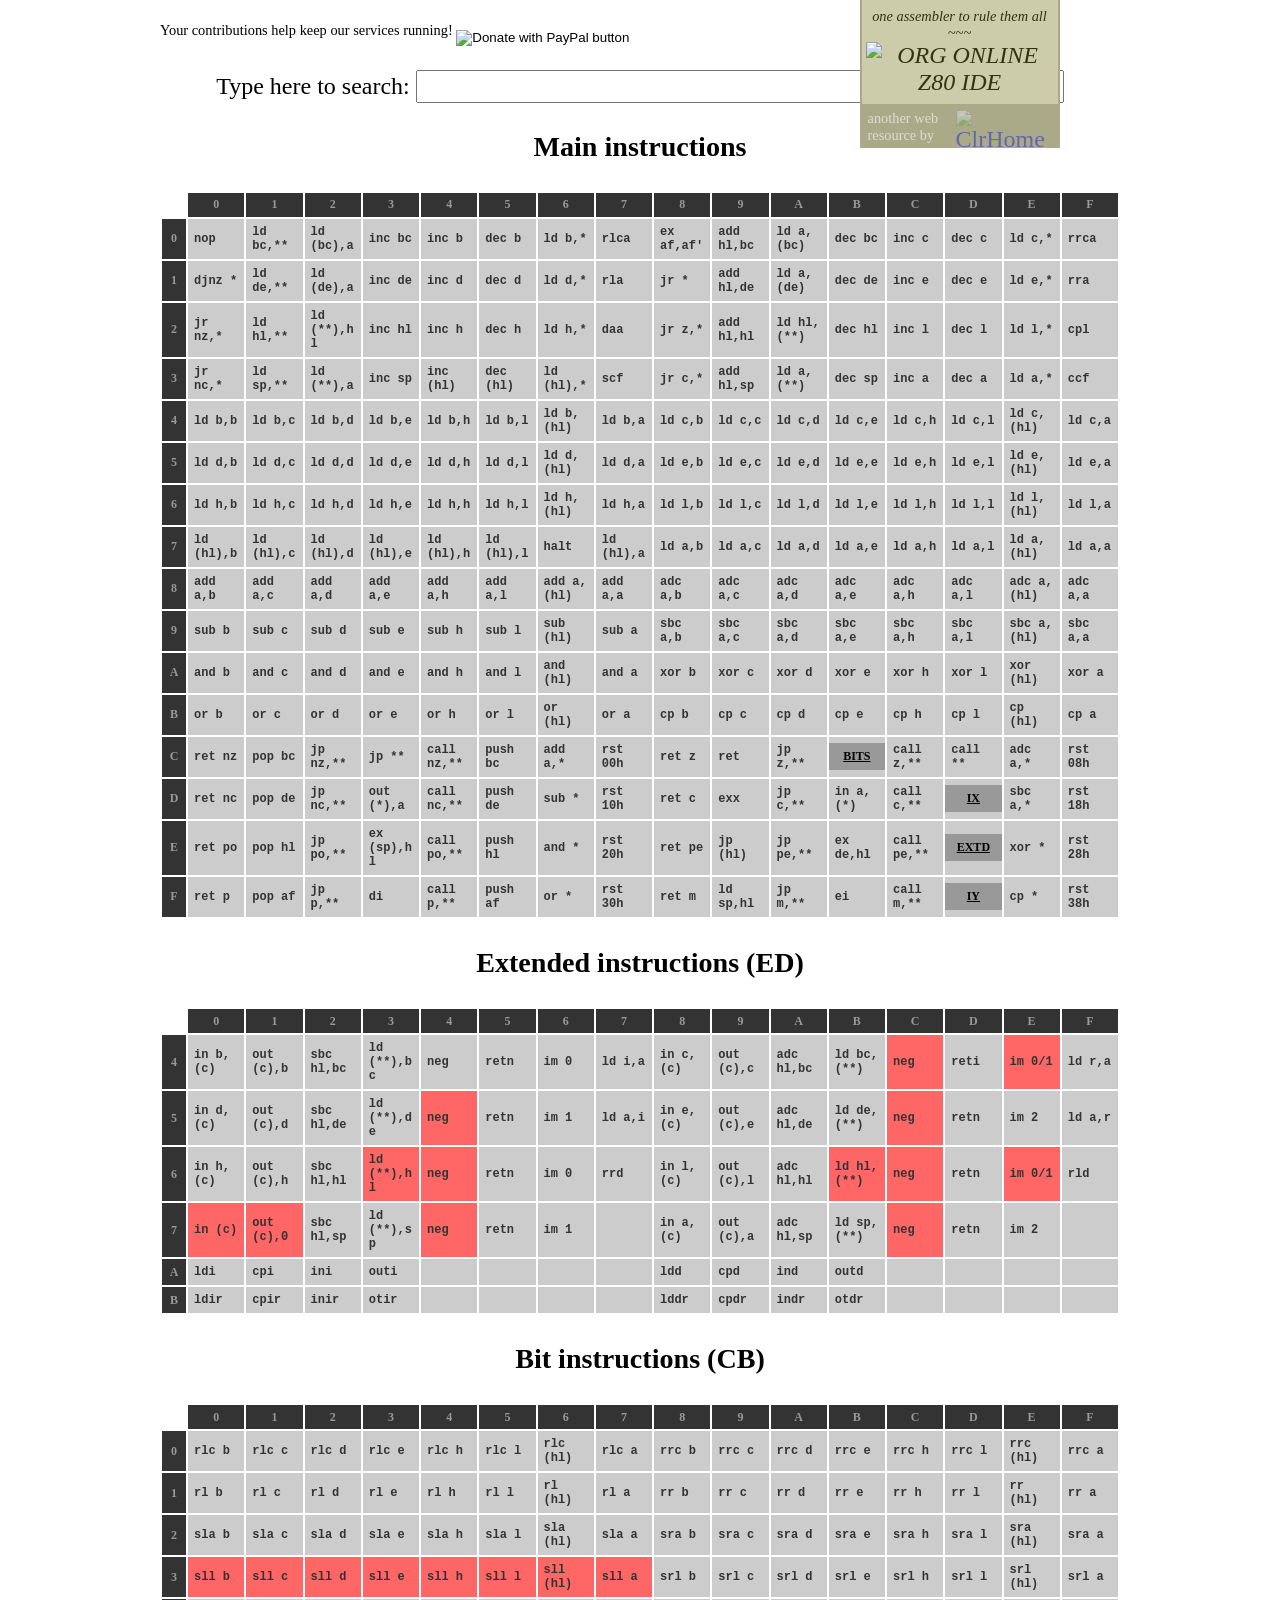
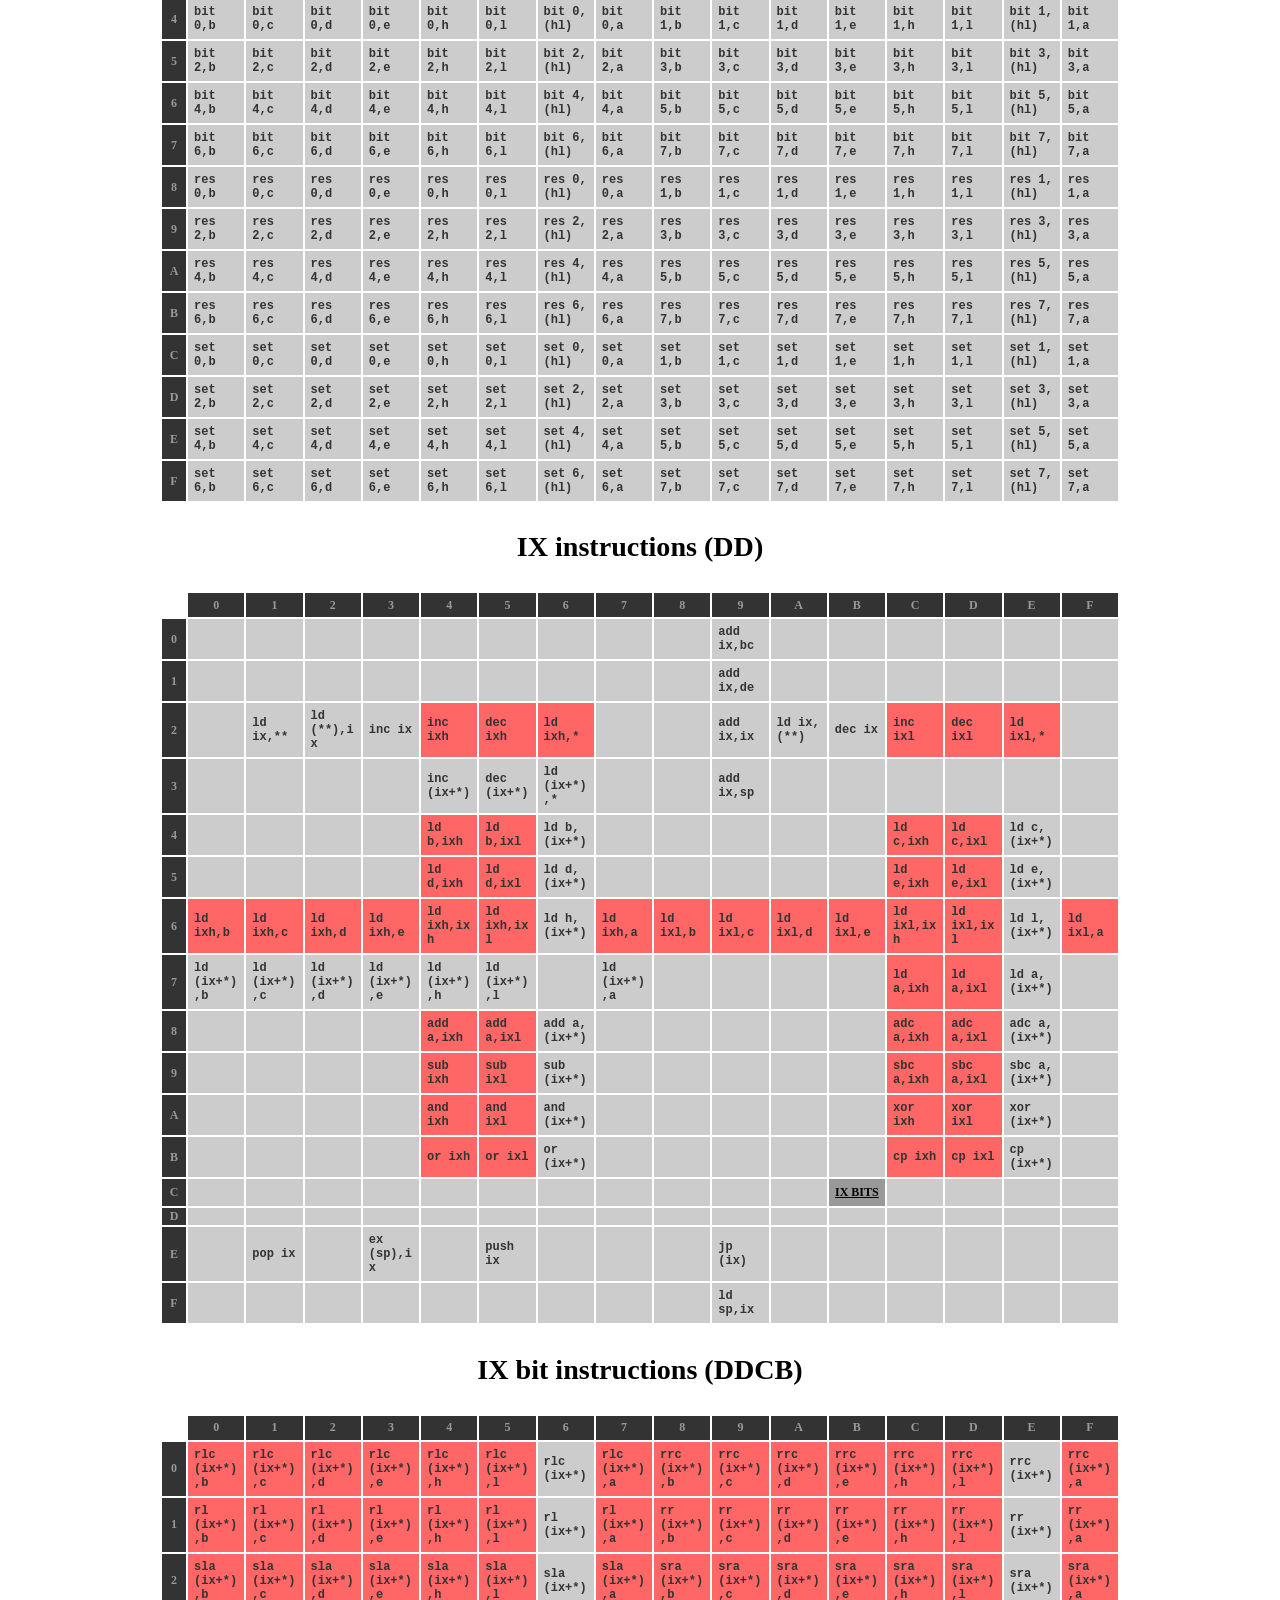
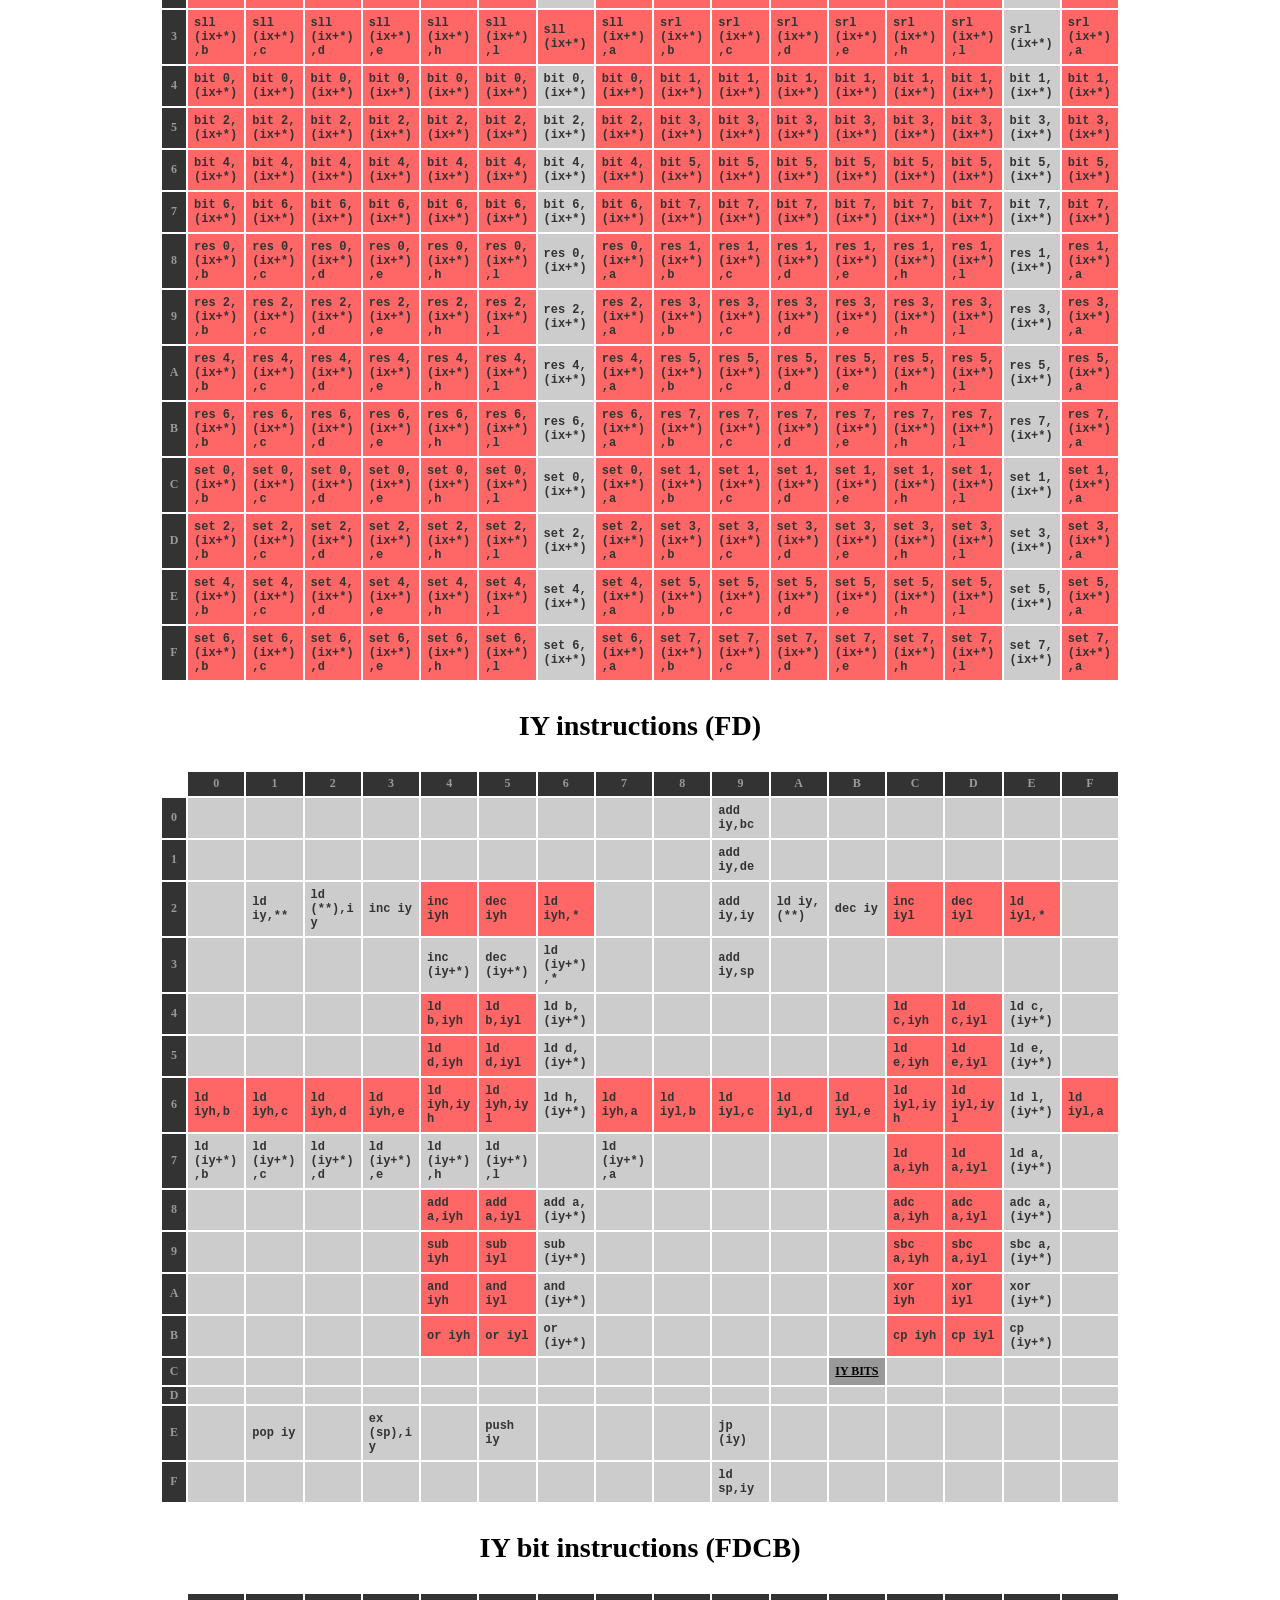
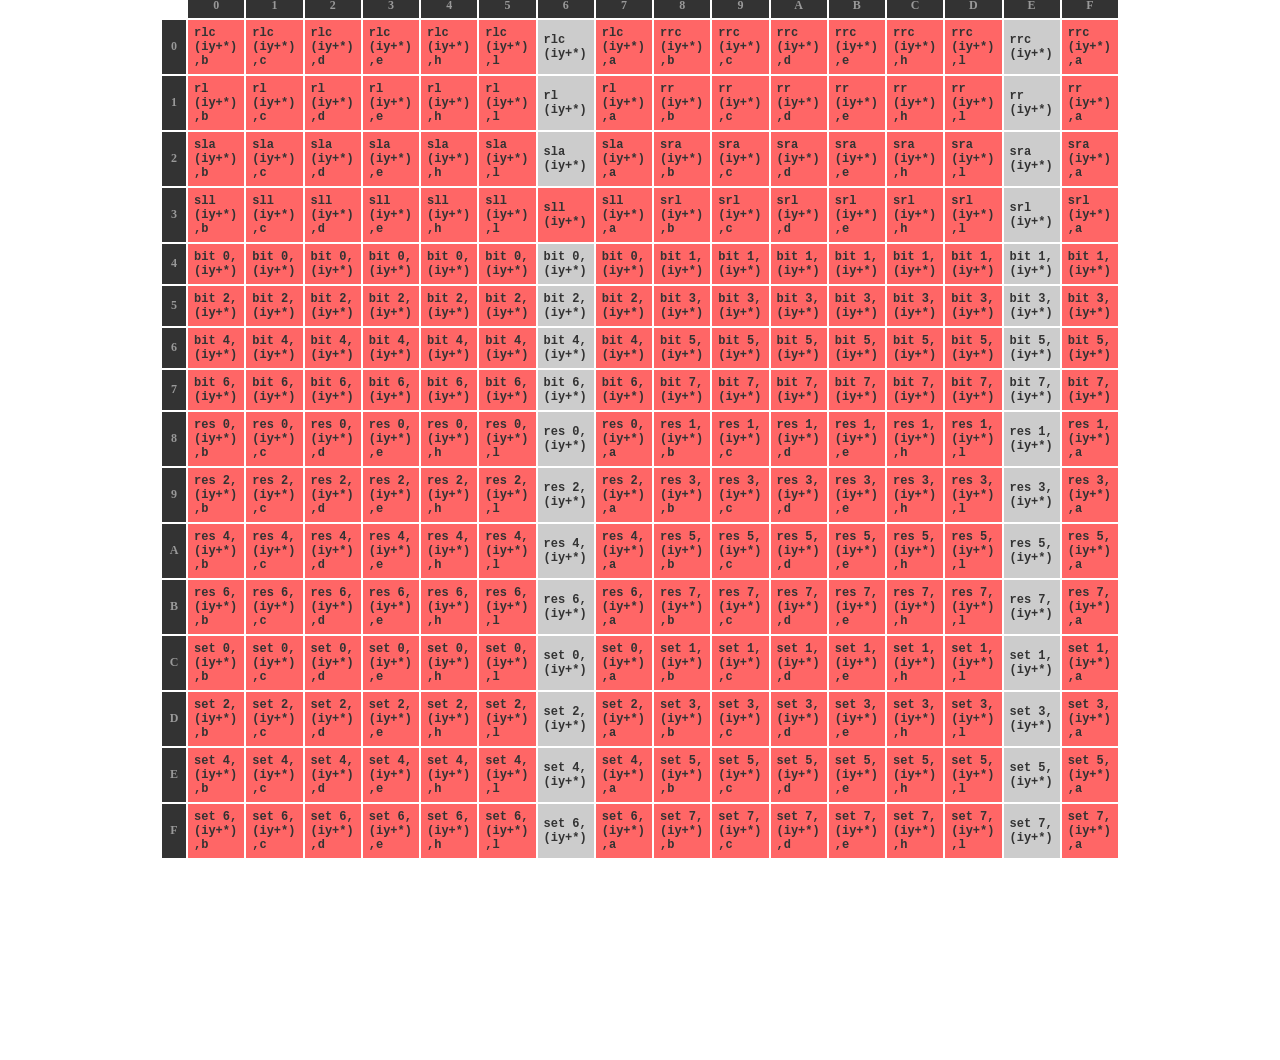
==== Z80 instruction set - ClrHome.htm @ 888c0647 "Add files via upload Оригинальная страница с сайта https://clrhome.org/table/" ====
<!DOCTYPE html PUBLIC "-//W3C//DTD XHTML 1.0 Strict//EN" "http://www.w3.org/TR/xhtml1/DTD/xhtml1-strict.dtd">
<html xmlns="http://www.w3.org/1999/xhtml">
  <head>
    <title>Z80 instruction set - ClrHome</title>
    <meta http-equiv="Content-Type" content="text/html; charset=utf-8" />
    <style type="text/css">
      body > div {
        width: 960px;
        margin: 0 auto 200px auto;
        font-family: Verdana;
        font-size: 24px;
      }
      form {
        margin-top: 2em;
        font-size: 0.6em;
      }
      form span {
        display: inline-block;
        position: relative;
        top: -0.5em;
      }
      #search {
        font-size: 1em;
        font-family: Verdana;
        width: 640px;
      }
      h3, p {
        text-align: center;
      }
      table {
        table-layout: fixed;
        width: 960px;
      }
      table, .tooltip {
        font-size: 0.5em;
      }
      th {
        color: #999;
      }
      tr:first-child {
        height: 2em;
      }
      td {
        font-family: "Courier New", Courier;
        font-weight: bold;
        background-color: #ccc;
        color: #333;
        padding: 6px;
        word-wrap: break-word;
      }
      .un {
        background-color: #f66;
      }
      .ln {
        padding: 0;
      }
      .hr {
        background-color: #000;
        color: #666;
      }
      th, .bk {
        background-color: #333;
      }
      .hd, td:hover, td a {
        background-color: #999;
        color: #000;
      }
      td:first-child {
        width: 1em;
        background-color: transparent;
      }
      td a {
        display: block;
        padding: 6px;
        font-family: Verdana;
        text-align: center;
      }
      td a:hover, .tooltip {
        background-color: #fff;
        text-decoration: none;
      }
      .tooltip {
        position: absolute;
        width: 160px;
        border: 3px solid #000;
        padding: 6px;
      }
      #banner {
        position: fixed;
        top: 0;
        right: 50%;
        z-index: 9;
        width: 200px;
        margin-right: -420px;
        font-family: 'Times New Roman', Times, serif;
      }
      #banner > a {
        display: block;
        border: 2px solid #aa8;
        border-top: 0;
        padding: 8px 4px;
        background: #cca;
        color: #331;
        text-decoration: none;
        text-align: center;
        font-style: italic;
        -webkit-transition: background-color 200ms;
        -o-transition: background-color 200ms;
        -ms-transition: background-color 200ms;
        -moz-transition: background-color 200ms;
        transition: background-color 200ms;
      }
      #banner > a:hover {
        background: #eec;
      }
      #banner span {
        display: block;
        font-size: 0.6em;
      }
      #banner img {
        display: block;
        width: 100%;
        border: 0;
      }
      #banner cite {
        display: block;
        padding: 4px 8px;
        background: #aa8;
        color: #ddc;
        font-style: normal;
      }
      #banner cite img {
        float: right;
        width: 96px;
        opacity: 0.4;
        -ms-filter: 'progid:DXImageTransform.Microsoft.Alpha(Opacity=40)';
        filter: alpha(opacity=40);
        -webkit-transition: opacity 200ms;
        -o-transition: opacity 200ms;
        -ms-transition: opacity 200ms;
        -moz-transition: opacity 200ms;
        transition: opacity 200ms;
      }
      #banner cite a:hover img {
        opacity: 0.1;
        -ms-filter: 'progid:DXImageTransform.Microsoft.Alpha(Opacity=10)';
        filter: alpha(opacity=10);
      }
    </style>
    <link rel="shortcut icon" href="/favicon.ico" />
    <script type="text/javascript" src="/lib/js/jquery.js"></script>
    <script type="text/javascript" src="/lib/js/ga.js"></script>
    <script type="text/javascript">// <![CDATA[
      function rehash() {
        window.location.hash = $('#search').val();
      }

      function hashchange() {
        var hash = window.decodeURIComponent(window.location.hash).slice(1);

        if (hash != $('#search').val()) {
          $('#search').val(hash);
        }

        $('td').each(function() {
          if ($(this).text().indexOf(hash) == -1) {
            $(this).addClass('bk');
          } else {
            $(this).removeClass('bk');
          }
        });
      }

      function detip() {
        $('.tooltip').remove();
      }

      $(function() {
        var keyup = 0;

        $('th').hover(function() {
          $(this).addClass('hr');
          ($(this).index() ? $(this).parent().parent().find('td:nth-child(' + ($(this).index() + 1).toString() + ')') : $(this).siblings()).addClass('hd');
        }, function() {
          $(this).removeClass('hr');
          ($(this).index() ? $(this).parent().parent().find('td:nth-child(' + ($(this).index() + 1).toString() + ')') : $(this).siblings()).removeClass('hd');
        });

        $('#search').keyup(function(e) {
          clearTimeout(keyup);
          keyup = setTimeout(rehash, 400);
        });

        $('a').click(function() {
          $(window).scrollTop($($(this).attr('href')).position().top);
          return false;
        });

        $('td:not(:has(\'a\')):not(:first-child)').mouseover(function(e) {
          var desc = '';
          var val = $(this).attr('axis').split('|');
          var flags = ['C', 'N', 'P/V', 'H', 'Z', 'S'];

          for (i = 0; i < 6; i++) {
            desc += '<br><b>' + flags[i] + ':</b> ';

            switch (val[0].charAt(i)) {
              case '-':
                desc += 'unaffected';
                break;
              case '+':
                desc += 'affected as defined';
                break;
              case 'P':
                desc += 'detects parity';
                break;
              case 'V':
                desc += 'detects overflow';
                break;
              case '1':
                desc += 'set';
                break;
              case '0':
                desc += 'reset';
                break;
              case '*':
                desc += 'exceptional';
                break;
              default:
                desc += 'unknown';
            }
          }

          detip();
          $('<div class="tooltip"><b>Opcode:</b> ' + $(this).closest('table').attr('title') + '0123456789ABCDEF'.charAt($(this).parent().index() - 1) + '0123456789ABCDEF'.charAt($(this).index() - 1) + '<br><b>Size (bytes):</b> ' + val[1] + '<br><b>Time (clock cycles):</b> ' + val[2] + desc + '<br>' + val[3] + '</div>').css({'left': e.pageX + 10, 'top': e.pageY + 20}).appendTo('body > div');
        }).mousemove(function(e) {
          $('.tooltip').css({'left': e.pageX + 10, 'top': e.pageY + 20});
        });

        $('#banner').mouseenter(function() {
          $(this).stop().animate({top: 0});
        }).mouseleave(function() {
          $(this).stop().animate({top: -120});
        });

        $(window).keydown(function(e) {
          if (e.keyCode == 191) {
            $('#search').focus().select();
            return false;
          }
        });

        $('table').mouseout(detip);
        window.onhashchange = hashchange;
        hashchange();
      });
    // ]]></script>
  </head>
  <body>
    <div>
      <form action="https://www.paypal.com/donate" method="post" target="_top">
        <div>
          <span>Your contributions help keep our services running!</span>
          <input type="hidden" name="business" value="T3NJS3T45WMFC" />
          <input type="hidden" name="item_name" value="ClrHome" />
          <input type="hidden" name="currency_code" value="USD" />
          <input type="image" src="https://www.paypalobjects.com/en_US/i/btn/btn_donate_LG.gif" border="0" name="submit" title="PayPal - The safer, easier way to pay online!" alt="Donate with PayPal button" />
          <img alt="" border="0" src="https://www.paypal.com/en_US/i/scr/pixel.gif" width="1" height="1" />
        </div>
      </form>
      <p>Type here to search: <input type="text" id="search" /></p>
      <h3 id="table1">Main instructions</h3>
      <table title="">
        <tr>
          <td></td>
          <th>0</th>
          <th>1</th>
          <th>2</th>
          <th>3</th>
          <th>4</th>
          <th>5</th>
          <th>6</th>
          <th>7</th>
          <th>8</th>
          <th>9</th>
          <th>A</th>
          <th>B</th>
          <th>C</th>
          <th>D</th>
          <th>E</th>
          <th>F</th>
        </tr>
        <tr>
          <th>0</th>
          <td axis="------|1|4|No operation is performed.">nop</td>
          <td axis="------|3|10|Loads ** into bc.">ld bc,**</td>
          <td axis="------|1|7|Stores a into the memory location pointed to by bc.">ld (bc),a</td>
          <td axis="------|1|6|Adds one to bc.">inc bc</td>
          <td axis="-+V+++|1|4|Adds one to b.">inc b</td>
          <td axis="-+V+++|1|4|Subtracts one from b.">dec b</td>
          <td axis="------|2|7|Loads * into b.">ld b,*</td>
          <td axis="+0-0--|1|4|The contents of a are rotated left one bit position. The contents of bit 7 are copied to the carry flag and bit 0.">rlca</td>
          <td axis="------|1|4|Exchanges the 16-bit contents of af and af'.">ex af,af'</td>
          <td axis="++-+--|1|11|The value of bc is added to hl.">add hl,bc</td>
          <td axis="------|1|7|Loads the value pointed to by bc into a.">ld a,(bc)</td>
          <td axis="------|1|6|Subtracts one from bc.">dec bc</td>
          <td axis="-+V+++|1|4|Adds one to c.">inc c</td>
          <td axis="-+V+++|1|4|Subtracts one from c.">dec c</td>
          <td axis="------|2|7|Loads * into c.">ld c,*</td>
          <td axis="+0-0--|1|4|The contents of a are rotated right one bit position. The contents of bit 0 are copied to the carry flag and bit 7.">rrca</td>
        </tr>
        <tr>
          <th>1</th>
          <td axis="------|2|13/8|The b register is decremented, and if not zero, the signed value * is added to pc. The jump is measured from the start of the instruction opcode.">djnz *</td>
          <td axis="------|3|10|Loads ** into de.">ld de,**</td>
          <td axis="------|1|7|Stores a into the memory location pointed to by de.">ld (de),a</td>
          <td axis="------|1|6|Adds one to de.">inc de</td>
          <td axis="-+V+++|1|4|Adds one to d.">inc d</td>
          <td axis="-+V+++|1|4|Subtracts one from d.">dec d</td>
          <td axis="------|2|7|Loads * into d.">ld d,*</td>
          <td axis="+0-0--|1|4|The contents of a are rotated left one bit position. The contents of bit 7 are copied to the carry flag and the previous contents of the carry flag are copied to bit 0.">rla</td>
          <td axis="------|2|12|The signed value * is added to pc. The jump is measured from the start of the instruction opcode.">jr *</td>
          <td axis="++-+--|1|11|The value of de is added to hl.">add hl,de</td>
          <td axis="------|1|7|Loads the value pointed to by de into a.">ld a,(de)</td>
          <td axis="------|1|6|Subtracts one from de.">dec de</td>
          <td axis="-+V+++|1|4|Adds one to e.">inc e</td>
          <td axis="-+V+++|1|4|Subtracts one from e.">dec e</td>
          <td axis="------|2|7|Loads * into e.">ld e,*</td>
          <td axis="+0-0--|1|4|The contents of a are rotated right one bit position. The contents of bit 0 are copied to the carry flag and the previous contents of the carry flag are copied to bit 7.">rra</td>
        </tr>
        <tr>
          <th>2</th>
          <td axis="------|2|12/7|If condition cc is true, the signed value * is added to pc. The jump is measured from the start of the instruction opcode.">jr nz,*</td>
          <td axis="------|3|10|Loads ** into hl.">ld hl,**</td>
          <td axis="------|3|16|Stores hl into the memory location pointed to by **.">ld (**),hl</td>
          <td axis="------|1|6|Adds one to hl.">inc hl</td>
          <td axis="-+V+++|1|4|Adds one to h.">inc h</td>
          <td axis="-+V+++|1|4|Subtracts one from h.">dec h</td>
          <td axis="------|2|7|Loads * into h.">ld h,*</td>
          <td axis="*-P*++|1|4|Adjusts a for BCD addition and subtraction operations.">daa</td>
          <td axis="------|2|12/7|If condition cc is true, the signed value * is added to pc. The jump is measured from the start of the instruction opcode.">jr z,*</td>
          <td axis="++-+--|1|11|The value of hl is added to hl.">add hl,hl</td>
          <td axis="------|3|16|Loads the value pointed to by ** into hl.">ld hl,(**)</td>
          <td axis="------|1|6|Subtracts one from hl.">dec hl</td>
          <td axis="-+V+++|1|4|Adds one to l.">inc l</td>
          <td axis="-+V+++|1|4|Subtracts one from l.">dec l</td>
          <td axis="------|2|7|Loads * into l.">ld l,*</td>
          <td axis="-1-1--|1|4|The contents of a are inverted (one's complement).">cpl</td>
        </tr>
        <tr>
          <th>3</th>
          <td axis="------|2|12/7|If condition cc is true, the signed value * is added to pc. The jump is measured from the start of the instruction opcode.">jr nc,*</td>
          <td axis="------|3|10|Loads ** into sp.">ld sp,**</td>
          <td axis="------|3|13|Stores a into the memory location pointed to by **.">ld (**),a</td>
          <td axis="------|1|6|Adds one to sp.">inc sp</td>
          <td axis="-+V+++|1|11|Adds one to (hl).">inc (hl)</td>
          <td axis="-+V+++|1|11|Subtracts one from (hl).">dec (hl)</td>
          <td axis="------|2|10|Loads * into (hl).">ld (hl),*</td>
          <td axis="10-0--|1|4|Sets the carry flag.">scf</td>
          <td axis="------|2|12/7|If condition cc is true, the signed value * is added to pc. The jump is measured from the start of the instruction opcode.">jr c,*</td>
          <td axis="++-+--|1|11|The value of sp is added to hl.">add hl,sp</td>
          <td axis="------|3|13|Loads the value pointed to by ** into a.">ld a,(**)</td>
          <td axis="------|1|6|Subtracts one from sp.">dec sp</td>
          <td axis="-+V+++|1|4|Adds one to a.">inc a</td>
          <td axis="-+V+++|1|4|Subtracts one from a.">dec a</td>
          <td axis="------|2|7|Loads * into a.">ld a,*</td>
          <td axis="*0-*--|1|4|Inverts the carry flag.">ccf</td>
        </tr>
        <tr>
          <th>4</th>
          <td axis="------|1|4|The contents of b are loaded into b.">ld b,b</td>
          <td axis="------|1|4|The contents of c are loaded into b.">ld b,c</td>
          <td axis="------|1|4|The contents of d are loaded into b.">ld b,d</td>
          <td axis="------|1|4|The contents of e are loaded into b.">ld b,e</td>
          <td axis="------|1|4|The contents of h are loaded into b.">ld b,h</td>
          <td axis="------|1|4|The contents of l are loaded into b.">ld b,l</td>
          <td axis="------|1|7|The contents of (hl) are loaded into b.">ld b,(hl)</td>
          <td axis="------|1|4|The contents of a are loaded into b.">ld b,a</td>
          <td axis="------|1|4|The contents of b are loaded into c.">ld c,b</td>
          <td axis="------|1|4|The contents of c are loaded into c.">ld c,c</td>
          <td axis="------|1|4|The contents of d are loaded into c.">ld c,d</td>
          <td axis="------|1|4|The contents of e are loaded into c.">ld c,e</td>
          <td axis="------|1|4|The contents of h are loaded into c.">ld c,h</td>
          <td axis="------|1|4|The contents of l are loaded into c.">ld c,l</td>
          <td axis="------|1|7|The contents of (hl) are loaded into c.">ld c,(hl)</td>
          <td axis="------|1|4|The contents of a are loaded into c.">ld c,a</td>
        </tr>
        <tr>
          <th>5</th>
          <td axis="------|1|4|The contents of b are loaded into d.">ld d,b</td>
          <td axis="------|1|4|The contents of c are loaded into d.">ld d,c</td>
          <td axis="------|1|4|The contents of d are loaded into d.">ld d,d</td>
          <td axis="------|1|4|The contents of e are loaded into d.">ld d,e</td>
          <td axis="------|1|4|The contents of h are loaded into d.">ld d,h</td>
          <td axis="------|1|4|The contents of l are loaded into d.">ld d,l</td>
          <td axis="------|1|7|The contents of (hl) are loaded into d.">ld d,(hl)</td>
          <td axis="------|1|4|The contents of a are loaded into d.">ld d,a</td>
          <td axis="------|1|4|The contents of b are loaded into e.">ld e,b</td>
          <td axis="------|1|4|The contents of c are loaded into e.">ld e,c</td>
          <td axis="------|1|4|The contents of d are loaded into e.">ld e,d</td>
          <td axis="------|1|4|The contents of e are loaded into e.">ld e,e</td>
          <td axis="------|1|4|The contents of h are loaded into e.">ld e,h</td>
          <td axis="------|1|4|The contents of l are loaded into e.">ld e,l</td>
          <td axis="------|1|7|The contents of (hl) are loaded into e.">ld e,(hl)</td>
          <td axis="------|1|4|The contents of a are loaded into e.">ld e,a</td>
        </tr>
        <tr>
          <th>6</th>
          <td axis="------|1|4|The contents of b are loaded into h.">ld h,b</td>
          <td axis="------|1|4|The contents of c are loaded into h.">ld h,c</td>
          <td axis="------|1|4|The contents of d are loaded into h.">ld h,d</td>
          <td axis="------|1|4|The contents of e are loaded into h.">ld h,e</td>
          <td axis="------|1|4|The contents of h are loaded into h.">ld h,h</td>
          <td axis="------|1|4|The contents of l are loaded into h.">ld h,l</td>
          <td axis="------|1|7|The contents of (hl) are loaded into h.">ld h,(hl)</td>
          <td axis="------|1|4|The contents of a are loaded into h.">ld h,a</td>
          <td axis="------|1|4|The contents of b are loaded into l.">ld l,b</td>
          <td axis="------|1|4|The contents of c are loaded into l.">ld l,c</td>
          <td axis="------|1|4|The contents of d are loaded into l.">ld l,d</td>
          <td axis="------|1|4|The contents of e are loaded into l.">ld l,e</td>
          <td axis="------|1|4|The contents of h are loaded into l.">ld l,h</td>
          <td axis="------|1|4|The contents of l are loaded into l.">ld l,l</td>
          <td axis="------|1|7|The contents of (hl) are loaded into l.">ld l,(hl)</td>
          <td axis="------|1|4|The contents of a are loaded into l.">ld l,a</td>
        </tr>
        <tr>
          <th>7</th>
          <td axis="------|1|7|The contents of b are loaded into (hl).">ld (hl),b</td>
          <td axis="------|1|7|The contents of c are loaded into (hl).">ld (hl),c</td>
          <td axis="------|1|7|The contents of d are loaded into (hl).">ld (hl),d</td>
          <td axis="------|1|7|The contents of e are loaded into (hl).">ld (hl),e</td>
          <td axis="------|1|7|The contents of h are loaded into (hl).">ld (hl),h</td>
          <td axis="------|1|7|The contents of l are loaded into (hl).">ld (hl),l</td>
          <td axis="------|1|4|Suspends CPU operation until an interrupt or reset occurs.">halt</td>
          <td axis="------|1|7|The contents of a are loaded into (hl).">ld (hl),a</td>
          <td axis="------|1|4|The contents of b are loaded into a.">ld a,b</td>
          <td axis="------|1|4|The contents of c are loaded into a.">ld a,c</td>
          <td axis="------|1|4|The contents of d are loaded into a.">ld a,d</td>
          <td axis="------|1|4|The contents of e are loaded into a.">ld a,e</td>
          <td axis="------|1|4|The contents of h are loaded into a.">ld a,h</td>
          <td axis="------|1|4|The contents of l are loaded into a.">ld a,l</td>
          <td axis="------|1|7|The contents of (hl) are loaded into a.">ld a,(hl)</td>
          <td axis="------|1|4|The contents of a are loaded into a.">ld a,a</td>
        </tr>
        <tr>
          <th>8</th>
          <td axis="++V+++|1|4|Adds b to a.">add a,b</td>
          <td axis="++V+++|1|4|Adds c to a.">add a,c</td>
          <td axis="++V+++|1|4|Adds d to a.">add a,d</td>
          <td axis="++V+++|1|4|Adds e to a.">add a,e</td>
          <td axis="++V+++|1|4|Adds h to a.">add a,h</td>
          <td axis="++V+++|1|4|Adds l to a.">add a,l</td>
          <td axis="++V+++|1|7|Adds (hl) to a.">add a,(hl)</td>
          <td axis="++V+++|1|4|Adds a to a.">add a,a</td>
          <td axis="++V+++|1|4|Adds b and the carry flag to a.">adc a,b</td>
          <td axis="++V+++|1|4|Adds c and the carry flag to a.">adc a,c</td>
          <td axis="++V+++|1|4|Adds d and the carry flag to a.">adc a,d</td>
          <td axis="++V+++|1|4|Adds e and the carry flag to a.">adc a,e</td>
          <td axis="++V+++|1|4|Adds h and the carry flag to a.">adc a,h</td>
          <td axis="++V+++|1|4|Adds l and the carry flag to a.">adc a,l</td>
          <td axis="++V+++|1|7|Adds (hl) and the carry flag to a.">adc a,(hl)</td>
          <td axis="++V+++|1|4|Adds a and the carry flag to a.">adc a,a</td>
        </tr>
        <tr>
          <th>9</th>
          <td axis="++V+++|1|4|Subtracts b from a.">sub b</td>
          <td axis="++V+++|1|4|Subtracts c from a.">sub c</td>
          <td axis="++V+++|1|4|Subtracts d from a.">sub d</td>
          <td axis="++V+++|1|4|Subtracts e from a.">sub e</td>
          <td axis="++V+++|1|4|Subtracts h from a.">sub h</td>
          <td axis="++V+++|1|4|Subtracts l from a.">sub l</td>
          <td axis="++V+++|1|7|Subtracts (hl) from a.">sub (hl)</td>
          <td axis="++V+++|1|4|Subtracts a from a.">sub a</td>
          <td axis="++V+++|1|4|Subtracts b and the carry flag from a.">sbc a,b</td>
          <td axis="++V+++|1|4|Subtracts c and the carry flag from a.">sbc a,c</td>
          <td axis="++V+++|1|4|Subtracts d and the carry flag from a.">sbc a,d</td>
          <td axis="++V+++|1|4|Subtracts e and the carry flag from a.">sbc a,e</td>
          <td axis="++V+++|1|4|Subtracts h and the carry flag from a.">sbc a,h</td>
          <td axis="++V+++|1|4|Subtracts l and the carry flag from a.">sbc a,l</td>
          <td axis="++V+++|1|7|Subtracts (hl) and the carry flag from a.">sbc a,(hl)</td>
          <td axis="++V+++|1|4|Subtracts a and the carry flag from a.">sbc a,a</td>
        </tr>
        <tr>
          <th>A</th>
          <td axis="00P1++|1|4|Bitwise AND on a with b.">and b</td>
          <td axis="00P1++|1|4|Bitwise AND on a with c.">and c</td>
          <td axis="00P1++|1|4|Bitwise AND on a with d.">and d</td>
          <td axis="00P1++|1|4|Bitwise AND on a with e.">and e</td>
          <td axis="00P1++|1|4|Bitwise AND on a with h.">and h</td>
          <td axis="00P1++|1|4|Bitwise AND on a with l.">and l</td>
          <td axis="00P1++|1|7|Bitwise AND on a with (hl).">and (hl)</td>
          <td axis="00P1++|1|4|Bitwise AND on a with a.">and a</td>
          <td axis="00P0++|1|4|Bitwise XOR on a with b.">xor b</td>
          <td axis="00P0++|1|4|Bitwise XOR on a with c.">xor c</td>
          <td axis="00P0++|1|4|Bitwise XOR on a with d.">xor d</td>
          <td axis="00P0++|1|4|Bitwise XOR on a with e.">xor e</td>
          <td axis="00P0++|1|4|Bitwise XOR on a with h.">xor h</td>
          <td axis="00P0++|1|4|Bitwise XOR on a with l.">xor l</td>
          <td axis="00P0++|1|7|Bitwise XOR on a with (hl).">xor (hl)</td>
          <td axis="00P0++|1|4|Bitwise XOR on a with a.">xor a</td>
        </tr>
        <tr>
          <th>B</th>
          <td axis="00P0++|1|4|Bitwise OR on a with b.">or b</td>
          <td axis="00P0++|1|4|Bitwise OR on a with c.">or c</td>
          <td axis="00P0++|1|4|Bitwise OR on a with d.">or d</td>
          <td axis="00P0++|1|4|Bitwise OR on a with e.">or e</td>
          <td axis="00P0++|1|4|Bitwise OR on a with h.">or h</td>
          <td axis="00P0++|1|4|Bitwise OR on a with l.">or l</td>
          <td axis="00P0++|1|7|Bitwise OR on a with (hl).">or (hl)</td>
          <td axis="00P0++|1|4|Bitwise OR on a with a.">or a</td>
          <td axis="++V+++|1|4|Subtracts b from a and affects flags according to the result. a is not modified.">cp b</td>
          <td axis="++V+++|1|4|Subtracts c from a and affects flags according to the result. a is not modified.">cp c</td>
          <td axis="++V+++|1|4|Subtracts d from a and affects flags according to the result. a is not modified.">cp d</td>
          <td axis="++V+++|1|4|Subtracts e from a and affects flags according to the result. a is not modified.">cp e</td>
          <td axis="++V+++|1|4|Subtracts h from a and affects flags according to the result. a is not modified.">cp h</td>
          <td axis="++V+++|1|4|Subtracts l from a and affects flags according to the result. a is not modified.">cp l</td>
          <td axis="++V+++|1|7|Subtracts (hl) from a and affects flags according to the result. a is not modified.">cp (hl)</td>
          <td axis="++V+++|1|4|Subtracts a from a and affects flags according to the result. a is not modified.">cp a</td>
        </tr>
        <tr>
          <th>C</th>
          <td axis="------|1|11/5|If condition cc is true, the top stack entry is popped into pc.">ret nz</td>
          <td axis="------|1|10|The memory location pointed to by sp is stored into c and sp is incremented. The memory location pointed to by sp is stored into b and sp is incremented again.">pop bc</td>
          <td axis="------|3|10|If condition cc is true, ** is copied to pc.">jp nz,**</td>
          <td axis="------|3|10|** is copied to pc.">jp **</td>
          <td axis="------|3|17/10|If condition cc is true, the current pc value plus three is pushed onto the stack, then is loaded with **.">call nz,**</td>
          <td axis="------|1|11|sp is decremented and b is stored into the memory location pointed to by sp. sp is decremented again and c is stored into the memory location pointed to by sp.">push bc</td>
          <td axis="++V+++|2|7|Adds * to a.">add a,*</td>
          <td axis="------|1|11|The current pc value plus one is pushed onto the stack, then is loaded with 00h.">rst 00h</td>
          <td axis="------|1|11/5|If condition cc is true, the top stack entry is popped into pc.">ret z</td>
          <td axis="------|1|10|The top stack entry is popped into pc.">ret</td>
          <td axis="------|3|10|If condition cc is true, ** is copied to pc.">jp z,**</td>
          <td class="ln">
            <a href="#table3">BITS</a>
          </td>
          <td axis="------|3|17/10|If condition cc is true, the current pc value plus three is pushed onto the stack, then is loaded with **.">call z,**</td>
          <td axis="------|3|17|The current pc value plus three is pushed onto the stack, then is loaded with **.">call **</td>
          <td axis="++V+++|2|7|Adds * and the carry flag to a.">adc a,*</td>
          <td axis="------|1|11|The current pc value plus one is pushed onto the stack, then is loaded with 08h.">rst 08h</td>
        </tr>
        <tr>
          <th>D</th>
          <td axis="------|1|11/5|If condition cc is true, the top stack entry is popped into pc.">ret nc</td>
          <td axis="------|1|10|The memory location pointed to by sp is stored into e and sp is incremented. The memory location pointed to by sp is stored into d and sp is incremented again.">pop de</td>
          <td axis="------|3|10|If condition cc is true, ** is copied to pc.">jp nc,**</td>
          <td axis="------|2|11|The value of a is written to port *.">out (*),a</td>
          <td axis="------|3|17/10|If condition cc is true, the current pc value plus three is pushed onto the stack, then is loaded with **.">call nc,**</td>
          <td axis="------|1|11|sp is decremented and d is stored into the memory location pointed to by sp. sp is decremented again and e is stored into the memory location pointed to by sp.">push de</td>
          <td axis="++V+++|2|7|Subtracts * from a.">sub *</td>
          <td axis="------|1|11|The current pc value plus one is pushed onto the stack, then is loaded with 10h.">rst 10h</td>
          <td axis="------|1|11/5|If condition cc is true, the top stack entry is popped into pc.">ret c</td>
          <td axis="------|1|4|Exchanges the 16-bit contents of bc, de, and hl with bc', de', and hl'.">exx</td>
          <td axis="------|3|10|If condition cc is true, ** is copied to pc.">jp c,**</td>
          <td axis="------|2|11|A byte from port * is written to a.">in a,(*)</td>
          <td axis="------|3|17/10|If condition cc is true, the current pc value plus three is pushed onto the stack, then is loaded with **.">call c,**</td>
          <td class="ln">
            <a href="#table4">IX</a>
          </td>
          <td axis="++V+++|2|7|Subtracts * and the carry flag from a.">sbc a,*</td>
          <td axis="------|1|11|The current pc value plus one is pushed onto the stack, then is loaded with 18h.">rst 18h</td>
        </tr>
        <tr>
          <th>E</th>
          <td axis="------|1|11/5|If condition cc is true, the top stack entry is popped into pc.">ret po</td>
          <td axis="------|1|10|The memory location pointed to by sp is stored into l and sp is incremented. The memory location pointed to by sp is stored into h and sp is incremented again.">pop hl</td>
          <td axis="------|3|10|If condition cc is true, ** is copied to pc.">jp po,**</td>
          <td axis="------|1|19|Exchanges (sp) with l, and (sp+1) with h.">ex (sp),hl</td>
          <td axis="------|3|17/10|If condition cc is true, the current pc value plus three is pushed onto the stack, then is loaded with **.">call po,**</td>
          <td axis="------|1|11|sp is decremented and h is stored into the memory location pointed to by sp. sp is decremented again and l is stored into the memory location pointed to by sp.">push hl</td>
          <td axis="00P1++|2|7|Bitwise AND on a with *.">and *</td>
          <td axis="------|1|11|The current pc value plus one is pushed onto the stack, then is loaded with 20h.">rst 20h</td>
          <td axis="------|1|11/5|If condition cc is true, the top stack entry is popped into pc.">ret pe</td>
          <td axis="------|1|4|Loads the value of hl into pc.">jp (hl)</td>
          <td axis="------|3|10|If condition cc is true, ** is copied to pc.">jp pe,**</td>
          <td axis="------|1|4|Exchanges the 16-bit contents of de and hl.">ex de,hl</td>
          <td axis="------|3|17/10|If condition cc is true, the current pc value plus three is pushed onto the stack, then is loaded with **.">call pe,**</td>
          <td class="ln">
            <a href="#table2">EXTD</a>
          </td>
          <td axis="00P0++|2|7|Bitwise XOR on a with *.">xor *</td>
          <td axis="------|1|11|The current pc value plus one is pushed onto the stack, then is loaded with 28h.">rst 28h</td>
        </tr>
        <tr>
          <th>F</th>
          <td axis="------|1|11/5|If condition cc is true, the top stack entry is popped into pc.">ret p</td>
          <td axis="------|1|10|The memory location pointed to by sp is stored into f and sp is incremented. The memory location pointed to by sp is stored into a and sp is incremented again.">pop af</td>
          <td axis="------|3|10|If condition cc is true, ** is copied to pc.">jp p,**</td>
          <td axis="------|1|4|Resets both interrupt flip-flops, thus prenting maskable interrupts from triggering.">di</td>
          <td axis="------|3|17/10|If condition cc is true, the current pc value plus three is pushed onto the stack, then is loaded with **.">call p,**</td>
          <td axis="------|1|11|sp is decremented and a is stored into the memory location pointed to by sp. sp is decremented again and f is stored into the memory location pointed to by sp.">push af</td>
          <td axis="00P0++|2|7|Bitwise OR on a with *.">or *</td>
          <td axis="------|1|11|The current pc value plus one is pushed onto the stack, then is loaded with 30h.">rst 30h</td>
          <td axis="------|1|11/5|If condition cc is true, the top stack entry is popped into pc.">ret m</td>
          <td axis="------|1|6|Loads the value of hl into sp.">ld sp,hl</td>
          <td axis="------|3|10|If condition cc is true, ** is copied to pc.">jp m,**</td>
          <td axis="------|1|4|Sets both interrupt flip-flops, thus allowing maskable interrupts to occur. An interrupt will not occur until after the immediatedly following instruction.">ei</td>
          <td axis="------|3|17/10|If condition cc is true, the current pc value plus three is pushed onto the stack, then is loaded with **.">call m,**</td>
          <td class="ln">
            <a href="#table6">IY</a>
          </td>
          <td axis="++V+++|2|7|Subtracts * from a and affects flags according to the result. a is not modified.">cp *</td>
          <td axis="------|1|11|The current pc value plus one is pushed onto the stack, then is loaded with 38h.">rst 38h</td>
        </tr>
      </table>
      <h3 id="table2">Extended instructions (ED)</h3>
      <table title="ED">
        <tr>
          <td></td>
          <th>0</th>
          <th>1</th>
          <th>2</th>
          <th>3</th>
          <th>4</th>
          <th>5</th>
          <th>6</th>
          <th>7</th>
          <th>8</th>
          <th>9</th>
          <th>A</th>
          <th>B</th>
          <th>C</th>
          <th>D</th>
          <th>E</th>
          <th>F</th>
        </tr>
        <tr style="display: none;">
          <td></td>
        </tr>
        <tr style="display: none;">
          <td></td>
        </tr>
        <tr style="display: none;">
          <td></td>
        </tr>
        <tr style="display: none;">
          <td></td>
        </tr>
        <tr>
          <th>4</th>
          <td axis="-0P0++|2|12|A byte from port c is written to b.">in b,(c)</td>
          <td axis="------|2|12|The value of b is written to port c.">out (c),b</td>
          <td axis="++V+++|2|15|Subtracts bc and the carry flag from hl.">sbc hl,bc</td>
          <td axis="------|4|20|Stores bc into the memory location pointed to by **.">ld (**),bc</td>
          <td axis="++V+++|2|8|The contents of a are negated (two's complement). Operation is the same as subtracting a from zero.">neg</td>
          <td axis="------|2|14|Used at the end of a non-maskable interrupt service routine (located at $0066) to pop the top stack entry into PC. The value of IFF2 is copied to IFF1 so that maskable interrupts are allowed to continue as before. NMIs are not enabled on the TI.">retn</td>
          <td axis="------|2|8|Sets interrupt mode 0.">im 0</td>
          <td axis="------|2|9|Stores the value of a into register i or r.">ld i,a</td>
          <td axis="-0P0++|2|12|A byte from port c is written to c.">in c,(c)</td>
          <td axis="------|2|12|The value of c is written to port c.">out (c),c</td>
          <td axis="++V+++|2|15|Adds bc and the carry flag to hl.">adc hl,bc</td>
          <td axis="------|4|20|Loads the value pointed to by ** into bc.">ld bc,(**)</td>
          <td class="un" axis="++V+++|2|8|The contents of a are negated (two's complement). Operation is the same as subtracting a from zero.">neg</td>
          <td axis="------|2|14|Used at the end of a maskable interrupt service routine. The top stack entry is popped into pc, and signals an I/O device that the interrupt has finished, allowing nested interrupts (not a consideration on the TI).">reti</td>
          <td class="un" axis="------|2|8|Sets undefined interrupt mode 0/1.">im 0/1</td>
          <td axis="------|2|9|Stores the value of a into register i or r.">ld r,a</td>
        </tr>
        <tr>
          <th>5</th>
          <td axis="-0P0++|2|12|A byte from port c is written to d.">in d,(c)</td>
          <td axis="------|2|12|The value of d is written to port c.">out (c),d</td>
          <td axis="++V+++|2|15|Subtracts de and the carry flag from hl.">sbc hl,de</td>
          <td axis="------|4|20|Stores de into the memory location pointed to by **.">ld (**),de</td>
          <td class="un" axis="++V+++|2|8|The contents of a are negated (two's complement). Operation is the same as subtracting a from zero.">neg</td>
          <td axis="------|2|14|Used at the end of a non-maskable interrupt service routine (located at $0066) to pop the top stack entry into PC. The value of IFF2 is copied to IFF1 so that maskable interrupts are allowed to continue as before. NMIs are not enabled on the TI.">retn</td>
          <td axis="------|2|8|Sets interrupt mode 1.">im 1</td>
          <td axis="-0*0++|2|9|Stores the value of register i or r into a.">ld a,i</td>
          <td axis="-0P0++|2|12|A byte from port c is written to e.">in e,(c)</td>
          <td axis="------|2|12|The value of e is written to port c.">out (c),e</td>
          <td axis="++V+++|2|15|Adds de and the carry flag to hl.">adc hl,de</td>
          <td axis="------|4|20|Loads the value pointed to by ** into de.">ld de,(**)</td>
          <td class="un" axis="++V+++|2|8|The contents of a are negated (two's complement). Operation is the same as subtracting a from zero.">neg</td>
          <td axis="------|2|14|Used at the end of a non-maskable interrupt service routine (located at $0066) to pop the top stack entry into PC. The value of IFF2 is copied to IFF1 so that maskable interrupts are allowed to continue as before. NMIs are not enabled on the TI.">retn</td>
          <td axis="------|2|8|Sets interrupt mode 2.">im 2</td>
          <td axis="-0*0++|2|9|Stores the value of register i or r into a.">ld a,r</td>
        </tr>
        <tr>
          <th>6</th>
          <td axis="-0P0++|2|12|A byte from port c is written to h.">in h,(c)</td>
          <td axis="------|2|12|The value of h is written to port c.">out (c),h</td>
          <td axis="++V+++|2|15|Subtracts hl and the carry flag from hl.">sbc hl,hl</td>
          <td class="un" axis="------|4|20|Stores hl into the memory location pointed to by **.">ld (**),hl</td>
          <td class="un" axis="++V+++|2|8|The contents of a are negated (two's complement). Operation is the same as subtracting a from zero.">neg</td>
          <td axis="------|2|14|Used at the end of a non-maskable interrupt service routine (located at $0066) to pop the top stack entry into PC. The value of IFF2 is copied to IFF1 so that maskable interrupts are allowed to continue as before. NMIs are not enabled on the TI.">retn</td>
          <td axis="------|2|8|Sets interrupt mode 0.">im 0</td>
          <td axis="-0P0++|2|18|The contents of the low-order nibble of (hl) are copied to the low-order nibble of a. The previous contents are copied to the high-order nibble of (hl). The previous contents are copied to the low-order nibble of (hl).">rrd</td>
          <td axis="-0P0++|2|12|A byte from port c is written to l.">in l,(c)</td>
          <td axis="------|2|12|The value of l is written to port c.">out (c),l</td>
          <td axis="++V+++|2|15|Adds hl and the carry flag to hl.">adc hl,hl</td>
          <td class="un" axis="------|4|20|Loads the value pointed to by ** into hl.">ld hl,(**)</td>
          <td class="un" axis="++V+++|2|8|The contents of a are negated (two's complement). Operation is the same as subtracting a from zero.">neg</td>
          <td axis="------|2|14|Used at the end of a non-maskable interrupt service routine (located at $0066) to pop the top stack entry into PC. The value of IFF2 is copied to IFF1 so that maskable interrupts are allowed to continue as before. NMIs are not enabled on the TI.">retn</td>
          <td class="un" axis="------|2|8|Sets undefined interrupt mode 0/1.">im 0/1</td>
          <td axis="-0P0++|2|18|The contents of the low-order nibble of (hl) are copied to the high-order nibble of (hl). The previous contents are copied to the low-order nibble of a. The previous contents are copied to the low-order nibble of (hl).">rld</td>
        </tr>
        <tr>
          <th>7</th>
          <td class="un" axis="-0P0++|2|12|Inputs a byte from port c and affects flags only.">in (c)</td>
          <td class="un" axis="------|2|12|Outputs a zero to port c.">out (c),0</td>
          <td axis="++V+++|2|15|Subtracts sp and the carry flag from hl.">sbc hl,sp</td>
          <td axis="------|4|20|Stores sp into the memory location pointed to by **.">ld (**),sp</td>
          <td class="un" axis="++V+++|2|8|The contents of a are negated (two's complement). Operation is the same as subtracting a from zero.">neg</td>
          <td axis="------|2|14|Used at the end of a non-maskable interrupt service routine (located at $0066) to pop the top stack entry into PC. The value of IFF2 is copied to IFF1 so that maskable interrupts are allowed to continue as before. NMIs are not enabled on the TI.">retn</td>
          <td axis="------|2|8|Sets interrupt mode 1.">im 1</td>
          <td></td>
          <td axis="-0P0++|2|12|A byte from port c is written to a.">in a,(c)</td>
          <td axis="------|2|12|The value of a is written to port c.">out (c),a</td>
          <td axis="++V+++|2|15|Adds sp and the carry flag to hl.">adc hl,sp</td>
          <td axis="------|4|20|Loads the value pointed to by ** into sp.">ld sp,(**)</td>
          <td class="un" axis="++V+++|2|8|The contents of a are negated (two's complement). Operation is the same as subtracting a from zero.">neg</td>
          <td axis="------|2|14|Used at the end of a non-maskable interrupt service routine (located at $0066) to pop the top stack entry into PC. The value of IFF2 is copied to IFF1 so that maskable interrupts are allowed to continue as before. NMIs are not enabled on the TI.">retn</td>
          <td axis="------|2|8|Sets interrupt mode 2.">im 2</td>
          <td></td>
        </tr>
        <tr style="display: none;">
          <td></td>
        </tr>
        <tr style="display: none;">
          <td></td>
        </tr>
        <tr>
          <th>A</th>
          <td axis="-0*0--|2|16|Transfers a byte of data from the memory location pointed to by hl to the memory location pointed to by de. Then hl and de are incremented and bc is decremented.">ldi</td>
          <td axis="-1*+++|2|16|Compares the value of the memory location pointed to by hl with a. Then hl is incremented and bc is decremented.">cpi</td>
          <td axis="-1  * |2|16|A byte from port c is written to the memory location pointed to by hl. Then hl is incremented and b is decremented.">ini</td>
          <td axis="-1  * |2|16|A byte from the memory location pointed to by hl is written to port c. Then hl is incremented and b is decremented.">outi</td>
          <td></td>
          <td></td>
          <td></td>
          <td></td>
          <td axis="-0*0--|2|16|Transfers a byte of data from the memory location pointed to by hl to the memory location pointed to by de. Then hl, de, and bc are decremented.">ldd</td>
          <td axis="-1*+++|2|16|Compares the value of the memory location pointed to by hl with a. Then hl and bc are decremented.">cpd</td>
          <td axis="-1  * |2|16|A byte from port c is written to the memory location pointed to by hl. Then hl and b are decremented.">ind</td>
          <td axis="-1  * |2|16|A byte from the memory location pointed to by hl is written to port c. Then hl and b are decremented.">outd</td>
          <td></td>
          <td></td>
          <td></td>
          <td></td>
        </tr>
        <tr>
          <th>B</th>
          <td axis="-000--|2|21/16|Transfers a byte of data from the memory location pointed to by hl to the memory location pointed to by de. Then hl and de are incremented and bc is decremented. If bc is not zero, this operation is repeated. Interrupts can trigger while this instruction is processing.">ldir</td>
          <td axis="-10+++|2|21/16|Compares the value of the memory location pointed to by hl with a. Then hl is incremented and bc is decremented. If bc is not zero and z is not set, this operation is repeated. Interrupts can trigger while this instruction is processing.">cpir</td>
          <td axis="-1  1 |2|21/16|A byte from port c is written to the memory location pointed to by hl. Then hl is incremented and b is decremented. If b is not zero, this operation is repeated. Interrupts can trigger while this instruction is processing.">inir</td>
          <td axis="-1  1 |2|21/16|A byte from the memory location pointed to by hl is written to port c. Then hl is incremented and b is decremented. If b is not zero, this operation is repeated. Interrupts can trigger while this instruction is processing.">otir</td>
          <td></td>
          <td></td>
          <td></td>
          <td></td>
          <td axis="-000--|2|21/16|Transfers a byte of data from the memory location pointed to by hl to the memory location pointed to by de. Then hl, de, and bc are decremented. If bc is not zero, this operation is repeated. Interrupts can trigger while this instruction is processing.">lddr</td>
          <td axis="-10+++|2|21/16|Compares the value of the memory location pointed to by hl with a. Then hl and bc are decremented. If bc is not zero and z is not set, this operation is repeated. Interrupts can trigger while this instruction is processing.">cpdr</td>
          <td axis="-1  1 |2|21/16|A byte from port c is written to the memory location pointed to by hl. Then hl and b are decremented. If b is not zero, this operation is repeated. Interrupts can trigger while this instruction is processing.">indr</td>
          <td axis="-1  1 |2|21/16|A byte from the memory location pointed to by hl is written to port c. Then hl and b are decremented. If b is not zero, this operation is repeated. Interrupts can trigger while this instruction is processing.">otdr</td>
          <td></td>
          <td></td>
          <td></td>
          <td></td>
        </tr>
      </table>
      <h3 id="table3">Bit instructions (CB)</h3>
      <table title="CB">
        <tr>
          <td></td>
          <th>0</th>
          <th>1</th>
          <th>2</th>
          <th>3</th>
          <th>4</th>
          <th>5</th>
          <th>6</th>
          <th>7</th>
          <th>8</th>
          <th>9</th>
          <th>A</th>
          <th>B</th>
          <th>C</th>
          <th>D</th>
          <th>E</th>
          <th>F</th>
        </tr>
        <tr>
          <th>0</th>
          <td axis="+0P0++|2|8|The contents of b are rotated left one bit position. The contents of bit 7 are copied to the carry flag and bit 0.">rlc b</td>
          <td axis="+0P0++|2|8|The contents of c are rotated left one bit position. The contents of bit 7 are copied to the carry flag and bit 0.">rlc c</td>
          <td axis="+0P0++|2|8|The contents of d are rotated left one bit position. The contents of bit 7 are copied to the carry flag and bit 0.">rlc d</td>
          <td axis="+0P0++|2|8|The contents of e are rotated left one bit position. The contents of bit 7 are copied to the carry flag and bit 0.">rlc e</td>
          <td axis="+0P0++|2|8|The contents of h are rotated left one bit position. The contents of bit 7 are copied to the carry flag and bit 0.">rlc h</td>
          <td axis="+0P0++|2|8|The contents of l are rotated left one bit position. The contents of bit 7 are copied to the carry flag and bit 0.">rlc l</td>
          <td axis="+0P0++|2|15|The contents of (hl) are rotated left one bit position. The contents of bit 7 are copied to the carry flag and bit 0.">rlc (hl)</td>
          <td axis="+0P0++|2|8|The contents of a are rotated left one bit position. The contents of bit 7 are copied to the carry flag and bit 0.">rlc a</td>
          <td axis="+0P0++|2|8|The contents of b are rotated right one bit position. The contents of bit 0 are copied to the carry flag and bit 7.">rrc b</td>
          <td axis="+0P0++|2|8|The contents of c are rotated right one bit position. The contents of bit 0 are copied to the carry flag and bit 7.">rrc c</td>
          <td axis="+0P0++|2|8|The contents of d are rotated right one bit position. The contents of bit 0 are copied to the carry flag and bit 7.">rrc d</td>
          <td axis="+0P0++|2|8|The contents of e are rotated right one bit position. The contents of bit 0 are copied to the carry flag and bit 7.">rrc e</td>
          <td axis="+0P0++|2|8|The contents of h are rotated right one bit position. The contents of bit 0 are copied to the carry flag and bit 7.">rrc h</td>
          <td axis="+0P0++|2|8|The contents of l are rotated right one bit position. The contents of bit 0 are copied to the carry flag and bit 7.">rrc l</td>
          <td axis="+0P0++|2|15|The contents of (hl) are rotated right one bit position. The contents of bit 0 are copied to the carry flag and bit 7.">rrc (hl)</td>
          <td axis="+0P0++|2|8|The contents of a are rotated right one bit position. The contents of bit 0 are copied to the carry flag and bit 7.">rrc a</td>
        </tr>
        <tr>
          <th>1</th>
          <td axis="+0P0++|2|8|The contents of b are rotated left one bit position. The contents of bit 7 are copied to the carry flag and the previous contents of the carry flag are copied to bit 0.">rl b</td>
          <td axis="+0P0++|2|8|The contents of c are rotated left one bit position. The contents of bit 7 are copied to the carry flag and the previous contents of the carry flag are copied to bit 0.">rl c</td>
          <td axis="+0P0++|2|8|The contents of d are rotated left one bit position. The contents of bit 7 are copied to the carry flag and the previous contents of the carry flag are copied to bit 0.">rl d</td>
          <td axis="+0P0++|2|8|The contents of e are rotated left one bit position. The contents of bit 7 are copied to the carry flag and the previous contents of the carry flag are copied to bit 0.">rl e</td>
          <td axis="+0P0++|2|8|The contents of h are rotated left one bit position. The contents of bit 7 are copied to the carry flag and the previous contents of the carry flag are copied to bit 0.">rl h</td>
          <td axis="+0P0++|2|8|The contents of l are rotated left one bit position. The contents of bit 7 are copied to the carry flag and the previous contents of the carry flag are copied to bit 0.">rl l</td>
          <td axis="+0P0++|2|15|The contents of (hl) are rotated left one bit position. The contents of bit 7 are copied to the carry flag and the previous contents of the carry flag are copied to bit 0.">rl (hl)</td>
          <td axis="+0P0++|2|8|The contents of a are rotated left one bit position. The contents of bit 7 are copied to the carry flag and the previous contents of the carry flag are copied to bit 0.">rl a</td>
          <td axis="+0P0++|2|8|The contents of b are rotated right one bit position. The contents of bit 0 are copied to the carry flag and the previous contents of the carry flag are copied to bit 7.">rr b</td>
          <td axis="+0P0++|2|8|The contents of c are rotated right one bit position. The contents of bit 0 are copied to the carry flag and the previous contents of the carry flag are copied to bit 7.">rr c</td>
          <td axis="+0P0++|2|8|The contents of d are rotated right one bit position. The contents of bit 0 are copied to the carry flag and the previous contents of the carry flag are copied to bit 7.">rr d</td>
          <td axis="+0P0++|2|8|The contents of e are rotated right one bit position. The contents of bit 0 are copied to the carry flag and the previous contents of the carry flag are copied to bit 7.">rr e</td>
          <td axis="+0P0++|2|8|The contents of h are rotated right one bit position. The contents of bit 0 are copied to the carry flag and the previous contents of the carry flag are copied to bit 7.">rr h</td>
          <td axis="+0P0++|2|8|The contents of l are rotated right one bit position. The contents of bit 0 are copied to the carry flag and the previous contents of the carry flag are copied to bit 7.">rr l</td>
          <td axis="+0P0++|2|15|The contents of (hl) are rotated right one bit position. The contents of bit 0 are copied to the carry flag and the previous contents of the carry flag are copied to bit 7.">rr (hl)</td>
          <td axis="+0P0++|2|8|The contents of a are rotated right one bit position. The contents of bit 0 are copied to the carry flag and the previous contents of the carry flag are copied to bit 7.">rr a</td>
        </tr>
        <tr>
          <th>2</th>
          <td axis="+0P0++|2|8|The contents of b are shifted left one bit position. The contents of bit 7 are copied to the carry flag and a zero is put into bit 0.">sla b</td>
          <td axis="+0P0++|2|8|The contents of c are shifted left one bit position. The contents of bit 7 are copied to the carry flag and a zero is put into bit 0.">sla c</td>
          <td axis="+0P0++|2|8|The contents of d are shifted left one bit position. The contents of bit 7 are copied to the carry flag and a zero is put into bit 0.">sla d</td>
          <td axis="+0P0++|2|8|The contents of e are shifted left one bit position. The contents of bit 7 are copied to the carry flag and a zero is put into bit 0.">sla e</td>
          <td axis="+0P0++|2|8|The contents of h are shifted left one bit position. The contents of bit 7 are copied to the carry flag and a zero is put into bit 0.">sla h</td>
          <td axis="+0P0++|2|8|The contents of l are shifted left one bit position. The contents of bit 7 are copied to the carry flag and a zero is put into bit 0.">sla l</td>
          <td axis="+0P0++|2|15|The contents of (hl) are shifted left one bit position. The contents of bit 7 are copied to the carry flag and a zero is put into bit 0.">sla (hl)</td>
          <td axis="+0P0++|2|8|The contents of a are shifted left one bit position. The contents of bit 7 are copied to the carry flag and a zero is put into bit 0.">sla a</td>
          <td axis="+0P0++|2|8|The contents of b are shifted right one bit position. The contents of bit 0 are copied to the carry flag and the previous contents of bit 7 are unchanged.">sra b</td>
          <td axis="+0P0++|2|8|The contents of c are shifted right one bit position. The contents of bit 0 are copied to the carry flag and the previous contents of bit 7 are unchanged.">sra c</td>
          <td axis="+0P0++|2|8|The contents of d are shifted right one bit position. The contents of bit 0 are copied to the carry flag and the previous contents of bit 7 are unchanged.">sra d</td>
          <td axis="+0P0++|2|8|The contents of e are shifted right one bit position. The contents of bit 0 are copied to the carry flag and the previous contents of bit 7 are unchanged.">sra e</td>
          <td axis="+0P0++|2|8|The contents of h are shifted right one bit position. The contents of bit 0 are copied to the carry flag and the previous contents of bit 7 are unchanged.">sra h</td>
          <td axis="+0P0++|2|8|The contents of l are shifted right one bit position. The contents of bit 0 are copied to the carry flag and the previous contents of bit 7 are unchanged.">sra l</td>
          <td axis="+0P0++|2|15|The contents of (hl) are shifted right one bit position. The contents of bit 0 are copied to the carry flag and the previous contents of bit 7 are unchanged.">sra (hl)</td>
          <td axis="+0P0++|2|8|The contents of a are shifted right one bit position. The contents of bit 0 are copied to the carry flag and the previous contents of bit 7 are unchanged.">sra a</td>
        </tr>
        <tr>
          <th>3</th>
          <td class="un" axis="+0P0++|2|8|The contents of b are shifted left one bit position. The contents of bit 7 are put into the carry flag and a one is put into bit 0.">sll b</td>
          <td class="un" axis="+0P0++|2|8|The contents of c are shifted left one bit position. The contents of bit 7 are put into the carry flag and a one is put into bit 0.">sll c</td>
          <td class="un" axis="+0P0++|2|8|The contents of d are shifted left one bit position. The contents of bit 7 are put into the carry flag and a one is put into bit 0.">sll d</td>
          <td class="un" axis="+0P0++|2|8|The contents of e are shifted left one bit position. The contents of bit 7 are put into the carry flag and a one is put into bit 0.">sll e</td>
          <td class="un" axis="+0P0++|2|8|The contents of h are shifted left one bit position. The contents of bit 7 are put into the carry flag and a one is put into bit 0.">sll h</td>
          <td class="un" axis="+0P0++|2|8|The contents of l are shifted left one bit position. The contents of bit 7 are put into the carry flag and a one is put into bit 0.">sll l</td>
          <td class="un" axis="+0P0++|2|15|The contents of (hl) are shifted left one bit position. The contents of bit 7 are put into the carry flag and a one is put into bit 0.">sll (hl)</td>
          <td class="un" axis="+0P0++|2|8|The contents of a are shifted left one bit position. The contents of bit 7 are put into the carry flag and a one is put into bit 0.">sll a</td>
          <td axis="+0P0++|2|8|The contents of b are shifted right one bit position. The contents of bit 0 are copied to the carry flag and a zero is put into bit 7.">srl b</td>
          <td axis="+0P0++|2|8|The contents of c are shifted right one bit position. The contents of bit 0 are copied to the carry flag and a zero is put into bit 7.">srl c</td>
          <td axis="+0P0++|2|8|The contents of d are shifted right one bit position. The contents of bit 0 are copied to the carry flag and a zero is put into bit 7.">srl d</td>
          <td axis="+0P0++|2|8|The contents of e are shifted right one bit position. The contents of bit 0 are copied to the carry flag and a zero is put into bit 7.">srl e</td>
          <td axis="+0P0++|2|8|The contents of h are shifted right one bit position. The contents of bit 0 are copied to the carry flag and a zero is put into bit 7.">srl h</td>
          <td axis="+0P0++|2|8|The contents of l are shifted right one bit position. The contents of bit 0 are copied to the carry flag and a zero is put into bit 7.">srl l</td>
          <td axis="+0P0++|2|15|The contents of (hl) are shifted right one bit position. The contents of bit 0 are copied to the carry flag and a zero is put into bit 7.">srl (hl)</td>
          <td axis="+0P0++|2|8|The contents of a are shifted right one bit position. The contents of bit 0 are copied to the carry flag and a zero is put into bit 7.">srl a</td>
        </tr>
        <tr>
          <th>4</th>
          <td axis="-0 1+ |2|8|Tests bit 0 of b.">bit 0,b</td>
          <td axis="-0 1+ |2|8|Tests bit 0 of c.">bit 0,c</td>
          <td axis="-0 1+ |2|8|Tests bit 0 of d.">bit 0,d</td>
          <td axis="-0 1+ |2|8|Tests bit 0 of e.">bit 0,e</td>
          <td axis="-0 1+ |2|8|Tests bit 0 of h.">bit 0,h</td>
          <td axis="-0 1+ |2|8|Tests bit 0 of l.">bit 0,l</td>
          <td axis="-0 1+ |2|12|Tests bit 0 of (hl).">bit 0,(hl)</td>
          <td axis="-0 1+ |2|8|Tests bit 0 of a.">bit 0,a</td>
          <td axis="-0 1+ |2|8|Tests bit 1 of b.">bit 1,b</td>
          <td axis="-0 1+ |2|8|Tests bit 1 of c.">bit 1,c</td>
          <td axis="-0 1+ |2|8|Tests bit 1 of d.">bit 1,d</td>
          <td axis="-0 1+ |2|8|Tests bit 1 of e.">bit 1,e</td>
          <td axis="-0 1+ |2|8|Tests bit 1 of h.">bit 1,h</td>
          <td axis="-0 1+ |2|8|Tests bit 1 of l.">bit 1,l</td>
          <td axis="-0 1+ |2|12|Tests bit 1 of (hl).">bit 1,(hl)</td>
          <td axis="-0 1+ |2|8|Tests bit 1 of a.">bit 1,a</td>
        </tr>
        <tr>
          <th>5</th>
          <td axis="-0 1+ |2|8|Tests bit 2 of b.">bit 2,b</td>
          <td axis="-0 1+ |2|8|Tests bit 2 of c.">bit 2,c</td>
          <td axis="-0 1+ |2|8|Tests bit 2 of d.">bit 2,d</td>
          <td axis="-0 1+ |2|8|Tests bit 2 of e.">bit 2,e</td>
          <td axis="-0 1+ |2|8|Tests bit 2 of h.">bit 2,h</td>
          <td axis="-0 1+ |2|8|Tests bit 2 of l.">bit 2,l</td>
          <td axis="-0 1+ |2|12|Tests bit 2 of (hl).">bit 2,(hl)</td>
          <td axis="-0 1+ |2|8|Tests bit 2 of a.">bit 2,a</td>
          <td axis="-0 1+ |2|8|Tests bit 3 of b.">bit 3,b</td>
          <td axis="-0 1+ |2|8|Tests bit 3 of c.">bit 3,c</td>
          <td axis="-0 1+ |2|8|Tests bit 3 of d.">bit 3,d</td>
          <td axis="-0 1+ |2|8|Tests bit 3 of e.">bit 3,e</td>
          <td axis="-0 1+ |2|8|Tests bit 3 of h.">bit 3,h</td>
          <td axis="-0 1+ |2|8|Tests bit 3 of l.">bit 3,l</td>
          <td axis="-0 1+ |2|12|Tests bit 3 of (hl).">bit 3,(hl)</td>
          <td axis="-0 1+ |2|8|Tests bit 3 of a.">bit 3,a</td>
        </tr>
        <tr>
          <th>6</th>
          <td axis="-0 1+ |2|8|Tests bit 4 of b.">bit 4,b</td>
          <td axis="-0 1+ |2|8|Tests bit 4 of c.">bit 4,c</td>
          <td axis="-0 1+ |2|8|Tests bit 4 of d.">bit 4,d</td>
          <td axis="-0 1+ |2|8|Tests bit 4 of e.">bit 4,e</td>
          <td axis="-0 1+ |2|8|Tests bit 4 of h.">bit 4,h</td>
          <td axis="-0 1+ |2|8|Tests bit 4 of l.">bit 4,l</td>
          <td axis="-0 1+ |2|12|Tests bit 4 of (hl).">bit 4,(hl)</td>
          <td axis="-0 1+ |2|8|Tests bit 4 of a.">bit 4,a</td>
          <td axis="-0 1+ |2|8|Tests bit 5 of b.">bit 5,b</td>
          <td axis="-0 1+ |2|8|Tests bit 5 of c.">bit 5,c</td>
          <td axis="-0 1+ |2|8|Tests bit 5 of d.">bit 5,d</td>
          <td axis="-0 1+ |2|8|Tests bit 5 of e.">bit 5,e</td>
          <td axis="-0 1+ |2|8|Tests bit 5 of h.">bit 5,h</td>
          <td axis="-0 1+ |2|8|Tests bit 5 of l.">bit 5,l</td>
          <td axis="-0 1+ |2|12|Tests bit 5 of (hl).">bit 5,(hl)</td>
          <td axis="-0 1+ |2|8|Tests bit 5 of a.">bit 5,a</td>
        </tr>
        <tr>
          <th>7</th>
          <td axis="-0 1+ |2|8|Tests bit 6 of b.">bit 6,b</td>
          <td axis="-0 1+ |2|8|Tests bit 6 of c.">bit 6,c</td>
          <td axis="-0 1+ |2|8|Tests bit 6 of d.">bit 6,d</td>
          <td axis="-0 1+ |2|8|Tests bit 6 of e.">bit 6,e</td>
          <td axis="-0 1+ |2|8|Tests bit 6 of h.">bit 6,h</td>
          <td axis="-0 1+ |2|8|Tests bit 6 of l.">bit 6,l</td>
          <td axis="-0 1+ |2|12|Tests bit 6 of (hl).">bit 6,(hl)</td>
          <td axis="-0 1+ |2|8|Tests bit 6 of a.">bit 6,a</td>
          <td axis="-0 1+ |2|8|Tests bit 7 of b.">bit 7,b</td>
          <td axis="-0 1+ |2|8|Tests bit 7 of c.">bit 7,c</td>
          <td axis="-0 1+ |2|8|Tests bit 7 of d.">bit 7,d</td>
          <td axis="-0 1+ |2|8|Tests bit 7 of e.">bit 7,e</td>
          <td axis="-0 1+ |2|8|Tests bit 7 of h.">bit 7,h</td>
          <td axis="-0 1+ |2|8|Tests bit 7 of l.">bit 7,l</td>
          <td axis="-0 1+ |2|12|Tests bit 7 of (hl).">bit 7,(hl)</td>
          <td axis="-0 1+ |2|8|Tests bit 7 of a.">bit 7,a</td>
        </tr>
        <tr>
          <th>8</th>
          <td axis="------|2|8|Resets bit 0 of b.">res 0,b</td>
          <td axis="------|2|8|Resets bit 0 of c.">res 0,c</td>
          <td axis="------|2|8|Resets bit 0 of d.">res 0,d</td>
          <td axis="------|2|8|Resets bit 0 of e.">res 0,e</td>
          <td axis="------|2|8|Resets bit 0 of h.">res 0,h</td>
          <td axis="------|2|8|Resets bit 0 of l.">res 0,l</td>
          <td axis="------|2|15|Resets bit 0 of (hl).">res 0,(hl)</td>
          <td axis="------|2|8|Resets bit 0 of a.">res 0,a</td>
          <td axis="------|2|8|Resets bit 1 of b.">res 1,b</td>
          <td axis="------|2|8|Resets bit 1 of c.">res 1,c</td>
          <td axis="------|2|8|Resets bit 1 of d.">res 1,d</td>
          <td axis="------|2|8|Resets bit 1 of e.">res 1,e</td>
          <td axis="------|2|8|Resets bit 1 of h.">res 1,h</td>
          <td axis="------|2|8|Resets bit 1 of l.">res 1,l</td>
          <td axis="------|2|15|Resets bit 1 of (hl).">res 1,(hl)</td>
          <td axis="------|2|8|Resets bit 1 of a.">res 1,a</td>
        </tr>
        <tr>
          <th>9</th>
          <td axis="------|2|8|Resets bit 2 of b.">res 2,b</td>
          <td axis="------|2|8|Resets bit 2 of c.">res 2,c</td>
          <td axis="------|2|8|Resets bit 2 of d.">res 2,d</td>
          <td axis="------|2|8|Resets bit 2 of e.">res 2,e</td>
          <td axis="------|2|8|Resets bit 2 of h.">res 2,h</td>
          <td axis="------|2|8|Resets bit 2 of l.">res 2,l</td>
          <td axis="------|2|15|Resets bit 2 of (hl).">res 2,(hl)</td>
          <td axis="------|2|8|Resets bit 2 of a.">res 2,a</td>
          <td axis="------|2|8|Resets bit 3 of b.">res 3,b</td>
          <td axis="------|2|8|Resets bit 3 of c.">res 3,c</td>
          <td axis="------|2|8|Resets bit 3 of d.">res 3,d</td>
          <td axis="------|2|8|Resets bit 3 of e.">res 3,e</td>
          <td axis="------|2|8|Resets bit 3 of h.">res 3,h</td>
          <td axis="------|2|8|Resets bit 3 of l.">res 3,l</td>
          <td axis="------|2|15|Resets bit 3 of (hl).">res 3,(hl)</td>
          <td axis="------|2|8|Resets bit 3 of a.">res 3,a</td>
        </tr>
        <tr>
          <th>A</th>
          <td axis="------|2|8|Resets bit 4 of b.">res 4,b</td>
          <td axis="------|2|8|Resets bit 4 of c.">res 4,c</td>
          <td axis="------|2|8|Resets bit 4 of d.">res 4,d</td>
          <td axis="------|2|8|Resets bit 4 of e.">res 4,e</td>
          <td axis="------|2|8|Resets bit 4 of h.">res 4,h</td>
          <td axis="------|2|8|Resets bit 4 of l.">res 4,l</td>
          <td axis="------|2|15|Resets bit 4 of (hl).">res 4,(hl)</td>
          <td axis="------|2|8|Resets bit 4 of a.">res 4,a</td>
          <td axis="------|2|8|Resets bit 5 of b.">res 5,b</td>
          <td axis="------|2|8|Resets bit 5 of c.">res 5,c</td>
          <td axis="------|2|8|Resets bit 5 of d.">res 5,d</td>
          <td axis="------|2|8|Resets bit 5 of e.">res 5,e</td>
          <td axis="------|2|8|Resets bit 5 of h.">res 5,h</td>
          <td axis="------|2|8|Resets bit 5 of l.">res 5,l</td>
          <td axis="------|2|15|Resets bit 5 of (hl).">res 5,(hl)</td>
          <td axis="------|2|8|Resets bit 5 of a.">res 5,a</td>
        </tr>
        <tr>
          <th>B</th>
          <td axis="------|2|8|Resets bit 6 of b.">res 6,b</td>
          <td axis="------|2|8|Resets bit 6 of c.">res 6,c</td>
          <td axis="------|2|8|Resets bit 6 of d.">res 6,d</td>
          <td axis="------|2|8|Resets bit 6 of e.">res 6,e</td>
          <td axis="------|2|8|Resets bit 6 of h.">res 6,h</td>
          <td axis="------|2|8|Resets bit 6 of l.">res 6,l</td>
          <td axis="------|2|15|Resets bit 6 of (hl).">res 6,(hl)</td>
          <td axis="------|2|8|Resets bit 6 of a.">res 6,a</td>
          <td axis="------|2|8|Resets bit 7 of b.">res 7,b</td>
          <td axis="------|2|8|Resets bit 7 of c.">res 7,c</td>
          <td axis="------|2|8|Resets bit 7 of d.">res 7,d</td>
          <td axis="------|2|8|Resets bit 7 of e.">res 7,e</td>
          <td axis="------|2|8|Resets bit 7 of h.">res 7,h</td>
          <td axis="------|2|8|Resets bit 7 of l.">res 7,l</td>
          <td axis="------|2|15|Resets bit 7 of (hl).">res 7,(hl)</td>
          <td axis="------|2|8|Resets bit 7 of a.">res 7,a</td>
        </tr>
        <tr>
          <th>C</th>
          <td axis="------|2|8|Sets bit 0 of b.">set 0,b</td>
          <td axis="------|2|8|Sets bit 0 of c.">set 0,c</td>
          <td axis="------|2|8|Sets bit 0 of d.">set 0,d</td>
          <td axis="------|2|8|Sets bit 0 of e.">set 0,e</td>
          <td axis="------|2|8|Sets bit 0 of h.">set 0,h</td>
          <td axis="------|2|8|Sets bit 0 of l.">set 0,l</td>
          <td axis="------|2|15|Sets bit 0 of (hl).">set 0,(hl)</td>
          <td axis="------|2|8|Sets bit 0 of a.">set 0,a</td>
          <td axis="------|2|8|Sets bit 1 of b.">set 1,b</td>
          <td axis="------|2|8|Sets bit 1 of c.">set 1,c</td>
          <td axis="------|2|8|Sets bit 1 of d.">set 1,d</td>
          <td axis="------|2|8|Sets bit 1 of e.">set 1,e</td>
          <td axis="------|2|8|Sets bit 1 of h.">set 1,h</td>
          <td axis="------|2|8|Sets bit 1 of l.">set 1,l</td>
          <td axis="------|2|15|Sets bit 1 of (hl).">set 1,(hl)</td>
          <td axis="------|2|8|Sets bit 1 of a.">set 1,a</td>
        </tr>
        <tr>
          <th>D</th>
          <td axis="------|2|8|Sets bit 2 of b.">set 2,b</td>
          <td axis="------|2|8|Sets bit 2 of c.">set 2,c</td>
          <td axis="------|2|8|Sets bit 2 of d.">set 2,d</td>
          <td axis="------|2|8|Sets bit 2 of e.">set 2,e</td>
          <td axis="------|2|8|Sets bit 2 of h.">set 2,h</td>
          <td axis="------|2|8|Sets bit 2 of l.">set 2,l</td>
          <td axis="------|2|15|Sets bit 2 of (hl).">set 2,(hl)</td>
          <td axis="------|2|8|Sets bit 2 of a.">set 2,a</td>
          <td axis="------|2|8|Sets bit 3 of b.">set 3,b</td>
          <td axis="------|2|8|Sets bit 3 of c.">set 3,c</td>
          <td axis="------|2|8|Sets bit 3 of d.">set 3,d</td>
          <td axis="------|2|8|Sets bit 3 of e.">set 3,e</td>
          <td axis="------|2|8|Sets bit 3 of h.">set 3,h</td>
          <td axis="------|2|8|Sets bit 3 of l.">set 3,l</td>
          <td axis="------|2|15|Sets bit 3 of (hl).">set 3,(hl)</td>
          <td axis="------|2|8|Sets bit 3 of a.">set 3,a</td>
        </tr>
        <tr>
          <th>E</th>
          <td axis="------|2|8|Sets bit 4 of b.">set 4,b</td>
          <td axis="------|2|8|Sets bit 4 of c.">set 4,c</td>
          <td axis="------|2|8|Sets bit 4 of d.">set 4,d</td>
          <td axis="------|2|8|Sets bit 4 of e.">set 4,e</td>
          <td axis="------|2|8|Sets bit 4 of h.">set 4,h</td>
          <td axis="------|2|8|Sets bit 4 of l.">set 4,l</td>
          <td axis="------|2|15|Sets bit 4 of (hl).">set 4,(hl)</td>
          <td axis="------|2|8|Sets bit 4 of a.">set 4,a</td>
          <td axis="------|2|8|Sets bit 5 of b.">set 5,b</td>
          <td axis="------|2|8|Sets bit 5 of c.">set 5,c</td>
          <td axis="------|2|8|Sets bit 5 of d.">set 5,d</td>
          <td axis="------|2|8|Sets bit 5 of e.">set 5,e</td>
          <td axis="------|2|8|Sets bit 5 of h.">set 5,h</td>
          <td axis="------|2|8|Sets bit 5 of l.">set 5,l</td>
          <td axis="------|2|15|Sets bit 5 of (hl).">set 5,(hl)</td>
          <td axis="------|2|8|Sets bit 5 of a.">set 5,a</td>
        </tr>
        <tr>
          <th>F</th>
          <td axis="------|2|8|Sets bit 6 of b.">set 6,b</td>
          <td axis="------|2|8|Sets bit 6 of c.">set 6,c</td>
          <td axis="------|2|8|Sets bit 6 of d.">set 6,d</td>
          <td axis="------|2|8|Sets bit 6 of e.">set 6,e</td>
          <td axis="------|2|8|Sets bit 6 of h.">set 6,h</td>
          <td axis="------|2|8|Sets bit 6 of l.">set 6,l</td>
          <td axis="------|2|15|Sets bit 6 of (hl).">set 6,(hl)</td>
          <td axis="------|2|8|Sets bit 6 of a.">set 6,a</td>
          <td axis="------|2|8|Sets bit 7 of b.">set 7,b</td>
          <td axis="------|2|8|Sets bit 7 of c.">set 7,c</td>
          <td axis="------|2|8|Sets bit 7 of d.">set 7,d</td>
          <td axis="------|2|8|Sets bit 7 of e.">set 7,e</td>
          <td axis="------|2|8|Sets bit 7 of h.">set 7,h</td>
          <td axis="------|2|8|Sets bit 7 of l.">set 7,l</td>
          <td axis="------|2|15|Sets bit 7 of (hl).">set 7,(hl)</td>
          <td axis="------|2|8|Sets bit 7 of a.">set 7,a</td>
        </tr>
      </table>
      <h3 id="table4">IX instructions (DD)</h3>
      <table title="DD">
        <tr>
          <td></td>
          <th>0</th>
          <th>1</th>
          <th>2</th>
          <th>3</th>
          <th>4</th>
          <th>5</th>
          <th>6</th>
          <th>7</th>
          <th>8</th>
          <th>9</th>
          <th>A</th>
          <th>B</th>
          <th>C</th>
          <th>D</th>
          <th>E</th>
          <th>F</th>
        </tr>
        <tr>
          <th>0</th>
          <td></td>
          <td></td>
          <td></td>
          <td></td>
          <td></td>
          <td></td>
          <td></td>
          <td></td>
          <td></td>
          <td axis="++-+--|2|15|The value of bc is added to ix.">add ix,bc</td>
          <td></td>
          <td></td>
          <td></td>
          <td></td>
          <td></td>
          <td></td>
        </tr>
        <tr>
          <th>1</th>
          <td></td>
          <td></td>
          <td></td>
          <td></td>
          <td></td>
          <td></td>
          <td></td>
          <td></td>
          <td></td>
          <td axis="++-+--|2|15|The value of de is added to ix.">add ix,de</td>
          <td></td>
          <td></td>
          <td></td>
          <td></td>
          <td></td>
          <td></td>
        </tr>
        <tr>
          <th>2</th>
          <td></td>
          <td axis="------|4|14|Loads ** into register ix.">ld ix,**</td>
          <td axis="------|4|20|Stores ix into the memory location pointed to by **.">ld (**),ix</td>
          <td axis="------|2|10|Adds one to ix.">inc ix</td>
          <td class="un" axis="-+V+++|2|8|Adds one to ixh.">inc ixh</td>
          <td class="un" axis="-+V+++|2|8|Subtracts one from ixh.">dec ixh</td>
          <td class="un" axis="------|3|11|Loads * into ixh.">ld ixh,*</td>
          <td></td>
          <td></td>
          <td axis="++-+--|2|15|The value of ix is added to ix.">add ix,ix</td>
          <td axis="------|4|20|Loads the value pointed to by ** into ix.">ld ix,(**)</td>
          <td axis="------|2|10|Subtracts one from ix.">dec ix</td>
          <td class="un" axis="-+V+++|2|8|Adds one to ixl.">inc ixl</td>
          <td class="un" axis="-+V+++|2|8|Subtracts one from ixl.">dec ixl</td>
          <td class="un" axis="------|3|11|Loads * into ixl.">ld ixl,*</td>
          <td></td>
        </tr>
        <tr>
          <th>3</th>
          <td></td>
          <td></td>
          <td></td>
          <td></td>
          <td axis="-+V+++|3|23|Adds one to the memory location pointed to by ix plus *.">inc (ix+*)</td>
          <td axis="-+V+++|3|23|Subtracts one from the memory location pointed to by ix plus *.">dec (ix+*)</td>
          <td axis="------|4|19|Stores * to the memory location pointed to by ix plus *.">ld (ix+*),*</td>
          <td></td>
          <td></td>
          <td axis="++-+--|2|15|The value of sp is added to ix.">add ix,sp</td>
          <td></td>
          <td></td>
          <td></td>
          <td></td>
          <td></td>
          <td></td>
        </tr>
        <tr>
          <th>4</th>
          <td></td>
          <td></td>
          <td></td>
          <td></td>
          <td class="un" axis="------|2|8|The contents of ixh are loaded into b.">ld b,ixh</td>
          <td class="un" axis="------|2|8|The contents of ixl are loaded into b.">ld b,ixl</td>
          <td axis="------|3|19|Loads the value pointed to by ix plus * into b.">ld b,(ix+*)</td>
          <td></td>
          <td></td>
          <td></td>
          <td></td>
          <td></td>
          <td class="un" axis="------|2|8|The contents of ixh are loaded into c.">ld c,ixh</td>
          <td class="un" axis="------|2|8|The contents of ixl are loaded into c.">ld c,ixl</td>
          <td axis="------|3|19|Loads the value pointed to by ix plus * into c.">ld c,(ix+*)</td>
          <td></td>
        </tr>
        <tr>
          <th>5</th>
          <td></td>
          <td></td>
          <td></td>
          <td></td>
          <td class="un" axis="------|2|8|The contents of ixh are loaded into d.">ld d,ixh</td>
          <td class="un" axis="------|2|8|The contents of ixl are loaded into d.">ld d,ixl</td>
          <td axis="------|3|19|Loads the value pointed to by ix plus * into d.">ld d,(ix+*)</td>
          <td></td>
          <td></td>
          <td></td>
          <td></td>
          <td></td>
          <td class="un" axis="------|2|8|The contents of ixh are loaded into e.">ld e,ixh</td>
          <td class="un" axis="------|2|8|The contents of ixl are loaded into e.">ld e,ixl</td>
          <td axis="------|3|19|Loads the value pointed to by ix plus * into e.">ld e,(ix+*)</td>
          <td></td>
        </tr>
        <tr>
          <th>6</th>
          <td class="un" axis="------|2|8|The contents of b are loaded into ixh.">ld ixh,b</td>
          <td class="un" axis="------|2|8|The contents of c are loaded into ixh.">ld ixh,c</td>
          <td class="un" axis="------|2|8|The contents of d are loaded into ixh.">ld ixh,d</td>
          <td class="un" axis="------|2|8|The contents of e are loaded into ixh.">ld ixh,e</td>
          <td class="un" axis="------|2|8|The contents of ixh are loaded into ixh.">ld ixh,ixh</td>
          <td class="un" axis="------|2|8|The contents of ixl are loaded into ixh.">ld ixh,ixl</td>
          <td axis="------|3|19|Loads the value pointed to by ix plus * into h.">ld h,(ix+*)</td>
          <td class="un" axis="------|2|8|The contents of a are loaded into ixh.">ld ixh,a</td>
          <td class="un" axis="------|2|8|The contents of b are loaded into ixl.">ld ixl,b</td>
          <td class="un" axis="------|2|8|The contents of c are loaded into ixl.">ld ixl,c</td>
          <td class="un" axis="------|2|8|The contents of d are loaded into ixl.">ld ixl,d</td>
          <td class="un" axis="------|2|8|The contents of e are loaded into ixl.">ld ixl,e</td>
          <td class="un" axis="------|2|8|The contents of ixh are loaded into ixl.">ld ixl,ixh</td>
          <td class="un" axis="------|2|8|The contents of ixl are loaded into ixl.">ld ixl,ixl</td>
          <td axis="------|3|19|Loads the value pointed to by ix plus * into l.">ld l,(ix+*)</td>
          <td class="un" axis="------|2|8|The contents of a are loaded into ixl.">ld ixl,a</td>
        </tr>
        <tr>
          <th>7</th>
          <td axis="------|3|19|Stores b to the memory location pointed to by ix plus *.">ld (ix+*),b</td>
          <td axis="------|3|19|Stores c to the memory location pointed to by ix plus *.">ld (ix+*),c</td>
          <td axis="------|3|19|Stores d to the memory location pointed to by ix plus *.">ld (ix+*),d</td>
          <td axis="------|3|19|Stores e to the memory location pointed to by ix plus *.">ld (ix+*),e</td>
          <td axis="------|3|19|Stores h to the memory location pointed to by ix plus *.">ld (ix+*),h</td>
          <td axis="------|3|19|Stores l to the memory location pointed to by ix plus *.">ld (ix+*),l</td>
          <td></td>
          <td axis="------|3|19|Stores a to the memory location pointed to by ix plus *.">ld (ix+*),a</td>
          <td></td>
          <td></td>
          <td></td>
          <td></td>
          <td class="un" axis="------|2|8|The contents of ixh are loaded into a.">ld a,ixh</td>
          <td class="un" axis="------|2|8|The contents of ixl are loaded into a.">ld a,ixl</td>
          <td axis="------|3|19|Loads the value pointed to by ix plus * into a.">ld a,(ix+*)</td>
          <td></td>
        </tr>
        <tr>
          <th>8</th>
          <td></td>
          <td></td>
          <td></td>
          <td></td>
          <td class="un" axis="++V+++|2|8|Adds ixh to a.">add a,ixh</td>
          <td class="un" axis="++V+++|2|8|Adds ixl to a.">add a,ixl</td>
          <td axis="++V+++|3|19|Adds the value pointed to by ix plus * to a.">add a,(ix+*)</td>
          <td></td>
          <td></td>
          <td></td>
          <td></td>
          <td></td>
          <td class="un" axis="++V+++|2|8|Adds ixh and the carry flag to a.">adc a,ixh</td>
          <td class="un" axis="++V+++|2|8|Adds ixl and the carry flag to a.">adc a,ixl</td>
          <td axis="++V+++|3|19|Adds the value pointed to by ix plus * and the carry flag to a.">adc a,(ix+*)</td>
          <td></td>
        </tr>
        <tr>
          <th>9</th>
          <td></td>
          <td></td>
          <td></td>
          <td></td>
          <td class="un" axis="++V+++|2|8|Subtracts ixh from a.">sub ixh</td>
          <td class="un" axis="++V+++|2|8|Subtracts ixl from a.">sub ixl</td>
          <td axis="++V+++|3|19|Subtracts the value pointed to by ix plus * from a.">sub (ix+*)</td>
          <td></td>
          <td></td>
          <td></td>
          <td></td>
          <td></td>
          <td class="un" axis="++V+++|2|8|Subtracts ixh and the carry flag from a.">sbc a,ixh</td>
          <td class="un" axis="++V+++|2|8|Subtracts ixl and the carry flag from a.">sbc a,ixl</td>
          <td axis="++V+++|3|19|Subtracts the value pointed to by ix plus * and the carry flag from a.">sbc a,(ix+*)</td>
          <td></td>
        </tr>
        <tr>
          <th>A</th>
          <td></td>
          <td></td>
          <td></td>
          <td></td>
          <td class="un" axis="00P1++|2|8|Bitwise AND on a with ixh.">and ixh</td>
          <td class="un" axis="00P1++|2|8|Bitwise AND on a with ixl.">and ixl</td>
          <td axis="00P1++|3|19|Bitwise AND on a with the value pointed to by ix plus *.">and (ix+*)</td>
          <td></td>
          <td></td>
          <td></td>
          <td></td>
          <td></td>
          <td class="un" axis="00P0++|2|8|Bitwise XOR on a with ixh.">xor ixh</td>
          <td class="un" axis="00P0++|2|8|Bitwise XOR on a with ixl.">xor ixl</td>
          <td axis="00P0++|3|19|Bitwise XOR on a with the value pointed to by ix plus *.">xor (ix+*)</td>
          <td></td>
        </tr>
        <tr>
          <th>B</th>
          <td></td>
          <td></td>
          <td></td>
          <td></td>
          <td class="un" axis="00P0++|2|8|Bitwise OR on a with ixh.">or ixh</td>
          <td class="un" axis="00P0++|2|8|Bitwise OR on a with ixl.">or ixl</td>
          <td axis="00P0++|3|19|Bitwise OR on a with the value pointed to by ix plus *.">or (ix+*)</td>
          <td></td>
          <td></td>
          <td></td>
          <td></td>
          <td></td>
          <td class="un" axis="++V+++|2|8|Subtracts ixh from a and affects flags according to the result. a is not modified.">cp ixh</td>
          <td class="un" axis="++V+++|2|8|Subtracts ixl from a and affects flags according to the result. a is not modified.">cp ixl</td>
          <td axis="++V+++|3|19|Subtracts the value pointed to by ix plus * from a and affects flags according to the result. a is not modified.">cp (ix+*)</td>
          <td></td>
        </tr>
        <tr>
          <th>C</th>
          <td></td>
          <td></td>
          <td></td>
          <td></td>
          <td></td>
          <td></td>
          <td></td>
          <td></td>
          <td></td>
          <td></td>
          <td></td>
          <td class="ln">
            <a href="#table5">IX BITS</a>
          </td>
          <td></td>
          <td></td>
          <td></td>
          <td></td>
        </tr>
        <tr>
          <th>D</th>
          <td></td>
          <td></td>
          <td></td>
          <td></td>
          <td></td>
          <td></td>
          <td></td>
          <td></td>
          <td></td>
          <td></td>
          <td></td>
          <td></td>
          <td></td>
          <td></td>
          <td></td>
          <td></td>
        </tr>
        <tr>
          <th>E</th>
          <td></td>
          <td axis="------|2|14|The memory location pointed to by sp is stored into ixl and sp is incremented. The memory location pointed to by sp is stored into ixh and sp is incremented again.">pop ix</td>
          <td></td>
          <td axis="------|2|23|Exchanges (sp) with the ixl, and (sp+1) with the ixh.">ex (sp),ix</td>
          <td></td>
          <td axis="------|2|15|sp is decremented and ixh is stored into the memory location pointed to by sp. sp is decremented again and ixl is stored into the memory location pointed to by sp.">push ix</td>
          <td></td>
          <td></td>
          <td></td>
          <td axis="------|2|8|Loads the value of ix into pc.">jp (ix)</td>
          <td></td>
          <td></td>
          <td></td>
          <td></td>
          <td></td>
          <td></td>
        </tr>
        <tr>
          <th>F</th>
          <td></td>
          <td></td>
          <td></td>
          <td></td>
          <td></td>
          <td></td>
          <td></td>
          <td></td>
          <td></td>
          <td axis="------|2|10|Loads the value of ix into sp.">ld sp,ix</td>
          <td></td>
          <td></td>
          <td></td>
          <td></td>
          <td></td>
          <td></td>
        </tr>
      </table>
      <h3 id="table5">IX bit instructions (DDCB)</h3>
      <table title="DDCB**">
        <tr>
          <td></td>
          <th>0</th>
          <th>1</th>
          <th>2</th>
          <th>3</th>
          <th>4</th>
          <th>5</th>
          <th>6</th>
          <th>7</th>
          <th>8</th>
          <th>9</th>
          <th>A</th>
          <th>B</th>
          <th>C</th>
          <th>D</th>
          <th>E</th>
          <th>F</th>
        </tr>
        <tr>
          <th>0</th>
          <td class="un" axis="+0P0++|4|23|The contents of the memory location pointed to by ix plus * are rotated left one bit position. The contents of bit 7 are copied to the carry flag and bit 0. The result is then stored in b.">rlc (ix+*),b</td>
          <td class="un" axis="+0P0++|4|23|The contents of the memory location pointed to by ix plus * are rotated left one bit position. The contents of bit 7 are copied to the carry flag and bit 0. The result is then stored in c.">rlc (ix+*),c</td>
          <td class="un" axis="+0P0++|4|23|The contents of the memory location pointed to by ix plus * are rotated left one bit position. The contents of bit 7 are copied to the carry flag and bit 0. The result is then stored in d.">rlc (ix+*),d</td>
          <td class="un" axis="+0P0++|4|23|The contents of the memory location pointed to by ix plus * are rotated left one bit position. The contents of bit 7 are copied to the carry flag and bit 0. The result is then stored in e.">rlc (ix+*),e</td>
          <td class="un" axis="+0P0++|4|23|The contents of the memory location pointed to by ix plus * are rotated left one bit position. The contents of bit 7 are copied to the carry flag and bit 0. The result is then stored in h.">rlc (ix+*),h</td>
          <td class="un" axis="+0P0++|4|23|The contents of the memory location pointed to by ix plus * are rotated left one bit position. The contents of bit 7 are copied to the carry flag and bit 0. The result is then stored in l.">rlc (ix+*),l</td>
          <td axis="+0P0++|4|23|The contents of the memory location pointed to by ix plus * are rotated left one bit position. The contents of bit 7 are copied to the carry flag and bit 0.">rlc (ix+*)</td>
          <td class="un" axis="+0P0++|4|23|The contents of the memory location pointed to by ix plus * are rotated left one bit position. The contents of bit 7 are copied to the carry flag and bit 0. The result is then stored in a.">rlc (ix+*),a</td>
          <td class="un" axis="+0P0++|4|23|The contents of the memory location pointed to by ix plus * are rotated right one bit position. The contents of bit 0 are copied to the carry flag and bit 7. The result is then stored in b.">rrc (ix+*),b</td>
          <td class="un" axis="+0P0++|4|23|The contents of the memory location pointed to by ix plus * are rotated right one bit position. The contents of bit 0 are copied to the carry flag and bit 7. The result is then stored in c.">rrc (ix+*),c</td>
          <td class="un" axis="+0P0++|4|23|The contents of the memory location pointed to by ix plus * are rotated right one bit position. The contents of bit 0 are copied to the carry flag and bit 7. The result is then stored in d.">rrc (ix+*),d</td>
          <td class="un" axis="+0P0++|4|23|The contents of the memory location pointed to by ix plus * are rotated right one bit position. The contents of bit 0 are copied to the carry flag and bit 7. The result is then stored in e.">rrc (ix+*),e</td>
          <td class="un" axis="+0P0++|4|23|The contents of the memory location pointed to by ix plus * are rotated right one bit position. The contents of bit 0 are copied to the carry flag and bit 7. The result is then stored in h.">rrc (ix+*),h</td>
          <td class="un" axis="+0P0++|4|23|The contents of the memory location pointed to by ix plus * are rotated right one bit position. The contents of bit 0 are copied to the carry flag and bit 7. The result is then stored in l.">rrc (ix+*),l</td>
          <td axis="+0P0++|4|23|The contents of the memory location pointed to by ix plus * are rotated right one bit position. The contents of bit 0 are copied to the carry flag and bit 7.">rrc (ix+*)</td>
          <td class="un" axis="+0P0++|4|23|The contents of the memory location pointed to by ix plus * are rotated right one bit position. The contents of bit 0 are copied to the carry flag and bit 7. The result is then stored in a.">rrc (ix+*),a</td>
        </tr>
        <tr>
          <th>1</th>
          <td class="un" axis="+0P0++|4|23|The contents of the memory location pointed to by ix plus * are rotated left one bit position. The contents of bit 7 are copied to the carry flag and the previous contents of the carry flag are copied to bit 0. The result is then stored in b.">rl (ix+*),b</td>
          <td class="un" axis="+0P0++|4|23|The contents of the memory location pointed to by ix plus * are rotated left one bit position. The contents of bit 7 are copied to the carry flag and the previous contents of the carry flag are copied to bit 0. The result is then stored in c.">rl (ix+*),c</td>
          <td class="un" axis="+0P0++|4|23|The contents of the memory location pointed to by ix plus * are rotated left one bit position. The contents of bit 7 are copied to the carry flag and the previous contents of the carry flag are copied to bit 0. The result is then stored in d.">rl (ix+*),d</td>
          <td class="un" axis="+0P0++|4|23|The contents of the memory location pointed to by ix plus * are rotated left one bit position. The contents of bit 7 are copied to the carry flag and the previous contents of the carry flag are copied to bit 0. The result is then stored in e.">rl (ix+*),e</td>
          <td class="un" axis="+0P0++|4|23|The contents of the memory location pointed to by ix plus * are rotated left one bit position. The contents of bit 7 are copied to the carry flag and the previous contents of the carry flag are copied to bit 0. The result is then stored in h.">rl (ix+*),h</td>
          <td class="un" axis="+0P0++|4|23|The contents of the memory location pointed to by ix plus * are rotated left one bit position. The contents of bit 7 are copied to the carry flag and the previous contents of the carry flag are copied to bit 0. The result is then stored in l.">rl (ix+*),l</td>
          <td axis="+0P0++|4|23|The contents of the memory location pointed to by ix plus * are rotated left one bit position. The contents of bit 7 are copied to the carry flag and the previous contents of the carry flag are copied to bit 0.">rl (ix+*)</td>
          <td class="un" axis="+0P0++|4|23|The contents of the memory location pointed to by ix plus * are rotated left one bit position. The contents of bit 7 are copied to the carry flag and the previous contents of the carry flag are copied to bit 0. The result is then stored in a.">rl (ix+*),a</td>
          <td class="un" axis="+0P0++|4|23|The contents of the memory location pointed to by ix plus * are rotated right one bit position. The contents of bit 0 are copied to the carry flag and the previous contents of the carry flag are copied to bit 7. The result is then stored in b.">rr (ix+*),b</td>
          <td class="un" axis="+0P0++|4|23|The contents of the memory location pointed to by ix plus * are rotated right one bit position. The contents of bit 0 are copied to the carry flag and the previous contents of the carry flag are copied to bit 7. The result is then stored in c.">rr (ix+*),c</td>
          <td class="un" axis="+0P0++|4|23|The contents of the memory location pointed to by ix plus * are rotated right one bit position. The contents of bit 0 are copied to the carry flag and the previous contents of the carry flag are copied to bit 7. The result is then stored in d.">rr (ix+*),d</td>
          <td class="un" axis="+0P0++|4|23|The contents of the memory location pointed to by ix plus * are rotated right one bit position. The contents of bit 0 are copied to the carry flag and the previous contents of the carry flag are copied to bit 7. The result is then stored in e.">rr (ix+*),e</td>
          <td class="un" axis="+0P0++|4|23|The contents of the memory location pointed to by ix plus * are rotated right one bit position. The contents of bit 0 are copied to the carry flag and the previous contents of the carry flag are copied to bit 7. The result is then stored in h.">rr (ix+*),h</td>
          <td class="un" axis="+0P0++|4|23|The contents of the memory location pointed to by ix plus * are rotated right one bit position. The contents of bit 0 are copied to the carry flag and the previous contents of the carry flag are copied to bit 7. The result is then stored in l.">rr (ix+*),l</td>
          <td axis="+0P0++|4|23|The contents of the memory location pointed to by ix plus * are rotated right one bit position. The contents of bit 0 are copied to the carry flag and the previous contents of the carry flag are copied to bit 7.">rr (ix+*)</td>
          <td class="un" axis="+0P0++|4|23|The contents of the memory location pointed to by ix plus * are rotated right one bit position. The contents of bit 0 are copied to the carry flag and the previous contents of the carry flag are copied to bit 7. The result is then stored in a.">rr (ix+*),a</td>
        </tr>
        <tr>
          <th>2</th>
          <td class="un" axis="+0P0++|4|23|The contents of the memory location pointed to by ix plus * are shifted left one bit position. The contents of bit 7 are copied to the carry flag and a zero is put into bit 0. The result is then stored in b.">sla (ix+*),b</td>
          <td class="un" axis="+0P0++|4|23|The contents of the memory location pointed to by ix plus * are shifted left one bit position. The contents of bit 7 are copied to the carry flag and a zero is put into bit 0. The result is then stored in c.">sla (ix+*),c</td>
          <td class="un" axis="+0P0++|4|23|The contents of the memory location pointed to by ix plus * are shifted left one bit position. The contents of bit 7 are copied to the carry flag and a zero is put into bit 0. The result is then stored in d.">sla (ix+*),d</td>
          <td class="un" axis="+0P0++|4|23|The contents of the memory location pointed to by ix plus * are shifted left one bit position. The contents of bit 7 are copied to the carry flag and a zero is put into bit 0. The result is then stored in e.">sla (ix+*),e</td>
          <td class="un" axis="+0P0++|4|23|The contents of the memory location pointed to by ix plus * are shifted left one bit position. The contents of bit 7 are copied to the carry flag and a zero is put into bit 0. The result is then stored in h.">sla (ix+*),h</td>
          <td class="un" axis="+0P0++|4|23|The contents of the memory location pointed to by ix plus * are shifted left one bit position. The contents of bit 7 are copied to the carry flag and a zero is put into bit 0. The result is then stored in l.">sla (ix+*),l</td>
          <td axis="+0P0++|4|23|The contents of the memory location pointed to by ix plus * are shifted left one bit position. The contents of bit 7 are copied to the carry flag and a zero is put into bit 0.">sla (ix+*)</td>
          <td class="un" axis="+0P0++|4|23|The contents of the memory location pointed to by ix plus * are shifted left one bit position. The contents of bit 7 are copied to the carry flag and a zero is put into bit 0. The result is then stored in a.">sla (ix+*),a</td>
          <td class="un" axis="+0P0++|4|23|The contents of the memory location pointed to by ix plus * are shifted right one bit position. The contents of bit 0 are copied to the carry flag and the previous contents of bit 7 are unchanged. The result is then stored in b.">sra (ix+*),b</td>
          <td class="un" axis="+0P0++|4|23|The contents of the memory location pointed to by ix plus * are shifted right one bit position. The contents of bit 0 are copied to the carry flag and the previous contents of bit 7 are unchanged. The result is then stored in c.">sra (ix+*),c</td>
          <td class="un" axis="+0P0++|4|23|The contents of the memory location pointed to by ix plus * are shifted right one bit position. The contents of bit 0 are copied to the carry flag and the previous contents of bit 7 are unchanged. The result is then stored in d.">sra (ix+*),d</td>
          <td class="un" axis="+0P0++|4|23|The contents of the memory location pointed to by ix plus * are shifted right one bit position. The contents of bit 0 are copied to the carry flag and the previous contents of bit 7 are unchanged. The result is then stored in e.">sra (ix+*),e</td>
          <td class="un" axis="+0P0++|4|23|The contents of the memory location pointed to by ix plus * are shifted right one bit position. The contents of bit 0 are copied to the carry flag and the previous contents of bit 7 are unchanged. The result is then stored in h.">sra (ix+*),h</td>
          <td class="un" axis="+0P0++|4|23|The contents of the memory location pointed to by ix plus * are shifted right one bit position. The contents of bit 0 are copied to the carry flag and the previous contents of bit 7 are unchanged. The result is then stored in l.">sra (ix+*),l</td>
          <td axis="+0P0++|4|23|The contents of the memory location pointed to by ix plus * are shifted right one bit position. The contents of bit 0 are copied to the carry flag and the previous contents of bit 7 are unchanged.">sra (ix+*)</td>
          <td class="un" axis="+0P0++|4|23|The contents of the memory location pointed to by ix plus * are shifted right one bit position. The contents of bit 0 are copied to the carry flag and the previous contents of bit 7 are unchanged. The result is then stored in a.">sra (ix+*),a</td>
        </tr>
        <tr>
          <th>3</th>
          <td class="un" axis="+0P0++|4|23|The contents of the memory location pointed to by ix plus * are shifted left one bit position. The contents of bit 7 are put into the carry flag and a one is put into bit 0. The result is then stored in b.">sll (ix+*),b</td>
          <td class="un" axis="+0P0++|4|23|The contents of the memory location pointed to by ix plus * are shifted left one bit position. The contents of bit 7 are put into the carry flag and a one is put into bit 0. The result is then stored in c.">sll (ix+*),c</td>
          <td class="un" axis="+0P0++|4|23|The contents of the memory location pointed to by ix plus * are shifted left one bit position. The contents of bit 7 are put into the carry flag and a one is put into bit 0. The result is then stored in d.">sll (ix+*),d</td>
          <td class="un" axis="+0P0++|4|23|The contents of the memory location pointed to by ix plus * are shifted left one bit position. The contents of bit 7 are put into the carry flag and a one is put into bit 0. The result is then stored in e.">sll (ix+*),e</td>
          <td class="un" axis="+0P0++|4|23|The contents of the memory location pointed to by ix plus * are shifted left one bit position. The contents of bit 7 are put into the carry flag and a one is put into bit 0. The result is then stored in h.">sll (ix+*),h</td>
          <td class="un" axis="+0P0++|4|23|The contents of the memory location pointed to by ix plus * are shifted left one bit position. The contents of bit 7 are put into the carry flag and a one is put into bit 0. The result is then stored in l.">sll (ix+*),l</td>
          <td class="un" axis="+0P0++|4|23|The contents of the memory location pointed to by ix plus * are shifted left one bit position. The contents of bit 7 are put into the carry flag and a one is put into bit 0.">sll (ix+*)</td>
          <td class="un" axis="+0P0++|4|23|The contents of the memory location pointed to by ix plus * are shifted left one bit position. The contents of bit 7 are put into the carry flag and a one is put into bit 0. The result is then stored in a.">sll (ix+*),a</td>
          <td class="un" axis="+0P0++|4|23|The contents of the memory location pointed to by ix plus * are shifted right one bit position. The contents of bit 0 are copied to the carry flag and a zero is put into bit 7. The result is then stored in b.">srl (ix+*),b</td>
          <td class="un" axis="+0P0++|4|23|The contents of the memory location pointed to by ix plus * are shifted right one bit position. The contents of bit 0 are copied to the carry flag and a zero is put into bit 7. The result is then stored in c.">srl (ix+*),c</td>
          <td class="un" axis="+0P0++|4|23|The contents of the memory location pointed to by ix plus * are shifted right one bit position. The contents of bit 0 are copied to the carry flag and a zero is put into bit 7. The result is then stored in d.">srl (ix+*),d</td>
          <td class="un" axis="+0P0++|4|23|The contents of the memory location pointed to by ix plus * are shifted right one bit position. The contents of bit 0 are copied to the carry flag and a zero is put into bit 7. The result is then stored in e.">srl (ix+*),e</td>
          <td class="un" axis="+0P0++|4|23|The contents of the memory location pointed to by ix plus * are shifted right one bit position. The contents of bit 0 are copied to the carry flag and a zero is put into bit 7. The result is then stored in h.">srl (ix+*),h</td>
          <td class="un" axis="+0P0++|4|23|The contents of the memory location pointed to by ix plus * are shifted right one bit position. The contents of bit 0 are copied to the carry flag and a zero is put into bit 7. The result is then stored in l.">srl (ix+*),l</td>
          <td axis="+0P0++|4|23|The contents of the memory location pointed to by ix plus * are shifted right one bit position. The contents of bit 0 are copied to the carry flag and a zero is put into bit 7.">srl (ix+*)</td>
          <td class="un" axis="+0P0++|4|23|The contents of the memory location pointed to by ix plus * are shifted right one bit position. The contents of bit 0 are copied to the carry flag and a zero is put into bit 7. The result is then stored in a.">srl (ix+*),a</td>
        </tr>
        <tr>
          <th>4</th>
          <td class="un" axis="-0 1+ |4|20|Tests bit 0 of the memory location pointed to by ix plus *.">bit 0,(ix+*)</td>
          <td class="un" axis="-0 1+ |4|20|Tests bit 0 of the memory location pointed to by ix plus *.">bit 0,(ix+*)</td>
          <td class="un" axis="-0 1+ |4|20|Tests bit 0 of the memory location pointed to by ix plus *.">bit 0,(ix+*)</td>
          <td class="un" axis="-0 1+ |4|20|Tests bit 0 of the memory location pointed to by ix plus *.">bit 0,(ix+*)</td>
          <td class="un" axis="-0 1+ |4|20|Tests bit 0 of the memory location pointed to by ix plus *.">bit 0,(ix+*)</td>
          <td class="un" axis="-0 1+ |4|20|Tests bit 0 of the memory location pointed to by ix plus *.">bit 0,(ix+*)</td>
          <td axis="-0 1+ |4|20|Tests bit 0 of the memory location pointed to by ix plus *.">bit 0,(ix+*)</td>
          <td class="un" axis="-0 1+ |4|20|Tests bit 0 of the memory location pointed to by ix plus *.">bit 0,(ix+*)</td>
          <td class="un" axis="-0 1+ |4|20|Tests bit 1 of the memory location pointed to by ix plus *.">bit 1,(ix+*)</td>
          <td class="un" axis="-0 1+ |4|20|Tests bit 1 of the memory location pointed to by ix plus *.">bit 1,(ix+*)</td>
          <td class="un" axis="-0 1+ |4|20|Tests bit 1 of the memory location pointed to by ix plus *.">bit 1,(ix+*)</td>
          <td class="un" axis="-0 1+ |4|20|Tests bit 1 of the memory location pointed to by ix plus *.">bit 1,(ix+*)</td>
          <td class="un" axis="-0 1+ |4|20|Tests bit 1 of the memory location pointed to by ix plus *.">bit 1,(ix+*)</td>
          <td class="un" axis="-0 1+ |4|20|Tests bit 1 of the memory location pointed to by ix plus *.">bit 1,(ix+*)</td>
          <td axis="-0 1+ |4|20|Tests bit 1 of the memory location pointed to by ix plus *.">bit 1,(ix+*)</td>
          <td class="un" axis="-0 1+ |4|20|Tests bit 1 of the memory location pointed to by ix plus *.">bit 1,(ix+*)</td>
        </tr>
        <tr>
          <th>5</th>
          <td class="un" axis="-0 1+ |4|20|Tests bit 2 of the memory location pointed to by ix plus *.">bit 2,(ix+*)</td>
          <td class="un" axis="-0 1+ |4|20|Tests bit 2 of the memory location pointed to by ix plus *.">bit 2,(ix+*)</td>
          <td class="un" axis="-0 1+ |4|20|Tests bit 2 of the memory location pointed to by ix plus *.">bit 2,(ix+*)</td>
          <td class="un" axis="-0 1+ |4|20|Tests bit 2 of the memory location pointed to by ix plus *.">bit 2,(ix+*)</td>
          <td class="un" axis="-0 1+ |4|20|Tests bit 2 of the memory location pointed to by ix plus *.">bit 2,(ix+*)</td>
          <td class="un" axis="-0 1+ |4|20|Tests bit 2 of the memory location pointed to by ix plus *.">bit 2,(ix+*)</td>
          <td axis="-0 1+ |4|20|Tests bit 2 of the memory location pointed to by ix plus *.">bit 2,(ix+*)</td>
          <td class="un" axis="-0 1+ |4|20|Tests bit 2 of the memory location pointed to by ix plus *.">bit 2,(ix+*)</td>
          <td class="un" axis="-0 1+ |4|20|Tests bit 3 of the memory location pointed to by ix plus *.">bit 3,(ix+*)</td>
          <td class="un" axis="-0 1+ |4|20|Tests bit 3 of the memory location pointed to by ix plus *.">bit 3,(ix+*)</td>
          <td class="un" axis="-0 1+ |4|20|Tests bit 3 of the memory location pointed to by ix plus *.">bit 3,(ix+*)</td>
          <td class="un" axis="-0 1+ |4|20|Tests bit 3 of the memory location pointed to by ix plus *.">bit 3,(ix+*)</td>
          <td class="un" axis="-0 1+ |4|20|Tests bit 3 of the memory location pointed to by ix plus *.">bit 3,(ix+*)</td>
          <td class="un" axis="-0 1+ |4|20|Tests bit 3 of the memory location pointed to by ix plus *.">bit 3,(ix+*)</td>
          <td axis="-0 1+ |4|20|Tests bit 3 of the memory location pointed to by ix plus *.">bit 3,(ix+*)</td>
          <td class="un" axis="-0 1+ |4|20|Tests bit 3 of the memory location pointed to by ix plus *.">bit 3,(ix+*)</td>
        </tr>
        <tr>
          <th>6</th>
          <td class="un" axis="-0 1+ |4|20|Tests bit 4 of the memory location pointed to by ix plus *.">bit 4,(ix+*)</td>
          <td class="un" axis="-0 1+ |4|20|Tests bit 4 of the memory location pointed to by ix plus *.">bit 4,(ix+*)</td>
          <td class="un" axis="-0 1+ |4|20|Tests bit 4 of the memory location pointed to by ix plus *.">bit 4,(ix+*)</td>
          <td class="un" axis="-0 1+ |4|20|Tests bit 4 of the memory location pointed to by ix plus *.">bit 4,(ix+*)</td>
          <td class="un" axis="-0 1+ |4|20|Tests bit 4 of the memory location pointed to by ix plus *.">bit 4,(ix+*)</td>
          <td class="un" axis="-0 1+ |4|20|Tests bit 4 of the memory location pointed to by ix plus *.">bit 4,(ix+*)</td>
          <td axis="-0 1+ |4|20|Tests bit 4 of the memory location pointed to by ix plus *.">bit 4,(ix+*)</td>
          <td class="un" axis="-0 1+ |4|20|Tests bit 4 of the memory location pointed to by ix plus *.">bit 4,(ix+*)</td>
          <td class="un" axis="-0 1+ |4|20|Tests bit 5 of the memory location pointed to by ix plus *.">bit 5,(ix+*)</td>
          <td class="un" axis="-0 1+ |4|20|Tests bit 5 of the memory location pointed to by ix plus *.">bit 5,(ix+*)</td>
          <td class="un" axis="-0 1+ |4|20|Tests bit 5 of the memory location pointed to by ix plus *.">bit 5,(ix+*)</td>
          <td class="un" axis="-0 1+ |4|20|Tests bit 5 of the memory location pointed to by ix plus *.">bit 5,(ix+*)</td>
          <td class="un" axis="-0 1+ |4|20|Tests bit 5 of the memory location pointed to by ix plus *.">bit 5,(ix+*)</td>
          <td class="un" axis="-0 1+ |4|20|Tests bit 5 of the memory location pointed to by ix plus *.">bit 5,(ix+*)</td>
          <td axis="-0 1+ |4|20|Tests bit 5 of the memory location pointed to by ix plus *.">bit 5,(ix+*)</td>
          <td class="un" axis="-0 1+ |4|20|Tests bit 5 of the memory location pointed to by ix plus *.">bit 5,(ix+*)</td>
        </tr>
        <tr>
          <th>7</th>
          <td class="un" axis="-0 1+ |4|20|Tests bit 6 of the memory location pointed to by ix plus *.">bit 6,(ix+*)</td>
          <td class="un" axis="-0 1+ |4|20|Tests bit 6 of the memory location pointed to by ix plus *.">bit 6,(ix+*)</td>
          <td class="un" axis="-0 1+ |4|20|Tests bit 6 of the memory location pointed to by ix plus *.">bit 6,(ix+*)</td>
          <td class="un" axis="-0 1+ |4|20|Tests bit 6 of the memory location pointed to by ix plus *.">bit 6,(ix+*)</td>
          <td class="un" axis="-0 1+ |4|20|Tests bit 6 of the memory location pointed to by ix plus *.">bit 6,(ix+*)</td>
          <td class="un" axis="-0 1+ |4|20|Tests bit 6 of the memory location pointed to by ix plus *.">bit 6,(ix+*)</td>
          <td axis="-0 1+ |4|20|Tests bit 6 of the memory location pointed to by ix plus *.">bit 6,(ix+*)</td>
          <td class="un" axis="-0 1+ |4|20|Tests bit 6 of the memory location pointed to by ix plus *.">bit 6,(ix+*)</td>
          <td class="un" axis="-0 1+ |4|20|Tests bit 7 of the memory location pointed to by ix plus *.">bit 7,(ix+*)</td>
          <td class="un" axis="-0 1+ |4|20|Tests bit 7 of the memory location pointed to by ix plus *.">bit 7,(ix+*)</td>
          <td class="un" axis="-0 1+ |4|20|Tests bit 7 of the memory location pointed to by ix plus *.">bit 7,(ix+*)</td>
          <td class="un" axis="-0 1+ |4|20|Tests bit 7 of the memory location pointed to by ix plus *.">bit 7,(ix+*)</td>
          <td class="un" axis="-0 1+ |4|20|Tests bit 7 of the memory location pointed to by ix plus *.">bit 7,(ix+*)</td>
          <td class="un" axis="-0 1+ |4|20|Tests bit 7 of the memory location pointed to by ix plus *.">bit 7,(ix+*)</td>
          <td axis="-0 1+ |4|20|Tests bit 7 of the memory location pointed to by ix plus *.">bit 7,(ix+*)</td>
          <td class="un" axis="-0 1+ |4|20|Tests bit 7 of the memory location pointed to by ix plus *.">bit 7,(ix+*)</td>
        </tr>
        <tr>
          <th>8</th>
          <td class="un" axis="------|4|23|Resets bit 0 of the memory location pointed to by ix plus *.">res 0,(ix+*),b</td>
          <td class="un" axis="------|4|23|Resets bit 0 of the memory location pointed to by ix plus *.">res 0,(ix+*),c</td>
          <td class="un" axis="------|4|23|Resets bit 0 of the memory location pointed to by ix plus *.">res 0,(ix+*),d</td>
          <td class="un" axis="------|4|23|Resets bit 0 of the memory location pointed to by ix plus *.">res 0,(ix+*),e</td>
          <td class="un" axis="------|4|23|Resets bit 0 of the memory location pointed to by ix plus *.">res 0,(ix+*),h</td>
          <td class="un" axis="------|4|23|Resets bit 0 of the memory location pointed to by ix plus *.">res 0,(ix+*),l</td>
          <td axis="------|4|23|Resets bit 0 of the memory location pointed to by ix plus *.">res 0,(ix+*)</td>
          <td class="un" axis="------|4|23|Resets bit 0 of the memory location pointed to by ix plus *.">res 0,(ix+*),a</td>
          <td class="un" axis="------|4|23|Resets bit 1 of the memory location pointed to by ix plus *.">res 1,(ix+*),b</td>
          <td class="un" axis="------|4|23|Resets bit 1 of the memory location pointed to by ix plus *.">res 1,(ix+*),c</td>
          <td class="un" axis="------|4|23|Resets bit 1 of the memory location pointed to by ix plus *.">res 1,(ix+*),d</td>
          <td class="un" axis="------|4|23|Resets bit 1 of the memory location pointed to by ix plus *.">res 1,(ix+*),e</td>
          <td class="un" axis="------|4|23|Resets bit 1 of the memory location pointed to by ix plus *.">res 1,(ix+*),h</td>
          <td class="un" axis="------|4|23|Resets bit 1 of the memory location pointed to by ix plus *.">res 1,(ix+*),l</td>
          <td axis="------|4|23|Resets bit 1 of the memory location pointed to by ix plus *.">res 1,(ix+*)</td>
          <td class="un" axis="------|4|23|Resets bit 1 of the memory location pointed to by ix plus *.">res 1,(ix+*),a</td>
        </tr>
        <tr>
          <th>9</th>
          <td class="un" axis="------|4|23|Resets bit 2 of the memory location pointed to by ix plus *.">res 2,(ix+*),b</td>
          <td class="un" axis="------|4|23|Resets bit 2 of the memory location pointed to by ix plus *.">res 2,(ix+*),c</td>
          <td class="un" axis="------|4|23|Resets bit 2 of the memory location pointed to by ix plus *.">res 2,(ix+*),d</td>
          <td class="un" axis="------|4|23|Resets bit 2 of the memory location pointed to by ix plus *.">res 2,(ix+*),e</td>
          <td class="un" axis="------|4|23|Resets bit 2 of the memory location pointed to by ix plus *.">res 2,(ix+*),h</td>
          <td class="un" axis="------|4|23|Resets bit 2 of the memory location pointed to by ix plus *.">res 2,(ix+*),l</td>
          <td axis="------|4|23|Resets bit 2 of the memory location pointed to by ix plus *.">res 2,(ix+*)</td>
          <td class="un" axis="------|4|23|Resets bit 2 of the memory location pointed to by ix plus *.">res 2,(ix+*),a</td>
          <td class="un" axis="------|4|23|Resets bit 3 of the memory location pointed to by ix plus *.">res 3,(ix+*),b</td>
          <td class="un" axis="------|4|23|Resets bit 3 of the memory location pointed to by ix plus *.">res 3,(ix+*),c</td>
          <td class="un" axis="------|4|23|Resets bit 3 of the memory location pointed to by ix plus *.">res 3,(ix+*),d</td>
          <td class="un" axis="------|4|23|Resets bit 3 of the memory location pointed to by ix plus *.">res 3,(ix+*),e</td>
          <td class="un" axis="------|4|23|Resets bit 3 of the memory location pointed to by ix plus *.">res 3,(ix+*),h</td>
          <td class="un" axis="------|4|23|Resets bit 3 of the memory location pointed to by ix plus *.">res 3,(ix+*),l</td>
          <td axis="------|4|23|Resets bit 3 of the memory location pointed to by ix plus *.">res 3,(ix+*)</td>
          <td class="un" axis="------|4|23|Resets bit 3 of the memory location pointed to by ix plus *.">res 3,(ix+*),a</td>
        </tr>
        <tr>
          <th>A</th>
          <td class="un" axis="------|4|23|Resets bit 4 of the memory location pointed to by ix plus *.">res 4,(ix+*),b</td>
          <td class="un" axis="------|4|23|Resets bit 4 of the memory location pointed to by ix plus *.">res 4,(ix+*),c</td>
          <td class="un" axis="------|4|23|Resets bit 4 of the memory location pointed to by ix plus *.">res 4,(ix+*),d</td>
          <td class="un" axis="------|4|23|Resets bit 4 of the memory location pointed to by ix plus *.">res 4,(ix+*),e</td>
          <td class="un" axis="------|4|23|Resets bit 4 of the memory location pointed to by ix plus *.">res 4,(ix+*),h</td>
          <td class="un" axis="------|4|23|Resets bit 4 of the memory location pointed to by ix plus *.">res 4,(ix+*),l</td>
          <td axis="------|4|23|Resets bit 4 of the memory location pointed to by ix plus *.">res 4,(ix+*)</td>
          <td class="un" axis="------|4|23|Resets bit 4 of the memory location pointed to by ix plus *.">res 4,(ix+*),a</td>
          <td class="un" axis="------|4|23|Resets bit 5 of the memory location pointed to by ix plus *.">res 5,(ix+*),b</td>
          <td class="un" axis="------|4|23|Resets bit 5 of the memory location pointed to by ix plus *.">res 5,(ix+*),c</td>
          <td class="un" axis="------|4|23|Resets bit 5 of the memory location pointed to by ix plus *.">res 5,(ix+*),d</td>
          <td class="un" axis="------|4|23|Resets bit 5 of the memory location pointed to by ix plus *.">res 5,(ix+*),e</td>
          <td class="un" axis="------|4|23|Resets bit 5 of the memory location pointed to by ix plus *.">res 5,(ix+*),h</td>
          <td class="un" axis="------|4|23|Resets bit 5 of the memory location pointed to by ix plus *.">res 5,(ix+*),l</td>
          <td axis="------|4|23|Resets bit 5 of the memory location pointed to by ix plus *.">res 5,(ix+*)</td>
          <td class="un" axis="------|4|23|Resets bit 5 of the memory location pointed to by ix plus *.">res 5,(ix+*),a</td>
        </tr>
        <tr>
          <th>B</th>
          <td class="un" axis="------|4|23|Resets bit 6 of the memory location pointed to by ix plus *.">res 6,(ix+*),b</td>
          <td class="un" axis="------|4|23|Resets bit 6 of the memory location pointed to by ix plus *.">res 6,(ix+*),c</td>
          <td class="un" axis="------|4|23|Resets bit 6 of the memory location pointed to by ix plus *.">res 6,(ix+*),d</td>
          <td class="un" axis="------|4|23|Resets bit 6 of the memory location pointed to by ix plus *.">res 6,(ix+*),e</td>
          <td class="un" axis="------|4|23|Resets bit 6 of the memory location pointed to by ix plus *.">res 6,(ix+*),h</td>
          <td class="un" axis="------|4|23|Resets bit 6 of the memory location pointed to by ix plus *.">res 6,(ix+*),l</td>
          <td axis="------|4|23|Resets bit 6 of the memory location pointed to by ix plus *.">res 6,(ix+*)</td>
          <td class="un" axis="------|4|23|Resets bit 6 of the memory location pointed to by ix plus *.">res 6,(ix+*),a</td>
          <td class="un" axis="------|4|23|Resets bit 7 of the memory location pointed to by ix plus *.">res 7,(ix+*),b</td>
          <td class="un" axis="------|4|23|Resets bit 7 of the memory location pointed to by ix plus *.">res 7,(ix+*),c</td>
          <td class="un" axis="------|4|23|Resets bit 7 of the memory location pointed to by ix plus *.">res 7,(ix+*),d</td>
          <td class="un" axis="------|4|23|Resets bit 7 of the memory location pointed to by ix plus *.">res 7,(ix+*),e</td>
          <td class="un" axis="------|4|23|Resets bit 7 of the memory location pointed to by ix plus *.">res 7,(ix+*),h</td>
          <td class="un" axis="------|4|23|Resets bit 7 of the memory location pointed to by ix plus *.">res 7,(ix+*),l</td>
          <td axis="------|4|23|Resets bit 7 of the memory location pointed to by ix plus *.">res 7,(ix+*)</td>
          <td class="un" axis="------|4|23|Resets bit 7 of the memory location pointed to by ix plus *.">res 7,(ix+*),a</td>
        </tr>
        <tr>
          <th>C</th>
          <td class="un" axis="------|4|23|Sets bit 0 of the memory location pointed to by ix plus *.">set 0,(ix+*),b</td>
          <td class="un" axis="------|4|23|Sets bit 0 of the memory location pointed to by ix plus *.">set 0,(ix+*),c</td>
          <td class="un" axis="------|4|23|Sets bit 0 of the memory location pointed to by ix plus *.">set 0,(ix+*),d</td>
          <td class="un" axis="------|4|23|Sets bit 0 of the memory location pointed to by ix plus *.">set 0,(ix+*),e</td>
          <td class="un" axis="------|4|23|Sets bit 0 of the memory location pointed to by ix plus *.">set 0,(ix+*),h</td>
          <td class="un" axis="------|4|23|Sets bit 0 of the memory location pointed to by ix plus *.">set 0,(ix+*),l</td>
          <td axis="------|4|23|Sets bit 0 of the memory location pointed to by ix plus *.">set 0,(ix+*)</td>
          <td class="un" axis="------|4|23|Sets bit 0 of the memory location pointed to by ix plus *.">set 0,(ix+*),a</td>
          <td class="un" axis="------|4|23|Sets bit 1 of the memory location pointed to by ix plus *.">set 1,(ix+*),b</td>
          <td class="un" axis="------|4|23|Sets bit 1 of the memory location pointed to by ix plus *.">set 1,(ix+*),c</td>
          <td class="un" axis="------|4|23|Sets bit 1 of the memory location pointed to by ix plus *.">set 1,(ix+*),d</td>
          <td class="un" axis="------|4|23|Sets bit 1 of the memory location pointed to by ix plus *.">set 1,(ix+*),e</td>
          <td class="un" axis="------|4|23|Sets bit 1 of the memory location pointed to by ix plus *.">set 1,(ix+*),h</td>
          <td class="un" axis="------|4|23|Sets bit 1 of the memory location pointed to by ix plus *.">set 1,(ix+*),l</td>
          <td axis="------|4|23|Sets bit 1 of the memory location pointed to by ix plus *.">set 1,(ix+*)</td>
          <td class="un" axis="------|4|23|Sets bit 1 of the memory location pointed to by ix plus *.">set 1,(ix+*),a</td>
        </tr>
        <tr>
          <th>D</th>
          <td class="un" axis="------|4|23|Sets bit 2 of the memory location pointed to by ix plus *.">set 2,(ix+*),b</td>
          <td class="un" axis="------|4|23|Sets bit 2 of the memory location pointed to by ix plus *.">set 2,(ix+*),c</td>
          <td class="un" axis="------|4|23|Sets bit 2 of the memory location pointed to by ix plus *.">set 2,(ix+*),d</td>
          <td class="un" axis="------|4|23|Sets bit 2 of the memory location pointed to by ix plus *.">set 2,(ix+*),e</td>
          <td class="un" axis="------|4|23|Sets bit 2 of the memory location pointed to by ix plus *.">set 2,(ix+*),h</td>
          <td class="un" axis="------|4|23|Sets bit 2 of the memory location pointed to by ix plus *.">set 2,(ix+*),l</td>
          <td axis="------|4|23|Sets bit 2 of the memory location pointed to by ix plus *.">set 2,(ix+*)</td>
          <td class="un" axis="------|4|23|Sets bit 2 of the memory location pointed to by ix plus *.">set 2,(ix+*),a</td>
          <td class="un" axis="------|4|23|Sets bit 3 of the memory location pointed to by ix plus *.">set 3,(ix+*),b</td>
          <td class="un" axis="------|4|23|Sets bit 3 of the memory location pointed to by ix plus *.">set 3,(ix+*),c</td>
          <td class="un" axis="------|4|23|Sets bit 3 of the memory location pointed to by ix plus *.">set 3,(ix+*),d</td>
          <td class="un" axis="------|4|23|Sets bit 3 of the memory location pointed to by ix plus *.">set 3,(ix+*),e</td>
          <td class="un" axis="------|4|23|Sets bit 3 of the memory location pointed to by ix plus *.">set 3,(ix+*),h</td>
          <td class="un" axis="------|4|23|Sets bit 3 of the memory location pointed to by ix plus *.">set 3,(ix+*),l</td>
          <td axis="------|4|23|Sets bit 3 of the memory location pointed to by ix plus *.">set 3,(ix+*)</td>
          <td class="un" axis="------|4|23|Sets bit 3 of the memory location pointed to by ix plus *.">set 3,(ix+*),a</td>
        </tr>
        <tr>
          <th>E</th>
          <td class="un" axis="------|4|23|Sets bit 4 of the memory location pointed to by ix plus *.">set 4,(ix+*),b</td>
          <td class="un" axis="------|4|23|Sets bit 4 of the memory location pointed to by ix plus *.">set 4,(ix+*),c</td>
          <td class="un" axis="------|4|23|Sets bit 4 of the memory location pointed to by ix plus *.">set 4,(ix+*),d</td>
          <td class="un" axis="------|4|23|Sets bit 4 of the memory location pointed to by ix plus *.">set 4,(ix+*),e</td>
          <td class="un" axis="------|4|23|Sets bit 4 of the memory location pointed to by ix plus *.">set 4,(ix+*),h</td>
          <td class="un" axis="------|4|23|Sets bit 4 of the memory location pointed to by ix plus *.">set 4,(ix+*),l</td>
          <td axis="------|4|23|Sets bit 4 of the memory location pointed to by ix plus *.">set 4,(ix+*)</td>
          <td class="un" axis="------|4|23|Sets bit 4 of the memory location pointed to by ix plus *.">set 4,(ix+*),a</td>
          <td class="un" axis="------|4|23|Sets bit 5 of the memory location pointed to by ix plus *.">set 5,(ix+*),b</td>
          <td class="un" axis="------|4|23|Sets bit 5 of the memory location pointed to by ix plus *.">set 5,(ix+*),c</td>
          <td class="un" axis="------|4|23|Sets bit 5 of the memory location pointed to by ix plus *.">set 5,(ix+*),d</td>
          <td class="un" axis="------|4|23|Sets bit 5 of the memory location pointed to by ix plus *.">set 5,(ix+*),e</td>
          <td class="un" axis="------|4|23|Sets bit 5 of the memory location pointed to by ix plus *.">set 5,(ix+*),h</td>
          <td class="un" axis="------|4|23|Sets bit 5 of the memory location pointed to by ix plus *.">set 5,(ix+*),l</td>
          <td axis="------|4|23|Sets bit 5 of the memory location pointed to by ix plus *.">set 5,(ix+*)</td>
          <td class="un" axis="------|4|23|Sets bit 5 of the memory location pointed to by ix plus *.">set 5,(ix+*),a</td>
        </tr>
        <tr>
          <th>F</th>
          <td class="un" axis="------|4|23|Sets bit 6 of the memory location pointed to by ix plus *.">set 6,(ix+*),b</td>
          <td class="un" axis="------|4|23|Sets bit 6 of the memory location pointed to by ix plus *.">set 6,(ix+*),c</td>
          <td class="un" axis="------|4|23|Sets bit 6 of the memory location pointed to by ix plus *.">set 6,(ix+*),d</td>
          <td class="un" axis="------|4|23|Sets bit 6 of the memory location pointed to by ix plus *.">set 6,(ix+*),e</td>
          <td class="un" axis="------|4|23|Sets bit 6 of the memory location pointed to by ix plus *.">set 6,(ix+*),h</td>
          <td class="un" axis="------|4|23|Sets bit 6 of the memory location pointed to by ix plus *.">set 6,(ix+*),l</td>
          <td axis="------|4|23|Sets bit 6 of the memory location pointed to by ix plus *.">set 6,(ix+*)</td>
          <td class="un" axis="------|4|23|Sets bit 6 of the memory location pointed to by ix plus *.">set 6,(ix+*),a</td>
          <td class="un" axis="------|4|23|Sets bit 7 of the memory location pointed to by ix plus *.">set 7,(ix+*),b</td>
          <td class="un" axis="------|4|23|Sets bit 7 of the memory location pointed to by ix plus *.">set 7,(ix+*),c</td>
          <td class="un" axis="------|4|23|Sets bit 7 of the memory location pointed to by ix plus *.">set 7,(ix+*),d</td>
          <td class="un" axis="------|4|23|Sets bit 7 of the memory location pointed to by ix plus *.">set 7,(ix+*),e</td>
          <td class="un" axis="------|4|23|Sets bit 7 of the memory location pointed to by ix plus *.">set 7,(ix+*),h</td>
          <td class="un" axis="------|4|23|Sets bit 7 of the memory location pointed to by ix plus *.">set 7,(ix+*),l</td>
          <td axis="------|4|23|Sets bit 7 of the memory location pointed to by ix plus *.">set 7,(ix+*)</td>
          <td class="un" axis="------|4|23|Sets bit 7 of the memory location pointed to by ix plus *.">set 7,(ix+*),a</td>
        </tr>
      </table>
      <h3 id="table6">IY instructions (FD)</h3>
      <table title="FD">
        <tr>
          <td></td>
          <th>0</th>
          <th>1</th>
          <th>2</th>
          <th>3</th>
          <th>4</th>
          <th>5</th>
          <th>6</th>
          <th>7</th>
          <th>8</th>
          <th>9</th>
          <th>A</th>
          <th>B</th>
          <th>C</th>
          <th>D</th>
          <th>E</th>
          <th>F</th>
        </tr>
        <tr>
          <th>0</th>
          <td></td>
          <td></td>
          <td></td>
          <td></td>
          <td></td>
          <td></td>
          <td></td>
          <td></td>
          <td></td>
          <td axis="++-+--|2|15|The value of bc is added to iy.">add iy,bc</td>
          <td></td>
          <td></td>
          <td></td>
          <td></td>
          <td></td>
          <td></td>
        </tr>
        <tr>
          <th>1</th>
          <td></td>
          <td></td>
          <td></td>
          <td></td>
          <td></td>
          <td></td>
          <td></td>
          <td></td>
          <td></td>
          <td axis="++-+--|2|15|The value of de is added to iy.">add iy,de</td>
          <td></td>
          <td></td>
          <td></td>
          <td></td>
          <td></td>
          <td></td>
        </tr>
        <tr>
          <th>2</th>
          <td></td>
          <td axis="------|4|14|Loads ** into register iy.">ld iy,**</td>
          <td axis="------|4|20|Stores iy into the memory location pointed to by **.">ld (**),iy</td>
          <td axis="------|2|10|Adds one to iy.">inc iy</td>
          <td class="un" axis="-+V+++|2|8|Adds one to iyh.">inc iyh</td>
          <td class="un" axis="-+V+++|2|8|Subtracts one from iyh.">dec iyh</td>
          <td class="un" axis="------|3|11|Loads * into iyh.">ld iyh,*</td>
          <td></td>
          <td></td>
          <td axis="++-+--|2|15|The value of ix is added to iy.">add iy,iy</td>
          <td axis="------|4|20|Loads the value pointed to by ** into iy.">ld iy,(**)</td>
          <td axis="------|2|10|Subtracts one from iy.">dec iy</td>
          <td class="un" axis="-+V+++|2|8|Adds one to iyl.">inc iyl</td>
          <td class="un" axis="-+V+++|2|8|Subtracts one from iyl.">dec iyl</td>
          <td class="un" axis="------|3|11|Loads * into iyl.">ld iyl,*</td>
          <td></td>
        </tr>
        <tr>
          <th>3</th>
          <td></td>
          <td></td>
          <td></td>
          <td></td>
          <td axis="-+V+++|3|23|Adds one to the memory location pointed to by iy plus *.">inc (iy+*)</td>
          <td axis="-+V+++|3|23|Subtracts one from the memory location pointed to by iy plus *.">dec (iy+*)</td>
          <td axis="------|4|19|Stores * to the memory location pointed to by iy plus *.">ld (iy+*),*</td>
          <td></td>
          <td></td>
          <td axis="++-+--|2|15|The value of sp is added to iy.">add iy,sp</td>
          <td></td>
          <td></td>
          <td></td>
          <td></td>
          <td></td>
          <td></td>
        </tr>
        <tr>
          <th>4</th>
          <td></td>
          <td></td>
          <td></td>
          <td></td>
          <td class="un" axis="------|2|8|The contents of iyh are loaded into b.">ld b,iyh</td>
          <td class="un" axis="------|2|8|The contents of iyl are loaded into b.">ld b,iyl</td>
          <td axis="------|3|19|Loads the value pointed to by iy plus * into b.">ld b,(iy+*)</td>
          <td></td>
          <td></td>
          <td></td>
          <td></td>
          <td></td>
          <td class="un" axis="------|2|8|The contents of iyh are loaded into c.">ld c,iyh</td>
          <td class="un" axis="------|2|8|The contents of iyl are loaded into c.">ld c,iyl</td>
          <td axis="------|3|19|Loads the value pointed to by iy plus * into c.">ld c,(iy+*)</td>
          <td></td>
        </tr>
        <tr>
          <th>5</th>
          <td></td>
          <td></td>
          <td></td>
          <td></td>
          <td class="un" axis="------|2|8|The contents of iyh are loaded into d.">ld d,iyh</td>
          <td class="un" axis="------|2|8|The contents of iyl are loaded into d.">ld d,iyl</td>
          <td axis="------|3|19|Loads the value pointed to by iy plus * into d.">ld d,(iy+*)</td>
          <td></td>
          <td></td>
          <td></td>
          <td></td>
          <td></td>
          <td class="un" axis="------|2|8|The contents of iyh are loaded into e.">ld e,iyh</td>
          <td class="un" axis="------|2|8|The contents of iyl are loaded into e.">ld e,iyl</td>
          <td axis="------|3|19|Loads the value pointed to by iy plus * into e.">ld e,(iy+*)</td>
          <td></td>
        </tr>
        <tr>
          <th>6</th>
          <td class="un" axis="------|2|8|The contents of b are loaded into iyh.">ld iyh,b</td>
          <td class="un" axis="------|2|8|The contents of c are loaded into iyh.">ld iyh,c</td>
          <td class="un" axis="------|2|8|The contents of d are loaded into iyh.">ld iyh,d</td>
          <td class="un" axis="------|2|8|The contents of e are loaded into iyh.">ld iyh,e</td>
          <td class="un" axis="------|2|8|The contents of iyh are loaded into iyh.">ld iyh,iyh</td>
          <td class="un" axis="------|2|8|The contents of iyl are loaded into iyh.">ld iyh,iyl</td>
          <td axis="------|3|19|Loads the value pointed to by iy plus * into h.">ld h,(iy+*)</td>
          <td class="un" axis="------|2|8|The contents of a are loaded into iyh.">ld iyh,a</td>
          <td class="un" axis="------|2|8|The contents of b are loaded into iyl.">ld iyl,b</td>
          <td class="un" axis="------|2|8|The contents of c are loaded into iyl.">ld iyl,c</td>
          <td class="un" axis="------|2|8|The contents of d are loaded into iyl.">ld iyl,d</td>
          <td class="un" axis="------|2|8|The contents of e are loaded into iyl.">ld iyl,e</td>
          <td class="un" axis="------|2|8|The contents of iyh are loaded into iyl.">ld iyl,iyh</td>
          <td class="un" axis="------|2|8|The contents of iyl are loaded into iyl.">ld iyl,iyl</td>
          <td axis="------|3|19|Loads the value pointed to by iy plus * into l.">ld l,(iy+*)</td>
          <td class="un" axis="------|2|8|The contents of a are loaded into iyl.">ld iyl,a</td>
        </tr>
        <tr>
          <th>7</th>
          <td axis="------|3|19|Stores b to the memory location pointed to by iy plus *.">ld (iy+*),b</td>
          <td axis="------|3|19|Stores c to the memory location pointed to by iy plus *.">ld (iy+*),c</td>
          <td axis="------|3|19|Stores d to the memory location pointed to by iy plus *.">ld (iy+*),d</td>
          <td axis="------|3|19|Stores e to the memory location pointed to by iy plus *.">ld (iy+*),e</td>
          <td axis="------|3|19|Stores h to the memory location pointed to by iy plus *.">ld (iy+*),h</td>
          <td axis="------|3|19|Stores l to the memory location pointed to by iy plus *.">ld (iy+*),l</td>
          <td></td>
          <td axis="------|3|19|Stores a to the memory location pointed to by iy plus *.">ld (iy+*),a</td>
          <td></td>
          <td></td>
          <td></td>
          <td></td>
          <td class="un" axis="------|2|8|The contents of iyh are loaded into a.">ld a,iyh</td>
          <td class="un" axis="------|2|8|The contents of iyl are loaded into a.">ld a,iyl</td>
          <td axis="------|3|19|Loads the value pointed to by iy plus * into a.">ld a,(iy+*)</td>
          <td></td>
        </tr>
        <tr>
          <th>8</th>
          <td></td>
          <td></td>
          <td></td>
          <td></td>
          <td class="un" axis="++V+++|2|8|Adds iyh to a.">add a,iyh</td>
          <td class="un" axis="++V+++|2|8|Adds iyl to a.">add a,iyl</td>
          <td axis="++V+++|3|19|Adds the value pointed to by iy plus * to a.">add a,(iy+*)</td>
          <td></td>
          <td></td>
          <td></td>
          <td></td>
          <td></td>
          <td class="un" axis="++V+++|2|8|Adds iyh and the carry flag to a.">adc a,iyh</td>
          <td class="un" axis="++V+++|2|8|Adds iyl and the carry flag to a.">adc a,iyl</td>
          <td axis="++V+++|3|19|Adds the value pointed to by iy plus * and the carry flag to a.">adc a,(iy+*)</td>
          <td></td>
        </tr>
        <tr>
          <th>9</th>
          <td></td>
          <td></td>
          <td></td>
          <td></td>
          <td class="un" axis="++V+++|2|8|Subtracts iyh from a.">sub iyh</td>
          <td class="un" axis="++V+++|2|8|Subtracts iyl from a.">sub iyl</td>
          <td axis="++V+++|3|19|Subtracts the value pointed to by iy plus * from a.">sub (iy+*)</td>
          <td></td>
          <td></td>
          <td></td>
          <td></td>
          <td></td>
          <td class="un" axis="++V+++|2|8|Subtracts iyh and the carry flag from a.">sbc a,iyh</td>
          <td class="un" axis="++V+++|2|8|Subtracts iyl and the carry flag from a.">sbc a,iyl</td>
          <td axis="++V+++|3|19|Subtracts the value pointed to by iy plus * and the carry flag from a.">sbc a,(iy+*)</td>
          <td></td>
        </tr>
        <tr>
          <th>A</th>
          <td></td>
          <td></td>
          <td></td>
          <td></td>
          <td class="un" axis="00P1++|2|8|Bitwise AND on a with iyh.">and iyh</td>
          <td class="un" axis="00P1++|2|8|Bitwise AND on a with iyl.">and iyl</td>
          <td axis="00P1++|3|19|Bitwise AND on a with the value pointed to by iy plus *.">and (iy+*)</td>
          <td></td>
          <td></td>
          <td></td>
          <td></td>
          <td></td>
          <td class="un" axis="00P0++|2|8|Bitwise XOR on a with iyh.">xor iyh</td>
          <td class="un" axis="00P0++|2|8|Bitwise XOR on a with iyl.">xor iyl</td>
          <td axis="00P0++|3|19|Bitwise XOR on a with the value pointed to by iy plus *.">xor (iy+*)</td>
          <td></td>
        </tr>
        <tr>
          <th>B</th>
          <td></td>
          <td></td>
          <td></td>
          <td></td>
          <td class="un" axis="00P0++|2|8|Bitwise OR on a with iyh.">or iyh</td>
          <td class="un" axis="00P0++|2|8|Bitwise OR on a with iyl.">or iyl</td>
          <td axis="00P0++|3|19|Bitwise OR on a with the value pointed to by iy plus *.">or (iy+*)</td>
          <td></td>
          <td></td>
          <td></td>
          <td></td>
          <td></td>
          <td class="un" axis="++V+++|2|8|Subtracts iyh from a and affects flags according to the result. a is not modified.">cp iyh</td>
          <td class="un" axis="++V+++|2|8|Subtracts iyl from a and affects flags according to the result. a is not modified.">cp iyl</td>
          <td axis="++V+++|3|19|Subtracts the value pointed to by iy plus * from a and affects flags according to the result. a is not modified.">cp (iy+*)</td>
          <td></td>
        </tr>
        <tr>
          <th>C</th>
          <td></td>
          <td></td>
          <td></td>
          <td></td>
          <td></td>
          <td></td>
          <td></td>
          <td></td>
          <td></td>
          <td></td>
          <td></td>
          <td class="ln">
            <a href="#table7">IY BITS</a>
          </td>
          <td></td>
          <td></td>
          <td></td>
          <td></td>
        </tr>
        <tr>
          <th>D</th>
          <td></td>
          <td></td>
          <td></td>
          <td></td>
          <td></td>
          <td></td>
          <td></td>
          <td></td>
          <td></td>
          <td></td>
          <td></td>
          <td></td>
          <td></td>
          <td></td>
          <td></td>
          <td></td>
        </tr>
        <tr>
          <th>E</th>
          <td></td>
          <td axis="------|2|14|The memory location pointed to by sp is stored into iyl and sp is incremented. The memory location pointed to by sp is stored into iyh and sp is incremented again.">pop iy</td>
          <td></td>
          <td axis="------|2|23|Exchanges (sp) with the iyl, and (sp+1) with the iyh.">ex (sp),iy</td>
          <td></td>
          <td axis="------|2|15|sp is decremented and iyh is stored into the memory location pointed to by sp. sp is decremented again and iyl is stored into the memory location pointed to by sp.">push iy</td>
          <td></td>
          <td></td>
          <td></td>
          <td axis="------|2|8|Loads the value of iy into pc.">jp (iy)</td>
          <td></td>
          <td></td>
          <td></td>
          <td></td>
          <td></td>
          <td></td>
        </tr>
        <tr>
          <th>F</th>
          <td></td>
          <td></td>
          <td></td>
          <td></td>
          <td></td>
          <td></td>
          <td></td>
          <td></td>
          <td></td>
          <td axis="------|2|10|Loads the value of iy into sp.">ld sp,iy</td>
          <td></td>
          <td></td>
          <td></td>
          <td></td>
          <td></td>
          <td></td>
        </tr>
      </table>
      <h3 id="table7">IY bit instructions (FDCB)</h3>
      <table title="FDCB**">
        <tr>
          <td></td>
          <th>0</th>
          <th>1</th>
          <th>2</th>
          <th>3</th>
          <th>4</th>
          <th>5</th>
          <th>6</th>
          <th>7</th>
          <th>8</th>
          <th>9</th>
          <th>A</th>
          <th>B</th>
          <th>C</th>
          <th>D</th>
          <th>E</th>
          <th>F</th>
        </tr>
        <tr>
          <th>0</th>
          <td class="un" axis="+0P0++|4|23|The contents of the memory location pointed to by iy plus * are rotated left one bit position. The contents of bit 7 are copied to the carry flag and bit 0. The result is then stored in b.">rlc (iy+*),b</td>
          <td class="un" axis="+0P0++|4|23|The contents of the memory location pointed to by iy plus * are rotated left one bit position. The contents of bit 7 are copied to the carry flag and bit 0. The result is then stored in c.">rlc (iy+*),c</td>
          <td class="un" axis="+0P0++|4|23|The contents of the memory location pointed to by iy plus * are rotated left one bit position. The contents of bit 7 are copied to the carry flag and bit 0. The result is then stored in d.">rlc (iy+*),d</td>
          <td class="un" axis="+0P0++|4|23|The contents of the memory location pointed to by iy plus * are rotated left one bit position. The contents of bit 7 are copied to the carry flag and bit 0. The result is then stored in e.">rlc (iy+*),e</td>
          <td class="un" axis="+0P0++|4|23|The contents of the memory location pointed to by iy plus * are rotated left one bit position. The contents of bit 7 are copied to the carry flag and bit 0. The result is then stored in h.">rlc (iy+*),h</td>
          <td class="un" axis="+0P0++|4|23|The contents of the memory location pointed to by iy plus * are rotated left one bit position. The contents of bit 7 are copied to the carry flag and bit 0. The result is then stored in l.">rlc (iy+*),l</td>
          <td axis="+0P0++|4|23|The contents of the memory location pointed to by iy plus * are rotated left one bit position. The contents of bit 7 are copied to the carry flag and bit 0.">rlc (iy+*)</td>
          <td class="un" axis="+0P0++|4|23|The contents of the memory location pointed to by iy plus * are rotated left one bit position. The contents of bit 7 are copied to the carry flag and bit 0. The result is then stored in a.">rlc (iy+*),a</td>
          <td class="un" axis="+0P0++|4|23|The contents of the memory location pointed to by iy plus * are rotated right one bit position. The contents of bit 0 are copied to the carry flag and bit 7. The result is then stored in b.">rrc (iy+*),b</td>
          <td class="un" axis="+0P0++|4|23|The contents of the memory location pointed to by iy plus * are rotated right one bit position. The contents of bit 0 are copied to the carry flag and bit 7. The result is then stored in c.">rrc (iy+*),c</td>
          <td class="un" axis="+0P0++|4|23|The contents of the memory location pointed to by iy plus * are rotated right one bit position. The contents of bit 0 are copied to the carry flag and bit 7. The result is then stored in d.">rrc (iy+*),d</td>
          <td class="un" axis="+0P0++|4|23|The contents of the memory location pointed to by iy plus * are rotated right one bit position. The contents of bit 0 are copied to the carry flag and bit 7. The result is then stored in e.">rrc (iy+*),e</td>
          <td class="un" axis="+0P0++|4|23|The contents of the memory location pointed to by iy plus * are rotated right one bit position. The contents of bit 0 are copied to the carry flag and bit 7. The result is then stored in h.">rrc (iy+*),h</td>
          <td class="un" axis="+0P0++|4|23|The contents of the memory location pointed to by iy plus * are rotated right one bit position. The contents of bit 0 are copied to the carry flag and bit 7. The result is then stored in l.">rrc (iy+*),l</td>
          <td axis="+0P0++|4|23|The contents of the memory location pointed to by iy plus * are rotated right one bit position. The contents of bit 0 are copied to the carry flag and bit 7.">rrc (iy+*)</td>
          <td class="un" axis="+0P0++|4|23|The contents of the memory location pointed to by iy plus * are rotated right one bit position. The contents of bit 0 are copied to the carry flag and bit 7. The result is then stored in a.">rrc (iy+*),a</td>
        </tr>
        <tr>
          <th>1</th>
          <td class="un" axis="+0P0++|4|23|The contents of the memory location pointed to by iy plus * are rotated left one bit position. The contents of bit 7 are copied to the carry flag and the previous contents of the carry flag are copied to bit 0. The result is then stored in b.">rl (iy+*),b</td>
          <td class="un" axis="+0P0++|4|23|The contents of the memory location pointed to by iy plus * are rotated left one bit position. The contents of bit 7 are copied to the carry flag and the previous contents of the carry flag are copied to bit 0. The result is then stored in c.">rl (iy+*),c</td>
          <td class="un" axis="+0P0++|4|23|The contents of the memory location pointed to by iy plus * are rotated left one bit position. The contents of bit 7 are copied to the carry flag and the previous contents of the carry flag are copied to bit 0. The result is then stored in d.">rl (iy+*),d</td>
          <td class="un" axis="+0P0++|4|23|The contents of the memory location pointed to by iy plus * are rotated left one bit position. The contents of bit 7 are copied to the carry flag and the previous contents of the carry flag are copied to bit 0. The result is then stored in e.">rl (iy+*),e</td>
          <td class="un" axis="+0P0++|4|23|The contents of the memory location pointed to by iy plus * are rotated left one bit position. The contents of bit 7 are copied to the carry flag and the previous contents of the carry flag are copied to bit 0. The result is then stored in h.">rl (iy+*),h</td>
          <td class="un" axis="+0P0++|4|23|The contents of the memory location pointed to by iy plus * are rotated left one bit position. The contents of bit 7 are copied to the carry flag and the previous contents of the carry flag are copied to bit 0. The result is then stored in l.">rl (iy+*),l</td>
          <td axis="+0P0++|4|23|The contents of the memory location pointed to by iy plus * are rotated left one bit position. The contents of bit 7 are copied to the carry flag and the previous contents of the carry flag are copied to bit 0.">rl (iy+*)</td>
          <td class="un" axis="+0P0++|4|23|The contents of the memory location pointed to by iy plus * are rotated left one bit position. The contents of bit 7 are copied to the carry flag and the previous contents of the carry flag are copied to bit 0. The result is then stored in a.">rl (iy+*),a</td>
          <td class="un" axis="+0P0++|4|23|The contents of the memory location pointed to by iy plus * are rotated right one bit position. The contents of bit 0 are copied to the carry flag and the previous contents of the carry flag are copied to bit 7. The result is then stored in b.">rr (iy+*),b</td>
          <td class="un" axis="+0P0++|4|23|The contents of the memory location pointed to by iy plus * are rotated right one bit position. The contents of bit 0 are copied to the carry flag and the previous contents of the carry flag are copied to bit 7. The result is then stored in c.">rr (iy+*),c</td>
          <td class="un" axis="+0P0++|4|23|The contents of the memory location pointed to by iy plus * are rotated right one bit position. The contents of bit 0 are copied to the carry flag and the previous contents of the carry flag are copied to bit 7. The result is then stored in d.">rr (iy+*),d</td>
          <td class="un" axis="+0P0++|4|23|The contents of the memory location pointed to by iy plus * are rotated right one bit position. The contents of bit 0 are copied to the carry flag and the previous contents of the carry flag are copied to bit 7. The result is then stored in e.">rr (iy+*),e</td>
          <td class="un" axis="+0P0++|4|23|The contents of the memory location pointed to by iy plus * are rotated right one bit position. The contents of bit 0 are copied to the carry flag and the previous contents of the carry flag are copied to bit 7. The result is then stored in h.">rr (iy+*),h</td>
          <td class="un" axis="+0P0++|4|23|The contents of the memory location pointed to by iy plus * are rotated right one bit position. The contents of bit 0 are copied to the carry flag and the previous contents of the carry flag are copied to bit 7. The result is then stored in l.">rr (iy+*),l</td>
          <td axis="+0P0++|4|23|The contents of the memory location pointed to by iy plus * are rotated right one bit position. The contents of bit 0 are copied to the carry flag and the previous contents of the carry flag are copied to bit 7.">rr (iy+*)</td>
          <td class="un" axis="+0P0++|4|23|The contents of the memory location pointed to by iy plus * are rotated right one bit position. The contents of bit 0 are copied to the carry flag and the previous contents of the carry flag are copied to bit 7. The result is then stored in a.">rr (iy+*),a</td>
        </tr>
        <tr>
          <th>2</th>
          <td class="un" axis="+0P0++|4|23|The contents of the memory location pointed to by iy plus * are shifted left one bit position. The contents of bit 7 are copied to the carry flag and a zero is put into bit 0. The result is then stored in b.">sla (iy+*),b</td>
          <td class="un" axis="+0P0++|4|23|The contents of the memory location pointed to by iy plus * are shifted left one bit position. The contents of bit 7 are copied to the carry flag and a zero is put into bit 0. The result is then stored in c.">sla (iy+*),c</td>
          <td class="un" axis="+0P0++|4|23|The contents of the memory location pointed to by iy plus * are shifted left one bit position. The contents of bit 7 are copied to the carry flag and a zero is put into bit 0. The result is then stored in d.">sla (iy+*),d</td>
          <td class="un" axis="+0P0++|4|23|The contents of the memory location pointed to by iy plus * are shifted left one bit position. The contents of bit 7 are copied to the carry flag and a zero is put into bit 0. The result is then stored in e.">sla (iy+*),e</td>
          <td class="un" axis="+0P0++|4|23|The contents of the memory location pointed to by iy plus * are shifted left one bit position. The contents of bit 7 are copied to the carry flag and a zero is put into bit 0. The result is then stored in h.">sla (iy+*),h</td>
          <td class="un" axis="+0P0++|4|23|The contents of the memory location pointed to by iy plus * are shifted left one bit position. The contents of bit 7 are copied to the carry flag and a zero is put into bit 0. The result is then stored in l.">sla (iy+*),l</td>
          <td axis="+0P0++|4|23|The contents of the memory location pointed to by iy plus * are shifted left one bit position. The contents of bit 7 are copied to the carry flag and a zero is put into bit 0.">sla (iy+*)</td>
          <td class="un" axis="+0P0++|4|23|The contents of the memory location pointed to by iy plus * are shifted left one bit position. The contents of bit 7 are copied to the carry flag and a zero is put into bit 0. The result is then stored in a.">sla (iy+*),a</td>
          <td class="un" axis="+0P0++|4|23|The contents of the memory location pointed to by iy plus * are shifted right one bit position. The contents of bit 0 are copied to the carry flag and the previous contents of bit 7 are unchanged. The result is then stored in b.">sra (iy+*),b</td>
          <td class="un" axis="+0P0++|4|23|The contents of the memory location pointed to by iy plus * are shifted right one bit position. The contents of bit 0 are copied to the carry flag and the previous contents of bit 7 are unchanged. The result is then stored in c.">sra (iy+*),c</td>
          <td class="un" axis="+0P0++|4|23|The contents of the memory location pointed to by iy plus * are shifted right one bit position. The contents of bit 0 are copied to the carry flag and the previous contents of bit 7 are unchanged. The result is then stored in d.">sra (iy+*),d</td>
          <td class="un" axis="+0P0++|4|23|The contents of the memory location pointed to by iy plus * are shifted right one bit position. The contents of bit 0 are copied to the carry flag and the previous contents of bit 7 are unchanged. The result is then stored in e.">sra (iy+*),e</td>
          <td class="un" axis="+0P0++|4|23|The contents of the memory location pointed to by iy plus * are shifted right one bit position. The contents of bit 0 are copied to the carry flag and the previous contents of bit 7 are unchanged. The result is then stored in h.">sra (iy+*),h</td>
          <td class="un" axis="+0P0++|4|23|The contents of the memory location pointed to by iy plus * are shifted right one bit position. The contents of bit 0 are copied to the carry flag and the previous contents of bit 7 are unchanged. The result is then stored in l.">sra (iy+*),l</td>
          <td axis="+0P0++|4|23|The contents of the memory location pointed to by iy plus * are shifted right one bit position. The contents of bit 0 are copied to the carry flag and the previous contents of bit 7 are unchanged.">sra (iy+*)</td>
          <td class="un" axis="+0P0++|4|23|The contents of the memory location pointed to by iy plus * are shifted right one bit position. The contents of bit 0 are copied to the carry flag and the previous contents of bit 7 are unchanged. The result is then stored in a.">sra (iy+*),a</td>
        </tr>
        <tr>
          <th>3</th>
          <td class="un" axis="+0P0++|4|23|The contents of the memory location pointed to by iy plus * are shifted left one bit position. The contents of bit 7 are put into the carry flag and a one is put into bit 0. The result is then stored in b.">sll (iy+*),b</td>
          <td class="un" axis="+0P0++|4|23|The contents of the memory location pointed to by iy plus * are shifted left one bit position. The contents of bit 7 are put into the carry flag and a one is put into bit 0. The result is then stored in c.">sll (iy+*),c</td>
          <td class="un" axis="+0P0++|4|23|The contents of the memory location pointed to by iy plus * are shifted left one bit position. The contents of bit 7 are put into the carry flag and a one is put into bit 0. The result is then stored in d.">sll (iy+*),d</td>
          <td class="un" axis="+0P0++|4|23|The contents of the memory location pointed to by iy plus * are shifted left one bit position. The contents of bit 7 are put into the carry flag and a one is put into bit 0. The result is then stored in e.">sll (iy+*),e</td>
          <td class="un" axis="+0P0++|4|23|The contents of the memory location pointed to by iy plus * are shifted left one bit position. The contents of bit 7 are put into the carry flag and a one is put into bit 0. The result is then stored in h.">sll (iy+*),h</td>
          <td class="un" axis="+0P0++|4|23|The contents of the memory location pointed to by iy plus * are shifted left one bit position. The contents of bit 7 are put into the carry flag and a one is put into bit 0. The result is then stored in l.">sll (iy+*),l</td>
          <td class="un" axis="+0P0++|4|23|The contents of the memory location pointed to by iy plus * are shifted left one bit position. The contents of bit 7 are put into the carry flag and a one is put into bit 0.">sll (iy+*)</td>
          <td class="un" axis="+0P0++|4|23|The contents of the memory location pointed to by iy plus * are shifted left one bit position. The contents of bit 7 are put into the carry flag and a one is put into bit 0. The result is then stored in a.">sll (iy+*),a</td>
          <td class="un" axis="+0P0++|4|23|The contents of the memory location pointed to by iy plus * are shifted right one bit position. The contents of bit 0 are copied to the carry flag and a zero is put into bit 7. The result is then stored in b.">srl (iy+*),b</td>
          <td class="un" axis="+0P0++|4|23|The contents of the memory location pointed to by iy plus * are shifted right one bit position. The contents of bit 0 are copied to the carry flag and a zero is put into bit 7. The result is then stored in c.">srl (iy+*),c</td>
          <td class="un" axis="+0P0++|4|23|The contents of the memory location pointed to by iy plus * are shifted right one bit position. The contents of bit 0 are copied to the carry flag and a zero is put into bit 7. The result is then stored in d.">srl (iy+*),d</td>
          <td class="un" axis="+0P0++|4|23|The contents of the memory location pointed to by iy plus * are shifted right one bit position. The contents of bit 0 are copied to the carry flag and a zero is put into bit 7. The result is then stored in e.">srl (iy+*),e</td>
          <td class="un" axis="+0P0++|4|23|The contents of the memory location pointed to by iy plus * are shifted right one bit position. The contents of bit 0 are copied to the carry flag and a zero is put into bit 7. The result is then stored in h.">srl (iy+*),h</td>
          <td class="un" axis="+0P0++|4|23|The contents of the memory location pointed to by iy plus * are shifted right one bit position. The contents of bit 0 are copied to the carry flag and a zero is put into bit 7. The result is then stored in l.">srl (iy+*),l</td>
          <td axis="+0P0++|4|23|The contents of the memory location pointed to by iy plus * are shifted right one bit position. The contents of bit 0 are copied to the carry flag and a zero is put into bit 7.">srl (iy+*)</td>
          <td class="un" axis="+0P0++|4|23|The contents of the memory location pointed to by iy plus * are shifted right one bit position. The contents of bit 0 are copied to the carry flag and a zero is put into bit 7. The result is then stored in a.">srl (iy+*),a</td>
        </tr>
        <tr>
          <th>4</th>
          <td class="un" axis="-0 1+ |4|20|Tests bit 0 of the memory location pointed to by iy plus *.">bit 0,(iy+*)</td>
          <td class="un" axis="-0 1+ |4|20|Tests bit 0 of the memory location pointed to by iy plus *.">bit 0,(iy+*)</td>
          <td class="un" axis="-0 1+ |4|20|Tests bit 0 of the memory location pointed to by iy plus *.">bit 0,(iy+*)</td>
          <td class="un" axis="-0 1+ |4|20|Tests bit 0 of the memory location pointed to by iy plus *.">bit 0,(iy+*)</td>
          <td class="un" axis="-0 1+ |4|20|Tests bit 0 of the memory location pointed to by iy plus *.">bit 0,(iy+*)</td>
          <td class="un" axis="-0 1+ |4|20|Tests bit 0 of the memory location pointed to by iy plus *.">bit 0,(iy+*)</td>
          <td axis="-0 1+ |4|20|Tests bit 0 of the memory location pointed to by iy plus *.">bit 0,(iy+*)</td>
          <td class="un" axis="-0 1+ |4|20|Tests bit 0 of the memory location pointed to by iy plus *.">bit 0,(iy+*)</td>
          <td class="un" axis="-0 1+ |4|20|Tests bit 1 of the memory location pointed to by iy plus *.">bit 1,(iy+*)</td>
          <td class="un" axis="-0 1+ |4|20|Tests bit 1 of the memory location pointed to by iy plus *.">bit 1,(iy+*)</td>
          <td class="un" axis="-0 1+ |4|20|Tests bit 1 of the memory location pointed to by iy plus *.">bit 1,(iy+*)</td>
          <td class="un" axis="-0 1+ |4|20|Tests bit 1 of the memory location pointed to by iy plus *.">bit 1,(iy+*)</td>
          <td class="un" axis="-0 1+ |4|20|Tests bit 1 of the memory location pointed to by iy plus *.">bit 1,(iy+*)</td>
          <td class="un" axis="-0 1+ |4|20|Tests bit 1 of the memory location pointed to by iy plus *.">bit 1,(iy+*)</td>
          <td axis="-0 1+ |4|20|Tests bit 1 of the memory location pointed to by iy plus *.">bit 1,(iy+*)</td>
          <td class="un" axis="-0 1+ |4|20|Tests bit 1 of the memory location pointed to by iy plus *.">bit 1,(iy+*)</td>
        </tr>
        <tr>
          <th>5</th>
          <td class="un" axis="-0 1+ |4|20|Tests bit 2 of the memory location pointed to by iy plus *.">bit 2,(iy+*)</td>
          <td class="un" axis="-0 1+ |4|20|Tests bit 2 of the memory location pointed to by iy plus *.">bit 2,(iy+*)</td>
          <td class="un" axis="-0 1+ |4|20|Tests bit 2 of the memory location pointed to by iy plus *.">bit 2,(iy+*)</td>
          <td class="un" axis="-0 1+ |4|20|Tests bit 2 of the memory location pointed to by iy plus *.">bit 2,(iy+*)</td>
          <td class="un" axis="-0 1+ |4|20|Tests bit 2 of the memory location pointed to by iy plus *.">bit 2,(iy+*)</td>
          <td class="un" axis="-0 1+ |4|20|Tests bit 2 of the memory location pointed to by iy plus *.">bit 2,(iy+*)</td>
          <td axis="-0 1+ |4|20|Tests bit 2 of the memory location pointed to by iy plus *.">bit 2,(iy+*)</td>
          <td class="un" axis="-0 1+ |4|20|Tests bit 2 of the memory location pointed to by iy plus *.">bit 2,(iy+*)</td>
          <td class="un" axis="-0 1+ |4|20|Tests bit 3 of the memory location pointed to by iy plus *.">bit 3,(iy+*)</td>
          <td class="un" axis="-0 1+ |4|20|Tests bit 3 of the memory location pointed to by iy plus *.">bit 3,(iy+*)</td>
          <td class="un" axis="-0 1+ |4|20|Tests bit 3 of the memory location pointed to by iy plus *.">bit 3,(iy+*)</td>
          <td class="un" axis="-0 1+ |4|20|Tests bit 3 of the memory location pointed to by iy plus *.">bit 3,(iy+*)</td>
          <td class="un" axis="-0 1+ |4|20|Tests bit 3 of the memory location pointed to by iy plus *.">bit 3,(iy+*)</td>
          <td class="un" axis="-0 1+ |4|20|Tests bit 3 of the memory location pointed to by iy plus *.">bit 3,(iy+*)</td>
          <td axis="-0 1+ |4|20|Tests bit 3 of the memory location pointed to by iy plus *.">bit 3,(iy+*)</td>
          <td class="un" axis="-0 1+ |4|20|Tests bit 3 of the memory location pointed to by iy plus *.">bit 3,(iy+*)</td>
        </tr>
        <tr>
          <th>6</th>
          <td class="un" axis="-0 1+ |4|20|Tests bit 4 of the memory location pointed to by iy plus *.">bit 4,(iy+*)</td>
          <td class="un" axis="-0 1+ |4|20|Tests bit 4 of the memory location pointed to by iy plus *.">bit 4,(iy+*)</td>
          <td class="un" axis="-0 1+ |4|20|Tests bit 4 of the memory location pointed to by iy plus *.">bit 4,(iy+*)</td>
          <td class="un" axis="-0 1+ |4|20|Tests bit 4 of the memory location pointed to by iy plus *.">bit 4,(iy+*)</td>
          <td class="un" axis="-0 1+ |4|20|Tests bit 4 of the memory location pointed to by iy plus *.">bit 4,(iy+*)</td>
          <td class="un" axis="-0 1+ |4|20|Tests bit 4 of the memory location pointed to by iy plus *.">bit 4,(iy+*)</td>
          <td axis="-0 1+ |4|20|Tests bit 4 of the memory location pointed to by iy plus *.">bit 4,(iy+*)</td>
          <td class="un" axis="-0 1+ |4|20|Tests bit 4 of the memory location pointed to by iy plus *.">bit 4,(iy+*)</td>
          <td class="un" axis="-0 1+ |4|20|Tests bit 5 of the memory location pointed to by iy plus *.">bit 5,(iy+*)</td>
          <td class="un" axis="-0 1+ |4|20|Tests bit 5 of the memory location pointed to by iy plus *.">bit 5,(iy+*)</td>
          <td class="un" axis="-0 1+ |4|20|Tests bit 5 of the memory location pointed to by iy plus *.">bit 5,(iy+*)</td>
          <td class="un" axis="-0 1+ |4|20|Tests bit 5 of the memory location pointed to by iy plus *.">bit 5,(iy+*)</td>
          <td class="un" axis="-0 1+ |4|20|Tests bit 5 of the memory location pointed to by iy plus *.">bit 5,(iy+*)</td>
          <td class="un" axis="-0 1+ |4|20|Tests bit 5 of the memory location pointed to by iy plus *.">bit 5,(iy+*)</td>
          <td axis="-0 1+ |4|20|Tests bit 5 of the memory location pointed to by iy plus *.">bit 5,(iy+*)</td>
          <td class="un" axis="-0 1+ |4|20|Tests bit 5 of the memory location pointed to by iy plus *.">bit 5,(iy+*)</td>
        </tr>
        <tr>
          <th>7</th>
          <td class="un" axis="-0 1+ |4|20|Tests bit 6 of the memory location pointed to by iy plus *.">bit 6,(iy+*)</td>
          <td class="un" axis="-0 1+ |4|20|Tests bit 6 of the memory location pointed to by iy plus *.">bit 6,(iy+*)</td>
          <td class="un" axis="-0 1+ |4|20|Tests bit 6 of the memory location pointed to by iy plus *.">bit 6,(iy+*)</td>
          <td class="un" axis="-0 1+ |4|20|Tests bit 6 of the memory location pointed to by iy plus *.">bit 6,(iy+*)</td>
          <td class="un" axis="-0 1+ |4|20|Tests bit 6 of the memory location pointed to by iy plus *.">bit 6,(iy+*)</td>
          <td class="un" axis="-0 1+ |4|20|Tests bit 6 of the memory location pointed to by iy plus *.">bit 6,(iy+*)</td>
          <td axis="-0 1+ |4|20|Tests bit 6 of the memory location pointed to by iy plus *.">bit 6,(iy+*)</td>
          <td class="un" axis="-0 1+ |4|20|Tests bit 6 of the memory location pointed to by iy plus *.">bit 6,(iy+*)</td>
          <td class="un" axis="-0 1+ |4|20|Tests bit 7 of the memory location pointed to by iy plus *.">bit 7,(iy+*)</td>
          <td class="un" axis="-0 1+ |4|20|Tests bit 7 of the memory location pointed to by iy plus *.">bit 7,(iy+*)</td>
          <td class="un" axis="-0 1+ |4|20|Tests bit 7 of the memory location pointed to by iy plus *.">bit 7,(iy+*)</td>
          <td class="un" axis="-0 1+ |4|20|Tests bit 7 of the memory location pointed to by iy plus *.">bit 7,(iy+*)</td>
          <td class="un" axis="-0 1+ |4|20|Tests bit 7 of the memory location pointed to by iy plus *.">bit 7,(iy+*)</td>
          <td class="un" axis="-0 1+ |4|20|Tests bit 7 of the memory location pointed to by iy plus *.">bit 7,(iy+*)</td>
          <td axis="-0 1+ |4|20|Tests bit 7 of the memory location pointed to by iy plus *.">bit 7,(iy+*)</td>
          <td class="un" axis="-0 1+ |4|20|Tests bit 7 of the memory location pointed to by iy plus *.">bit 7,(iy+*)</td>
        </tr>
        <tr>
          <th>8</th>
          <td class="un" axis="------|4|23|Resets bit 0 of the memory location pointed to by iy plus *.">res 0,(iy+*),b</td>
          <td class="un" axis="------|4|23|Resets bit 0 of the memory location pointed to by iy plus *.">res 0,(iy+*),c</td>
          <td class="un" axis="------|4|23|Resets bit 0 of the memory location pointed to by iy plus *.">res 0,(iy+*),d</td>
          <td class="un" axis="------|4|23|Resets bit 0 of the memory location pointed to by iy plus *.">res 0,(iy+*),e</td>
          <td class="un" axis="------|4|23|Resets bit 0 of the memory location pointed to by iy plus *.">res 0,(iy+*),h</td>
          <td class="un" axis="------|4|23|Resets bit 0 of the memory location pointed to by iy plus *.">res 0,(iy+*),l</td>
          <td axis="------|4|23|Resets bit 0 of the memory location pointed to by iy plus *.">res 0,(iy+*)</td>
          <td class="un" axis="------|4|23|Resets bit 0 of the memory location pointed to by iy plus *.">res 0,(iy+*),a</td>
          <td class="un" axis="------|4|23|Resets bit 1 of the memory location pointed to by iy plus *.">res 1,(iy+*),b</td>
          <td class="un" axis="------|4|23|Resets bit 1 of the memory location pointed to by iy plus *.">res 1,(iy+*),c</td>
          <td class="un" axis="------|4|23|Resets bit 1 of the memory location pointed to by iy plus *.">res 1,(iy+*),d</td>
          <td class="un" axis="------|4|23|Resets bit 1 of the memory location pointed to by iy plus *.">res 1,(iy+*),e</td>
          <td class="un" axis="------|4|23|Resets bit 1 of the memory location pointed to by iy plus *.">res 1,(iy+*),h</td>
          <td class="un" axis="------|4|23|Resets bit 1 of the memory location pointed to by iy plus *.">res 1,(iy+*),l</td>
          <td axis="------|4|23|Resets bit 1 of the memory location pointed to by iy plus *.">res 1,(iy+*)</td>
          <td class="un" axis="------|4|23|Resets bit 1 of the memory location pointed to by iy plus *.">res 1,(iy+*),a</td>
        </tr>
        <tr>
          <th>9</th>
          <td class="un" axis="------|4|23|Resets bit 2 of the memory location pointed to by iy plus *.">res 2,(iy+*),b</td>
          <td class="un" axis="------|4|23|Resets bit 2 of the memory location pointed to by iy plus *.">res 2,(iy+*),c</td>
          <td class="un" axis="------|4|23|Resets bit 2 of the memory location pointed to by iy plus *.">res 2,(iy+*),d</td>
          <td class="un" axis="------|4|23|Resets bit 2 of the memory location pointed to by iy plus *.">res 2,(iy+*),e</td>
          <td class="un" axis="------|4|23|Resets bit 2 of the memory location pointed to by iy plus *.">res 2,(iy+*),h</td>
          <td class="un" axis="------|4|23|Resets bit 2 of the memory location pointed to by iy plus *.">res 2,(iy+*),l</td>
          <td axis="------|4|23|Resets bit 2 of the memory location pointed to by iy plus *.">res 2,(iy+*)</td>
          <td class="un" axis="------|4|23|Resets bit 2 of the memory location pointed to by iy plus *.">res 2,(iy+*),a</td>
          <td class="un" axis="------|4|23|Resets bit 3 of the memory location pointed to by iy plus *.">res 3,(iy+*),b</td>
          <td class="un" axis="------|4|23|Resets bit 3 of the memory location pointed to by iy plus *.">res 3,(iy+*),c</td>
          <td class="un" axis="------|4|23|Resets bit 3 of the memory location pointed to by iy plus *.">res 3,(iy+*),d</td>
          <td class="un" axis="------|4|23|Resets bit 3 of the memory location pointed to by iy plus *.">res 3,(iy+*),e</td>
          <td class="un" axis="------|4|23|Resets bit 3 of the memory location pointed to by iy plus *.">res 3,(iy+*),h</td>
          <td class="un" axis="------|4|23|Resets bit 3 of the memory location pointed to by iy plus *.">res 3,(iy+*),l</td>
          <td axis="------|4|23|Resets bit 3 of the memory location pointed to by iy plus *.">res 3,(iy+*)</td>
          <td class="un" axis="------|4|23|Resets bit 3 of the memory location pointed to by iy plus *.">res 3,(iy+*),a</td>
        </tr>
        <tr>
          <th>A</th>
          <td class="un" axis="------|4|23|Resets bit 4 of the memory location pointed to by iy plus *.">res 4,(iy+*),b</td>
          <td class="un" axis="------|4|23|Resets bit 4 of the memory location pointed to by iy plus *.">res 4,(iy+*),c</td>
          <td class="un" axis="------|4|23|Resets bit 4 of the memory location pointed to by iy plus *.">res 4,(iy+*),d</td>
          <td class="un" axis="------|4|23|Resets bit 4 of the memory location pointed to by iy plus *.">res 4,(iy+*),e</td>
          <td class="un" axis="------|4|23|Resets bit 4 of the memory location pointed to by iy plus *.">res 4,(iy+*),h</td>
          <td class="un" axis="------|4|23|Resets bit 4 of the memory location pointed to by iy plus *.">res 4,(iy+*),l</td>
          <td axis="------|4|23|Resets bit 4 of the memory location pointed to by iy plus *.">res 4,(iy+*)</td>
          <td class="un" axis="------|4|23|Resets bit 4 of the memory location pointed to by iy plus *.">res 4,(iy+*),a</td>
          <td class="un" axis="------|4|23|Resets bit 5 of the memory location pointed to by iy plus *.">res 5,(iy+*),b</td>
          <td class="un" axis="------|4|23|Resets bit 5 of the memory location pointed to by iy plus *.">res 5,(iy+*),c</td>
          <td class="un" axis="------|4|23|Resets bit 5 of the memory location pointed to by iy plus *.">res 5,(iy+*),d</td>
          <td class="un" axis="------|4|23|Resets bit 5 of the memory location pointed to by iy plus *.">res 5,(iy+*),e</td>
          <td class="un" axis="------|4|23|Resets bit 5 of the memory location pointed to by iy plus *.">res 5,(iy+*),h</td>
          <td class="un" axis="------|4|23|Resets bit 5 of the memory location pointed to by iy plus *.">res 5,(iy+*),l</td>
          <td axis="------|4|23|Resets bit 5 of the memory location pointed to by iy plus *.">res 5,(iy+*)</td>
          <td class="un" axis="------|4|23|Resets bit 5 of the memory location pointed to by iy plus *.">res 5,(iy+*),a</td>
        </tr>
        <tr>
          <th>B</th>
          <td class="un" axis="------|4|23|Resets bit 6 of the memory location pointed to by iy plus *.">res 6,(iy+*),b</td>
          <td class="un" axis="------|4|23|Resets bit 6 of the memory location pointed to by iy plus *.">res 6,(iy+*),c</td>
          <td class="un" axis="------|4|23|Resets bit 6 of the memory location pointed to by iy plus *.">res 6,(iy+*),d</td>
          <td class="un" axis="------|4|23|Resets bit 6 of the memory location pointed to by iy plus *.">res 6,(iy+*),e</td>
          <td class="un" axis="------|4|23|Resets bit 6 of the memory location pointed to by iy plus *.">res 6,(iy+*),h</td>
          <td class="un" axis="------|4|23|Resets bit 6 of the memory location pointed to by iy plus *.">res 6,(iy+*),l</td>
          <td axis="------|4|23|Resets bit 6 of the memory location pointed to by iy plus *.">res 6,(iy+*)</td>
          <td class="un" axis="------|4|23|Resets bit 6 of the memory location pointed to by iy plus *.">res 6,(iy+*),a</td>
          <td class="un" axis="------|4|23|Resets bit 7 of the memory location pointed to by iy plus *.">res 7,(iy+*),b</td>
          <td class="un" axis="------|4|23|Resets bit 7 of the memory location pointed to by iy plus *.">res 7,(iy+*),c</td>
          <td class="un" axis="------|4|23|Resets bit 7 of the memory location pointed to by iy plus *.">res 7,(iy+*),d</td>
          <td class="un" axis="------|4|23|Resets bit 7 of the memory location pointed to by iy plus *.">res 7,(iy+*),e</td>
          <td class="un" axis="------|4|23|Resets bit 7 of the memory location pointed to by iy plus *.">res 7,(iy+*),h</td>
          <td class="un" axis="------|4|23|Resets bit 7 of the memory location pointed to by iy plus *.">res 7,(iy+*),l</td>
          <td axis="------|4|23|Resets bit 7 of the memory location pointed to by iy plus *.">res 7,(iy+*)</td>
          <td class="un" axis="------|4|23|Resets bit 7 of the memory location pointed to by iy plus *.">res 7,(iy+*),a</td>
        </tr>
        <tr>
          <th>C</th>
          <td class="un" axis="------|4|23|Sets bit 0 of the memory location pointed to by iy plus *.">set 0,(iy+*),b</td>
          <td class="un" axis="------|4|23|Sets bit 0 of the memory location pointed to by iy plus *.">set 0,(iy+*),c</td>
          <td class="un" axis="------|4|23|Sets bit 0 of the memory location pointed to by iy plus *.">set 0,(iy+*),d</td>
          <td class="un" axis="------|4|23|Sets bit 0 of the memory location pointed to by iy plus *.">set 0,(iy+*),e</td>
          <td class="un" axis="------|4|23|Sets bit 0 of the memory location pointed to by iy plus *.">set 0,(iy+*),h</td>
          <td class="un" axis="------|4|23|Sets bit 0 of the memory location pointed to by iy plus *.">set 0,(iy+*),l</td>
          <td axis="------|4|23|Sets bit 0 of the memory location pointed to by iy plus *.">set 0,(iy+*)</td>
          <td class="un" axis="------|4|23|Sets bit 0 of the memory location pointed to by iy plus *.">set 0,(iy+*),a</td>
          <td class="un" axis="------|4|23|Sets bit 1 of the memory location pointed to by iy plus *.">set 1,(iy+*),b</td>
          <td class="un" axis="------|4|23|Sets bit 1 of the memory location pointed to by iy plus *.">set 1,(iy+*),c</td>
          <td class="un" axis="------|4|23|Sets bit 1 of the memory location pointed to by iy plus *.">set 1,(iy+*),d</td>
          <td class="un" axis="------|4|23|Sets bit 1 of the memory location pointed to by iy plus *.">set 1,(iy+*),e</td>
          <td class="un" axis="------|4|23|Sets bit 1 of the memory location pointed to by iy plus *.">set 1,(iy+*),h</td>
          <td class="un" axis="------|4|23|Sets bit 1 of the memory location pointed to by iy plus *.">set 1,(iy+*),l</td>
          <td axis="------|4|23|Sets bit 1 of the memory location pointed to by iy plus *.">set 1,(iy+*)</td>
          <td class="un" axis="------|4|23|Sets bit 1 of the memory location pointed to by iy plus *.">set 1,(iy+*),a</td>
        </tr>
        <tr>
          <th>D</th>
          <td class="un" axis="------|4|23|Sets bit 2 of the memory location pointed to by iy plus *.">set 2,(iy+*),b</td>
          <td class="un" axis="------|4|23|Sets bit 2 of the memory location pointed to by iy plus *.">set 2,(iy+*),c</td>
          <td class="un" axis="------|4|23|Sets bit 2 of the memory location pointed to by iy plus *.">set 2,(iy+*),d</td>
          <td class="un" axis="------|4|23|Sets bit 2 of the memory location pointed to by iy plus *.">set 2,(iy+*),e</td>
          <td class="un" axis="------|4|23|Sets bit 2 of the memory location pointed to by iy plus *.">set 2,(iy+*),h</td>
          <td class="un" axis="------|4|23|Sets bit 2 of the memory location pointed to by iy plus *.">set 2,(iy+*),l</td>
          <td axis="------|4|23|Sets bit 2 of the memory location pointed to by iy plus *.">set 2,(iy+*)</td>
          <td class="un" axis="------|4|23|Sets bit 2 of the memory location pointed to by iy plus *.">set 2,(iy+*),a</td>
          <td class="un" axis="------|4|23|Sets bit 3 of the memory location pointed to by iy plus *.">set 3,(iy+*),b</td>
          <td class="un" axis="------|4|23|Sets bit 3 of the memory location pointed to by iy plus *.">set 3,(iy+*),c</td>
          <td class="un" axis="------|4|23|Sets bit 3 of the memory location pointed to by iy plus *.">set 3,(iy+*),d</td>
          <td class="un" axis="------|4|23|Sets bit 3 of the memory location pointed to by iy plus *.">set 3,(iy+*),e</td>
          <td class="un" axis="------|4|23|Sets bit 3 of the memory location pointed to by iy plus *.">set 3,(iy+*),h</td>
          <td class="un" axis="------|4|23|Sets bit 3 of the memory location pointed to by iy plus *.">set 3,(iy+*),l</td>
          <td axis="------|4|23|Sets bit 3 of the memory location pointed to by iy plus *.">set 3,(iy+*)</td>
          <td class="un" axis="------|4|23|Sets bit 3 of the memory location pointed to by iy plus *.">set 3,(iy+*),a</td>
        </tr>
        <tr>
          <th>E</th>
          <td class="un" axis="------|4|23|Sets bit 4 of the memory location pointed to by iy plus *.">set 4,(iy+*),b</td>
          <td class="un" axis="------|4|23|Sets bit 4 of the memory location pointed to by iy plus *.">set 4,(iy+*),c</td>
          <td class="un" axis="------|4|23|Sets bit 4 of the memory location pointed to by iy plus *.">set 4,(iy+*),d</td>
          <td class="un" axis="------|4|23|Sets bit 4 of the memory location pointed to by iy plus *.">set 4,(iy+*),e</td>
          <td class="un" axis="------|4|23|Sets bit 4 of the memory location pointed to by iy plus *.">set 4,(iy+*),h</td>
          <td class="un" axis="------|4|23|Sets bit 4 of the memory location pointed to by iy plus *.">set 4,(iy+*),l</td>
          <td axis="------|4|23|Sets bit 4 of the memory location pointed to by iy plus *.">set 4,(iy+*)</td>
          <td class="un" axis="------|4|23|Sets bit 4 of the memory location pointed to by iy plus *.">set 4,(iy+*),a</td>
          <td class="un" axis="------|4|23|Sets bit 5 of the memory location pointed to by iy plus *.">set 5,(iy+*),b</td>
          <td class="un" axis="------|4|23|Sets bit 5 of the memory location pointed to by iy plus *.">set 5,(iy+*),c</td>
          <td class="un" axis="------|4|23|Sets bit 5 of the memory location pointed to by iy plus *.">set 5,(iy+*),d</td>
          <td class="un" axis="------|4|23|Sets bit 5 of the memory location pointed to by iy plus *.">set 5,(iy+*),e</td>
          <td class="un" axis="------|4|23|Sets bit 5 of the memory location pointed to by iy plus *.">set 5,(iy+*),h</td>
          <td class="un" axis="------|4|23|Sets bit 5 of the memory location pointed to by iy plus *.">set 5,(iy+*),l</td>
          <td axis="------|4|23|Sets bit 5 of the memory location pointed to by iy plus *.">set 5,(iy+*)</td>
          <td class="un" axis="------|4|23|Sets bit 5 of the memory location pointed to by iy plus *.">set 5,(iy+*),a</td>
        </tr>
        <tr>
          <th>F</th>
          <td class="un" axis="------|4|23|Sets bit 6 of the memory location pointed to by iy plus *.">set 6,(iy+*),b</td>
          <td class="un" axis="------|4|23|Sets bit 6 of the memory location pointed to by iy plus *.">set 6,(iy+*),c</td>
          <td class="un" axis="------|4|23|Sets bit 6 of the memory location pointed to by iy plus *.">set 6,(iy+*),d</td>
          <td class="un" axis="------|4|23|Sets bit 6 of the memory location pointed to by iy plus *.">set 6,(iy+*),e</td>
          <td class="un" axis="------|4|23|Sets bit 6 of the memory location pointed to by iy plus *.">set 6,(iy+*),h</td>
          <td class="un" axis="------|4|23|Sets bit 6 of the memory location pointed to by iy plus *.">set 6,(iy+*),l</td>
          <td axis="------|4|23|Sets bit 6 of the memory location pointed to by iy plus *.">set 6,(iy+*)</td>
          <td class="un" axis="------|4|23|Sets bit 6 of the memory location pointed to by iy plus *.">set 6,(iy+*),a</td>
          <td class="un" axis="------|4|23|Sets bit 7 of the memory location pointed to by iy plus *.">set 7,(iy+*),b</td>
          <td class="un" axis="------|4|23|Sets bit 7 of the memory location pointed to by iy plus *.">set 7,(iy+*),c</td>
          <td class="un" axis="------|4|23|Sets bit 7 of the memory location pointed to by iy plus *.">set 7,(iy+*),d</td>
          <td class="un" axis="------|4|23|Sets bit 7 of the memory location pointed to by iy plus *.">set 7,(iy+*),e</td>
          <td class="un" axis="------|4|23|Sets bit 7 of the memory location pointed to by iy plus *.">set 7,(iy+*),h</td>
          <td class="un" axis="------|4|23|Sets bit 7 of the memory location pointed to by iy plus *.">set 7,(iy+*),l</td>
          <td axis="------|4|23|Sets bit 7 of the memory location pointed to by iy plus *.">set 7,(iy+*)</td>
          <td class="un" axis="------|4|23|Sets bit 7 of the memory location pointed to by iy plus *.">set 7,(iy+*),a</td>
        </tr>
      </table>
      <div id="banner">
        <a href="/asm/">
          <span>one assembler to rule them all<br />~~~</span>
          <img src="/asm/bar.png" alt="ORG ONLINE Z80 IDE" />
        </a>
        <cite>
          <a href="/resources/">
            <img src="/images/emblem.png" alt="ClrHome" />
          </a>
          <span>another web<br />resource by</span>
        </cite>
        <img src="banner.png" alt="" />
      </div>
    </div>
  </body>
</html>
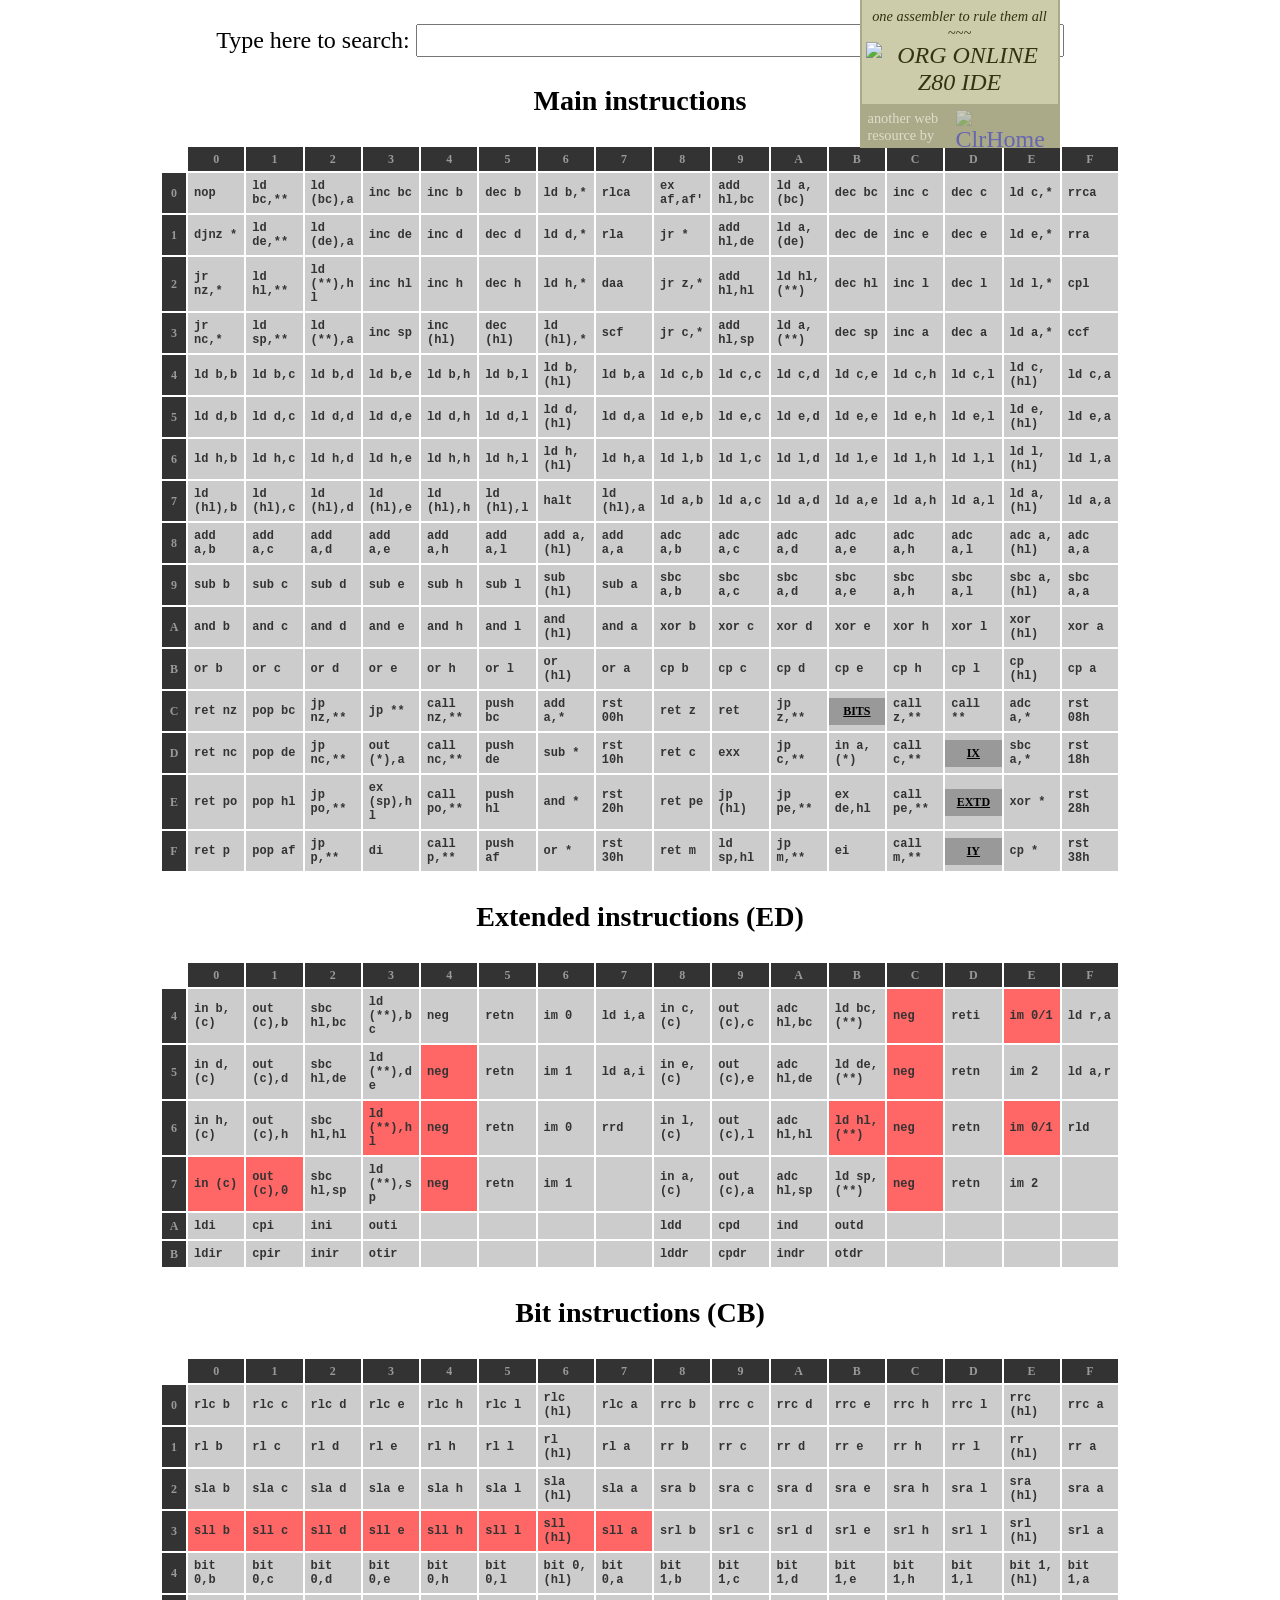
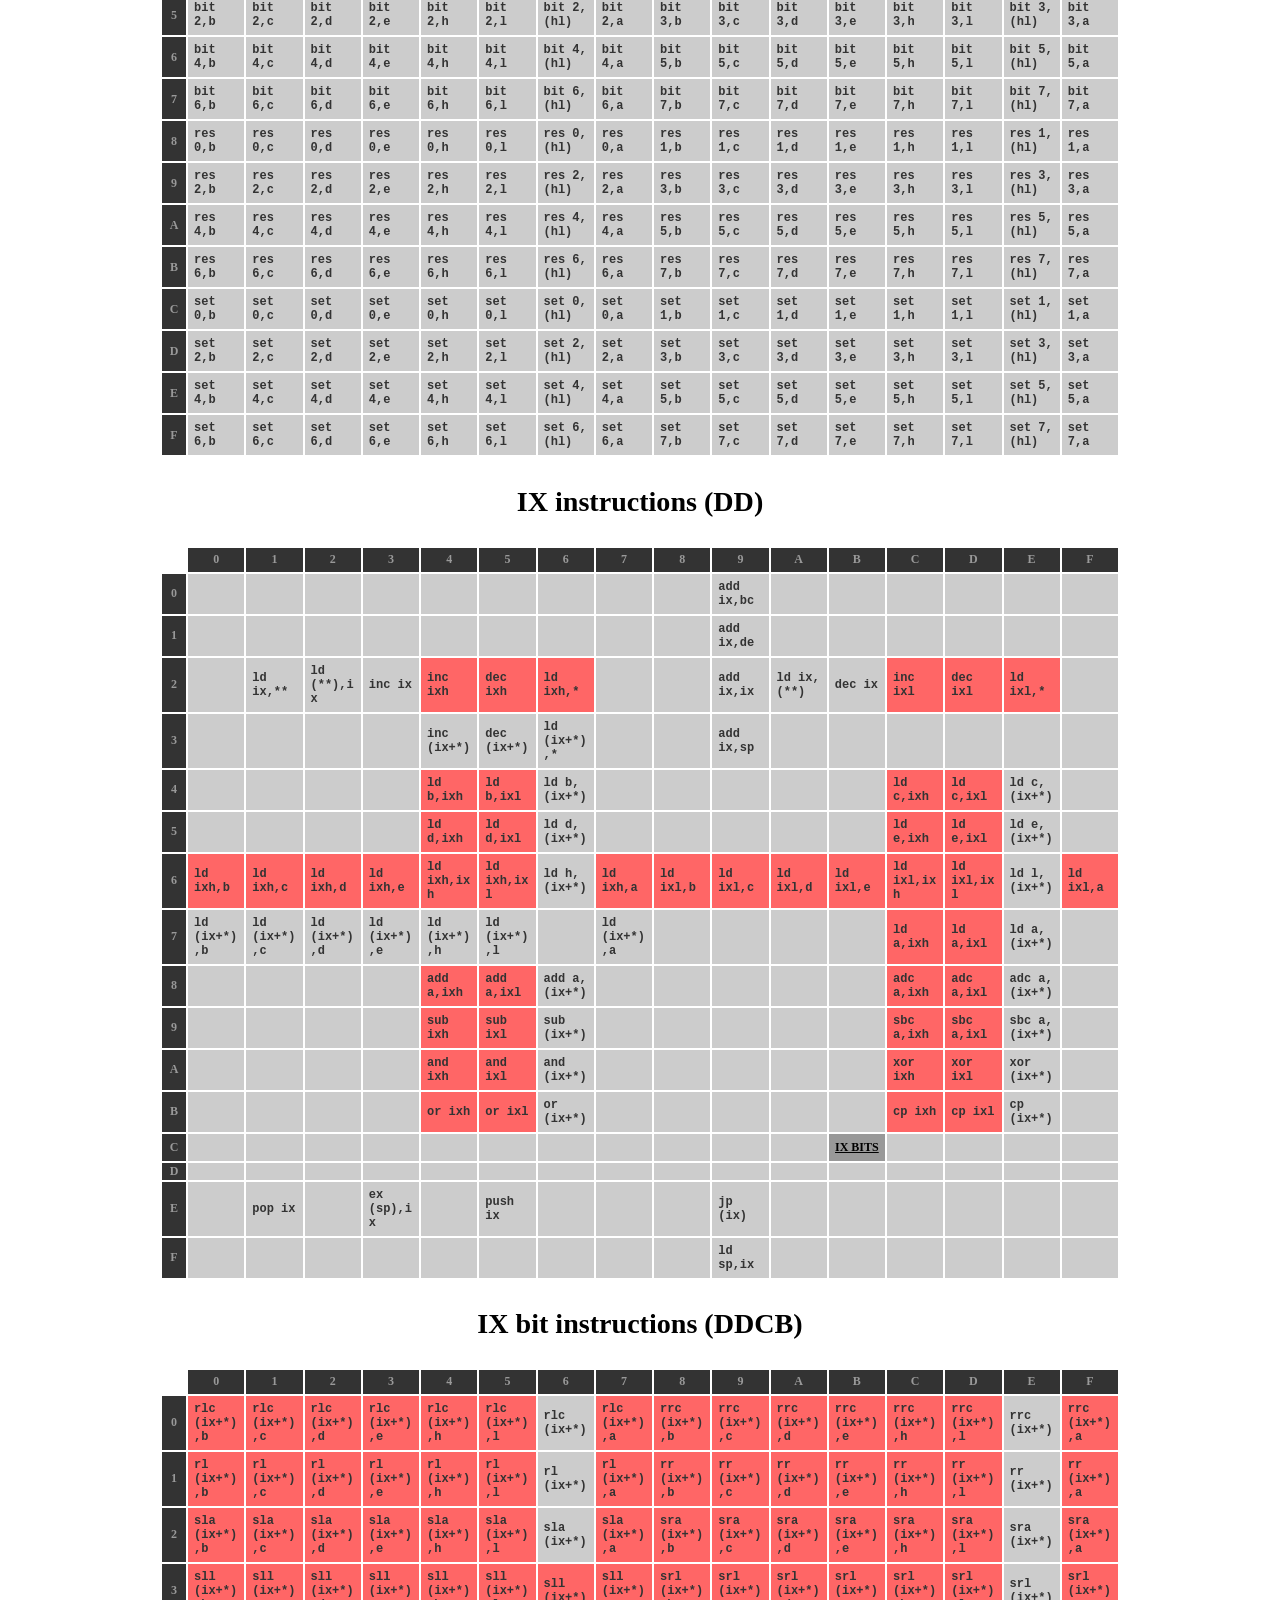
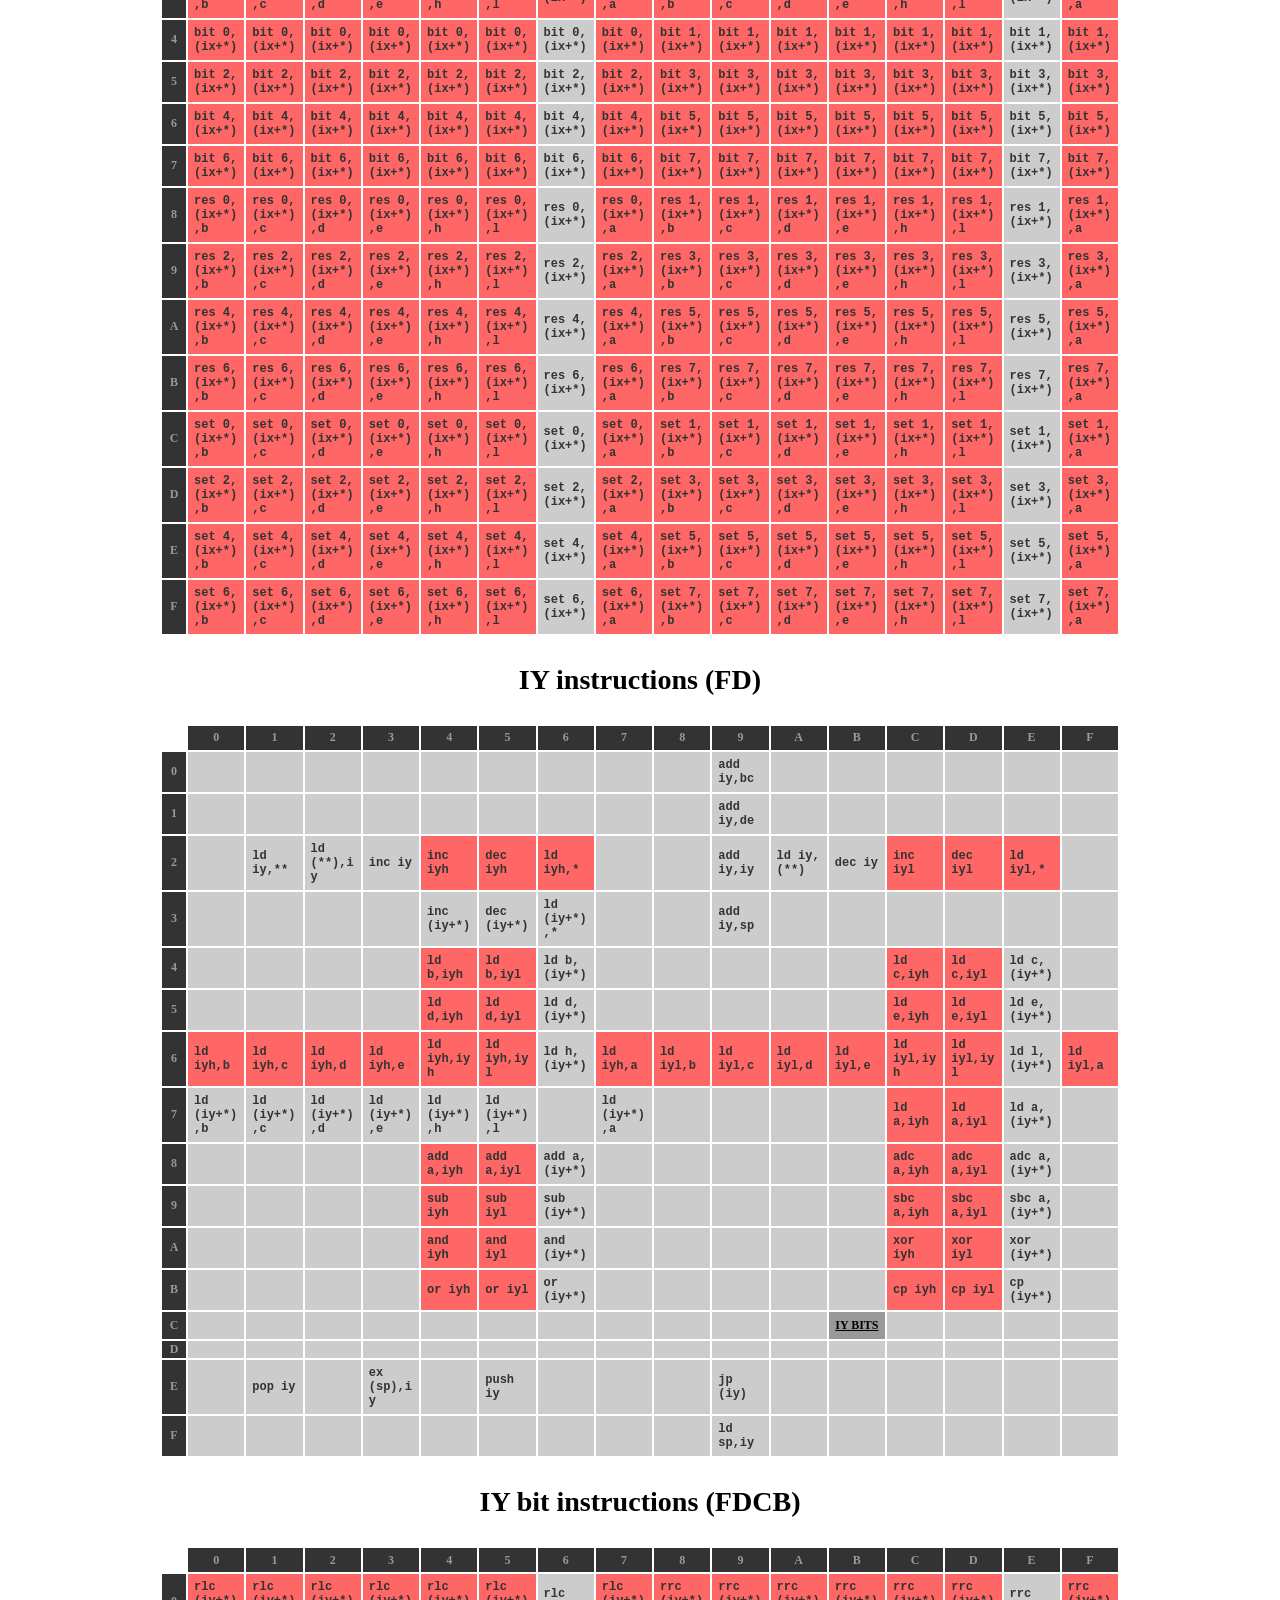
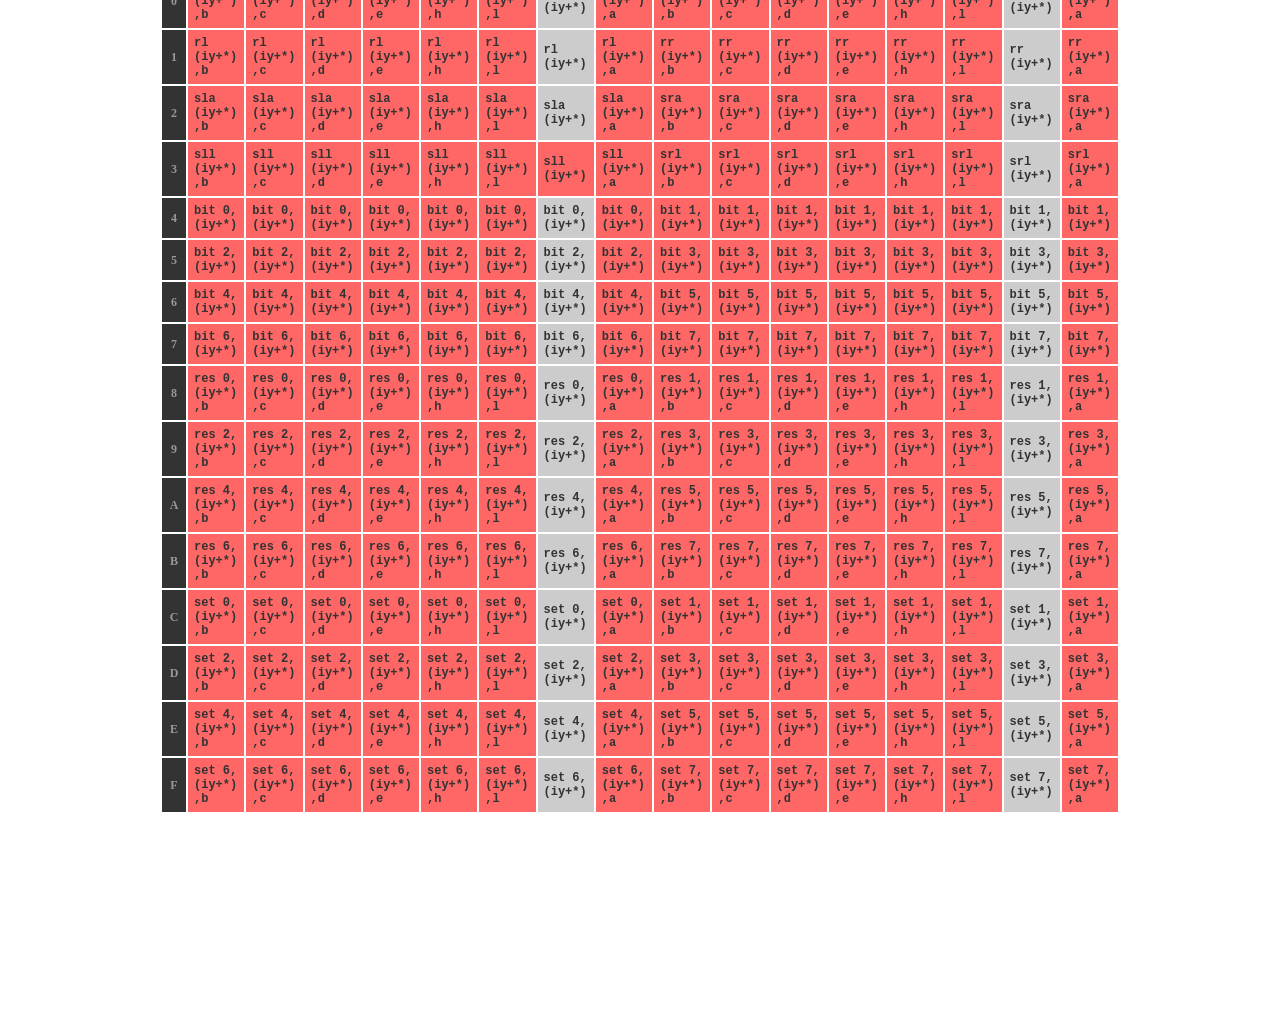
==== commit 26edb515: "Скрипты и стили CSS вынесены в отдельные файлы" ====
--- a/Z80 instruction set - ClrHome.htm
+++ b/Z80 instruction set - ClrHome.htm
@@ -3,271 +3,15 @@
   <head>
     <title>Z80 instruction set - ClrHome</title>
     <meta http-equiv="Content-Type" content="text/html; charset=utf-8" />
-    <style type="text/css">
-      body > div {
-        width: 960px;
-        margin: 0 auto 200px auto;
-        font-family: Verdana;
-        font-size: 24px;
-      }
-      form {
-        margin-top: 2em;
-        font-size: 0.6em;
-      }
-      form span {
-        display: inline-block;
-        position: relative;
-        top: -0.5em;
-      }
-      #search {
-        font-size: 1em;
-        font-family: Verdana;
-        width: 640px;
-      }
-      h3, p {
-        text-align: center;
-      }
-      table {
-        table-layout: fixed;
-        width: 960px;
-      }
-      table, .tooltip {
-        font-size: 0.5em;
-      }
-      th {
-        color: #999;
-      }
-      tr:first-child {
-        height: 2em;
-      }
-      td {
-        font-family: "Courier New", Courier;
-        font-weight: bold;
-        background-color: #ccc;
-        color: #333;
-        padding: 6px;
-        word-wrap: break-word;
-      }
-      .un {
-        background-color: #f66;
-      }
-      .ln {
-        padding: 0;
-      }
-      .hr {
-        background-color: #000;
-        color: #666;
-      }
-      th, .bk {
-        background-color: #333;
-      }
-      .hd, td:hover, td a {
-        background-color: #999;
-        color: #000;
-      }
-      td:first-child {
-        width: 1em;
-        background-color: transparent;
-      }
-      td a {
-        display: block;
-        padding: 6px;
-        font-family: Verdana;
-        text-align: center;
-      }
-      td a:hover, .tooltip {
-        background-color: #fff;
-        text-decoration: none;
-      }
-      .tooltip {
-        position: absolute;
-        width: 160px;
-        border: 3px solid #000;
-        padding: 6px;
-      }
-      #banner {
-        position: fixed;
-        top: 0;
-        right: 50%;
-        z-index: 9;
-        width: 200px;
-        margin-right: -420px;
-        font-family: 'Times New Roman', Times, serif;
-      }
-      #banner > a {
-        display: block;
-        border: 2px solid #aa8;
-        border-top: 0;
-        padding: 8px 4px;
-        background: #cca;
-        color: #331;
-        text-decoration: none;
-        text-align: center;
-        font-style: italic;
-        -webkit-transition: background-color 200ms;
-        -o-transition: background-color 200ms;
-        -ms-transition: background-color 200ms;
-        -moz-transition: background-color 200ms;
-        transition: background-color 200ms;
-      }
-      #banner > a:hover {
-        background: #eec;
-      }
-      #banner span {
-        display: block;
-        font-size: 0.6em;
-      }
-      #banner img {
-        display: block;
-        width: 100%;
-        border: 0;
-      }
-      #banner cite {
-        display: block;
-        padding: 4px 8px;
-        background: #aa8;
-        color: #ddc;
-        font-style: normal;
-      }
-      #banner cite img {
-        float: right;
-        width: 96px;
-        opacity: 0.4;
-        -ms-filter: 'progid:DXImageTransform.Microsoft.Alpha(Opacity=40)';
-        filter: alpha(opacity=40);
-        -webkit-transition: opacity 200ms;
-        -o-transition: opacity 200ms;
-        -ms-transition: opacity 200ms;
-        -moz-transition: opacity 200ms;
-        transition: opacity 200ms;
-      }
-      #banner cite a:hover img {
-        opacity: 0.1;
-        -ms-filter: 'progid:DXImageTransform.Microsoft.Alpha(Opacity=10)';
-        filter: alpha(opacity=10);
-      }
-    </style>
-    <link rel="shortcut icon" href="/favicon.ico" />
-    <script type="text/javascript" src="/lib/js/jquery.js"></script>
-    <script type="text/javascript" src="/lib/js/ga.js"></script>
+    <link type="text/css" rel="stylesheet" href="././resources/css/page-styles.css" />
+    <link rel="shortcut icon" href="https://clrhome.org/favicon.ico" />
+    <script type="text/javascript" src="././resources/lib/jquery.js"></script>
+    <script type="text/javascript" src="././resources/js/page-script.js"></script>
     <script type="text/javascript">// <![CDATA[
-      function rehash() {
-        window.location.hash = $('#search').val();
-      }
-
-      function hashchange() {
-        var hash = window.decodeURIComponent(window.location.hash).slice(1);
-
-        if (hash != $('#search').val()) {
-          $('#search').val(hash);
-        }
-
-        $('td').each(function() {
-          if ($(this).text().indexOf(hash) == -1) {
-            $(this).addClass('bk');
-          } else {
-            $(this).removeClass('bk');
-          }
-        });
-      }
-
-      function detip() {
-        $('.tooltip').remove();
-      }
-
-      $(function() {
-        var keyup = 0;
-
-        $('th').hover(function() {
-          $(this).addClass('hr');
-          ($(this).index() ? $(this).parent().parent().find('td:nth-child(' + ($(this).index() + 1).toString() + ')') : $(this).siblings()).addClass('hd');
-        }, function() {
-          $(this).removeClass('hr');
-          ($(this).index() ? $(this).parent().parent().find('td:nth-child(' + ($(this).index() + 1).toString() + ')') : $(this).siblings()).removeClass('hd');
-        });
-
-        $('#search').keyup(function(e) {
-          clearTimeout(keyup);
-          keyup = setTimeout(rehash, 400);
-        });
-
-        $('a').click(function() {
-          $(window).scrollTop($($(this).attr('href')).position().top);
-          return false;
-        });
-
-        $('td:not(:has(\'a\')):not(:first-child)').mouseover(function(e) {
-          var desc = '';
-          var val = $(this).attr('axis').split('|');
-          var flags = ['C', 'N', 'P/V', 'H', 'Z', 'S'];
-
-          for (i = 0; i < 6; i++) {
-            desc += '<br><b>' + flags[i] + ':</b> ';
-
-            switch (val[0].charAt(i)) {
-              case '-':
-                desc += 'unaffected';
-                break;
-              case '+':
-                desc += 'affected as defined';
-                break;
-              case 'P':
-                desc += 'detects parity';
-                break;
-              case 'V':
-                desc += 'detects overflow';
-                break;
-              case '1':
-                desc += 'set';
-                break;
-              case '0':
-                desc += 'reset';
-                break;
-              case '*':
-                desc += 'exceptional';
-                break;
-              default:
-                desc += 'unknown';
-            }
-          }
-
-          detip();
-          $('<div class="tooltip"><b>Opcode:</b> ' + $(this).closest('table').attr('title') + '0123456789ABCDEF'.charAt($(this).parent().index() - 1) + '0123456789ABCDEF'.charAt($(this).index() - 1) + '<br><b>Size (bytes):</b> ' + val[1] + '<br><b>Time (clock cycles):</b> ' + val[2] + desc + '<br>' + val[3] + '</div>').css({'left': e.pageX + 10, 'top': e.pageY + 20}).appendTo('body > div');
-        }).mousemove(function(e) {
-          $('.tooltip').css({'left': e.pageX + 10, 'top': e.pageY + 20});
-        });
-
-        $('#banner').mouseenter(function() {
-          $(this).stop().animate({top: 0});
-        }).mouseleave(function() {
-          $(this).stop().animate({top: -120});
-        });
-
-        $(window).keydown(function(e) {
-          if (e.keyCode == 191) {
-            $('#search').focus().select();
-            return false;
-          }
-        });
-
-        $('table').mouseout(detip);
-        window.onhashchange = hashchange;
-        hashchange();
-      });
     // ]]></script>
   </head>
   <body>
     <div>
-      <form action="https://www.paypal.com/donate" method="post" target="_top">
-        <div>
-          <span>Your contributions help keep our services running!</span>
-          <input type="hidden" name="business" value="T3NJS3T45WMFC" />
-          <input type="hidden" name="item_name" value="ClrHome" />
-          <input type="hidden" name="currency_code" value="USD" />
-          <input type="image" src="https://www.paypalobjects.com/en_US/i/btn/btn_donate_LG.gif" border="0" name="submit" title="PayPal - The safer, easier way to pay online!" alt="Donate with PayPal button" />
-          <img alt="" border="0" src="https://www.paypal.com/en_US/i/scr/pixel.gif" width="1" height="1" />
-        </div>
-      </form>
       <p>Type here to search: <input type="text" id="search" /></p>
       <h3 id="table1">Main instructions</h3>
       <table title="">
@@ -2392,17 +2136,17 @@
         </tr>
       </table>
       <div id="banner">
-        <a href="/asm/">
+        <a href="https://clrhome.org/asm/">
           <span>one assembler to rule them all<br />~~~</span>
-          <img src="/asm/bar.png" alt="ORG ONLINE Z80 IDE" />
+          <img src="https://clrhome.org/asm/bar.png" alt="ORG ONLINE Z80 IDE" />
         </a>
         <cite>
-          <a href="/resources/">
-            <img src="/images/emblem.png" alt="ClrHome" />
+          <a href="https://clrhome.org/resources/#z80tables">
+            <img src="https://clrhome.org/images/emblem.png" alt="ClrHome" />
           </a>
           <span>another web<br />resource by</span>
         </cite>
-        <img src="banner.png" alt="" />
+        <img src="https://clrhome.org/table/banner.png" alt="" />
       </div>
     </div>
   </body>
--- a/resources/css/page-styles.css
+++ b/resources/css/page-styles.css
@@ -0,0 +1,142 @@
+      body > div {
+        width: 960px;
+        margin: 0 auto 200px auto;
+        font-family: Verdana;
+        font-size: 24px;
+      }
+      form {
+        margin-top: 2em;
+        font-size: 0.6em;
+      }
+      form span {
+        display: inline-block;
+        position: relative;
+        top: -0.5em;
+      }
+      #search {
+        font-size: 1em;
+        font-family: Verdana;
+        width: 640px;
+      }
+      h3, p {
+        text-align: center;
+      }
+      table {
+        table-layout: fixed;
+        width: 960px;
+      }
+      table, .tooltip {
+        font-size: 0.5em;
+      }
+      th {
+        color: #999;
+      }
+      tr:first-child {
+        height: 2em;
+      }
+      td {
+        font-family: "Courier New", Courier;
+        font-weight: bold;
+        background-color: #ccc;
+        color: #333;
+        padding: 6px;
+        word-wrap: break-word;
+      }
+      .un {
+        background-color: #f66;
+      }
+      .ln {
+        padding: 0;
+      }
+      .hr {
+        background-color: #000;
+        color: #666;
+      }
+      th, .bk {
+        background-color: #333;
+      }
+      .hd, td:hover, td a {
+        background-color: #999;
+        color: #000;
+      }
+      td:first-child {
+        width: 1em;
+        background-color: transparent;
+      }
+      td a {
+        display: block;
+        padding: 6px;
+        font-family: Verdana;
+        text-align: center;
+      }
+      td a:hover, .tooltip {
+        background-color: #fff;
+        text-decoration: none;
+      }
+      .tooltip {
+        position: absolute;
+        width: 160px;
+        border: 3px solid #000;
+        padding: 6px;
+      }
+      #banner {
+        position: fixed;
+        top: 0;
+        right: 50%;
+        z-index: 9;
+        width: 200px;
+        margin-right: -420px;
+        font-family: 'Times New Roman', Times, serif;
+      }
+      #banner > a {
+        display: block;
+        border: 2px solid #aa8;
+        border-top: 0;
+        padding: 8px 4px;
+        background: #cca;
+        color: #331;
+        text-decoration: none;
+        text-align: center;
+        font-style: italic;
+        -webkit-transition: background-color 200ms;
+        -o-transition: background-color 200ms;
+        -ms-transition: background-color 200ms;
+        -moz-transition: background-color 200ms;
+        transition: background-color 200ms;
+      }
+      #banner > a:hover {
+        background: #eec;
+      }
+      #banner span {
+        display: block;
+        font-size: 0.6em;
+      }
+      #banner img {
+        display: block;
+        width: 100%;
+        border: 0;
+      }
+      #banner cite {
+        display: block;
+        padding: 4px 8px;
+        background: #aa8;
+        color: #ddc;
+        font-style: normal;
+      }
+      #banner cite img {
+        float: right;
+        width: 96px;
+        opacity: 0.4;
+        -ms-filter: 'progid:DXImageTransform.Microsoft.Alpha(Opacity=40)';
+        filter: alpha(opacity=40);
+        -webkit-transition: opacity 200ms;
+        -o-transition: opacity 200ms;
+        -ms-transition: opacity 200ms;
+        -moz-transition: opacity 200ms;
+        transition: opacity 200ms;
+      }
+      #banner cite a:hover img {
+        opacity: 0.1;
+        -ms-filter: 'progid:DXImageTransform.Microsoft.Alpha(Opacity=10)';
+        filter: alpha(opacity=10);
+      }
